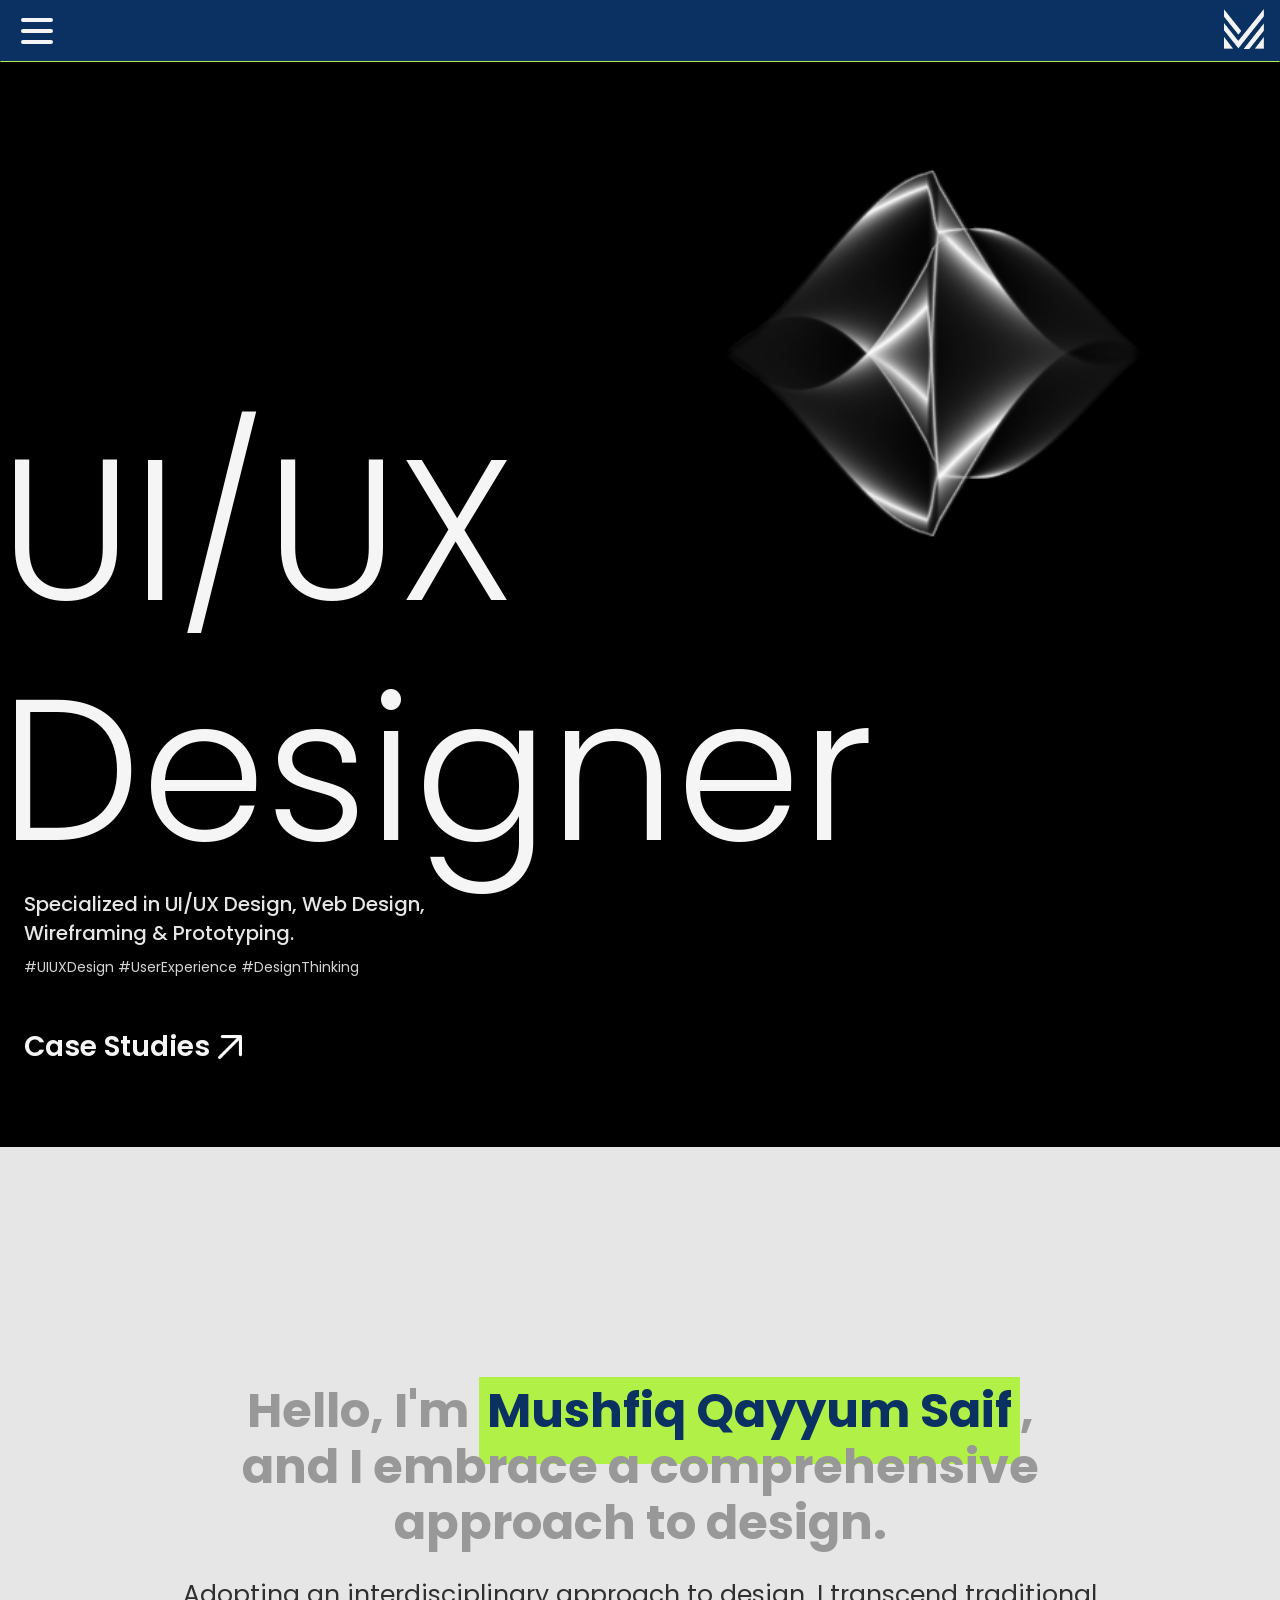
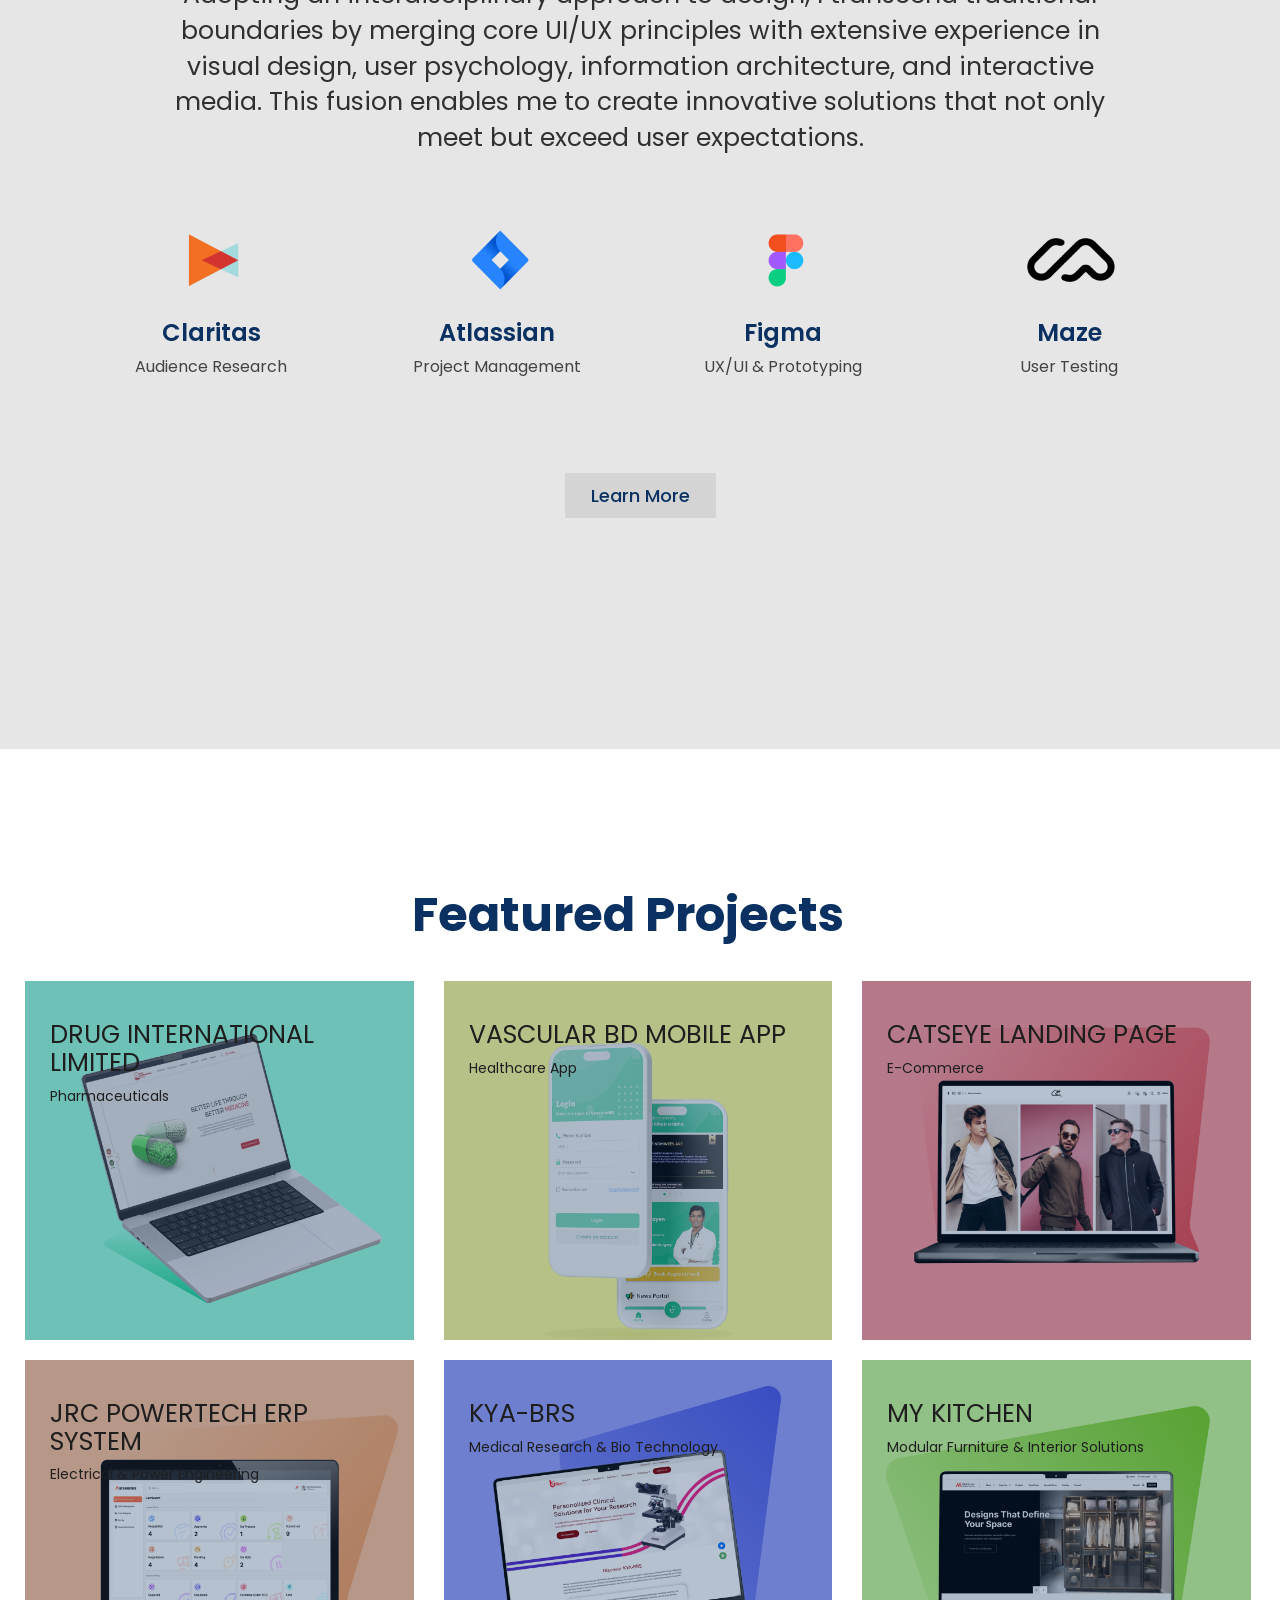
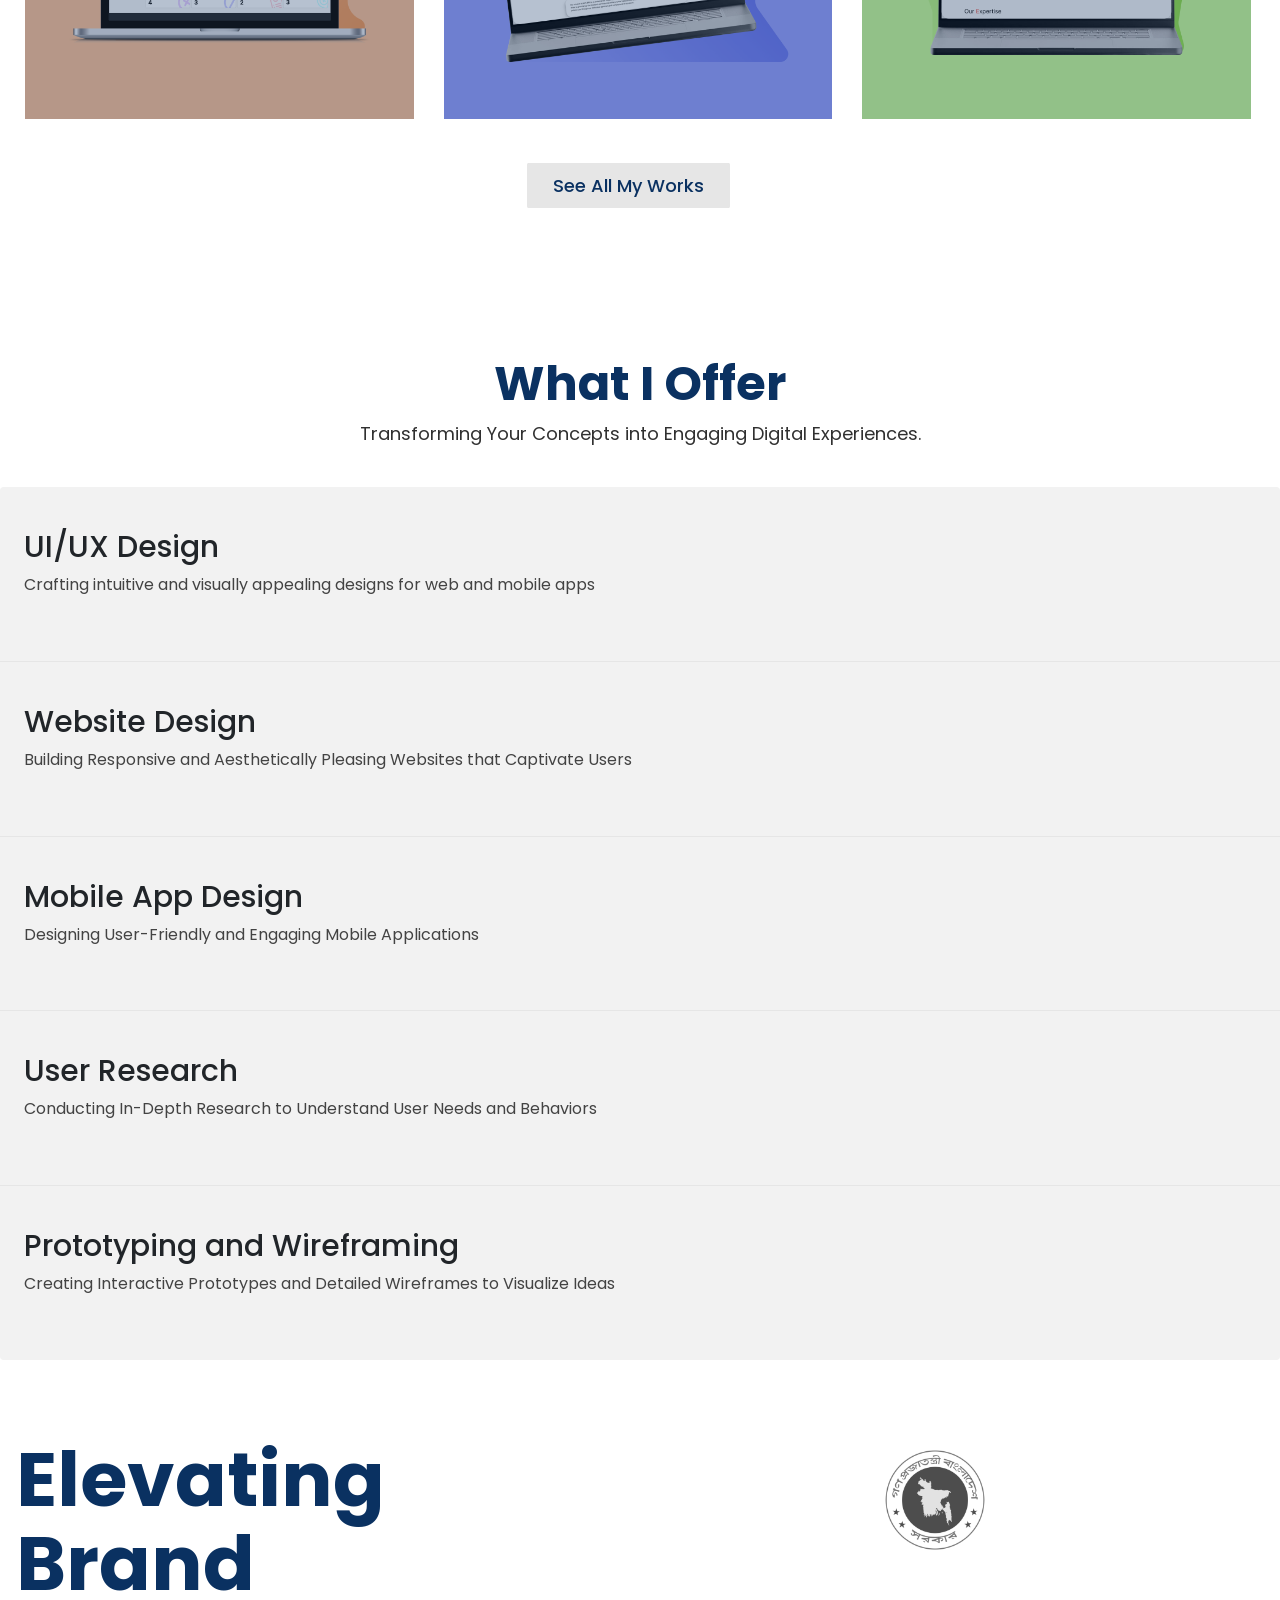
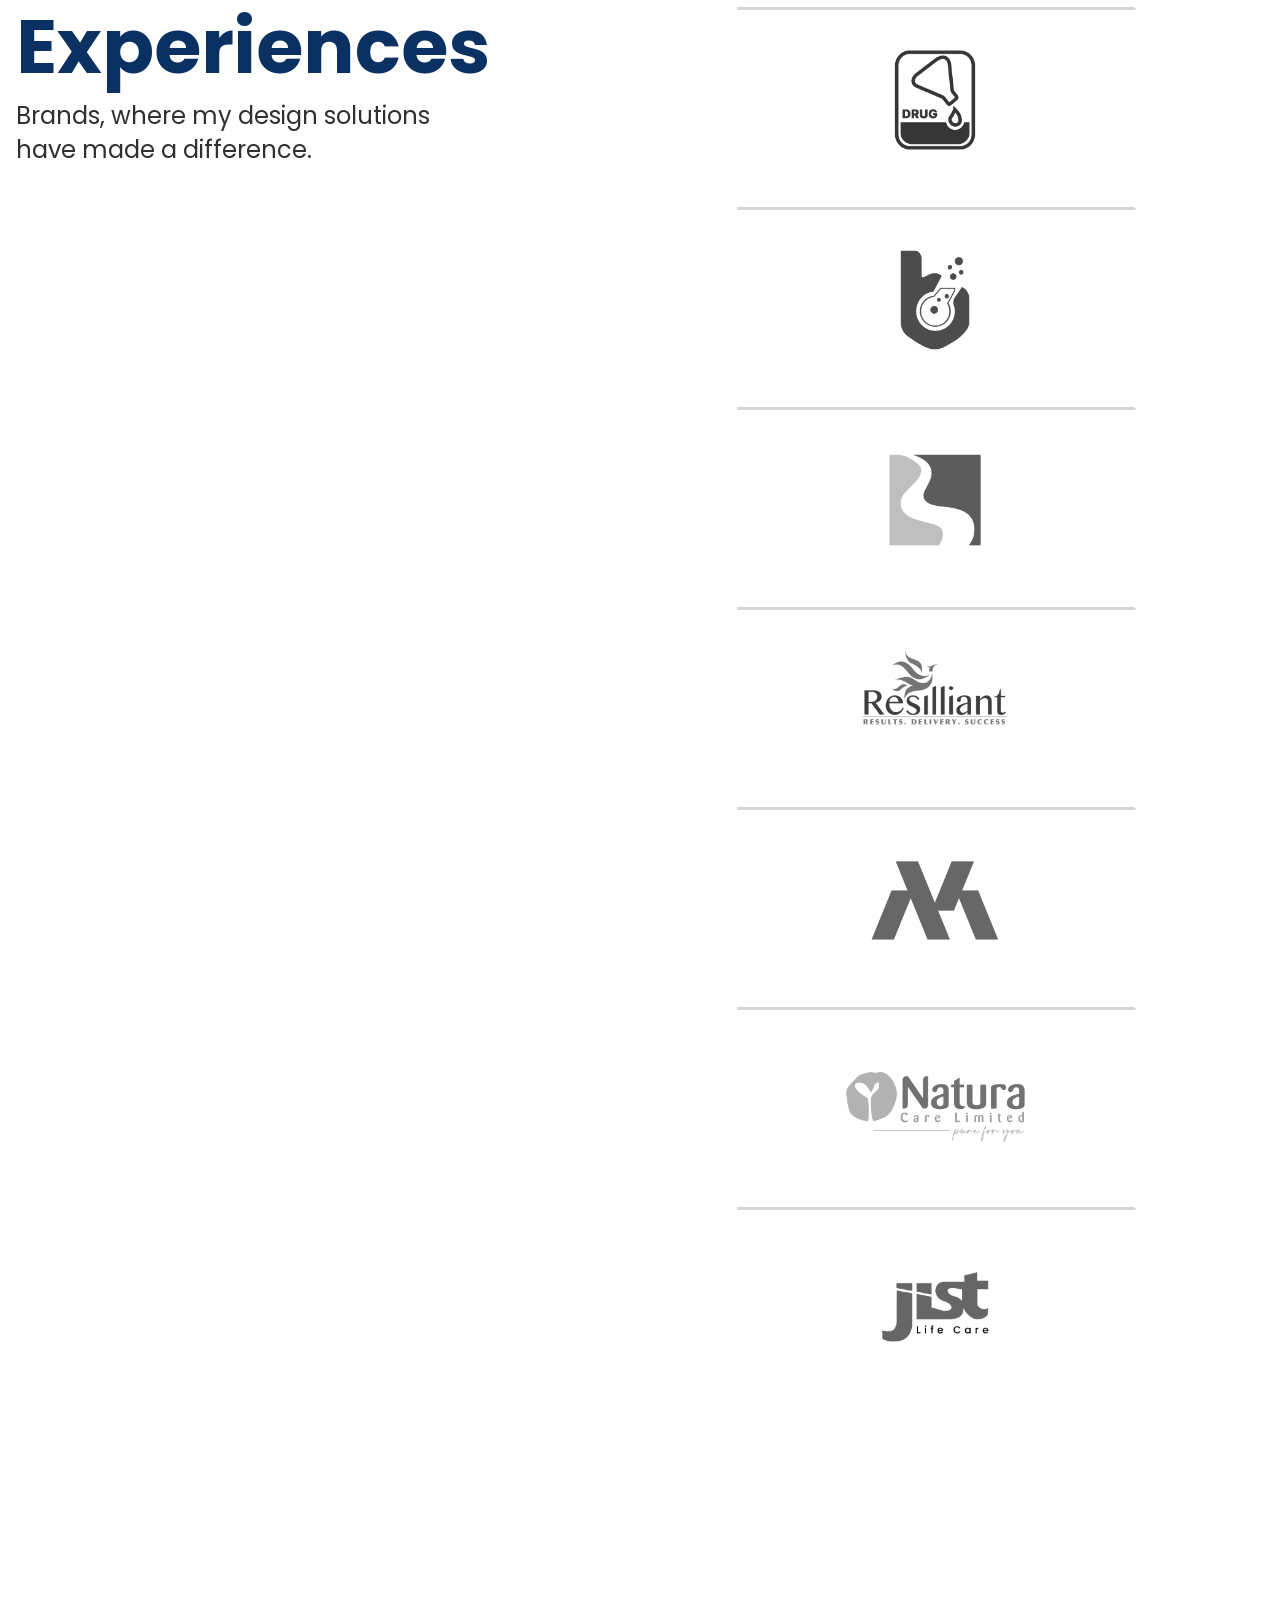
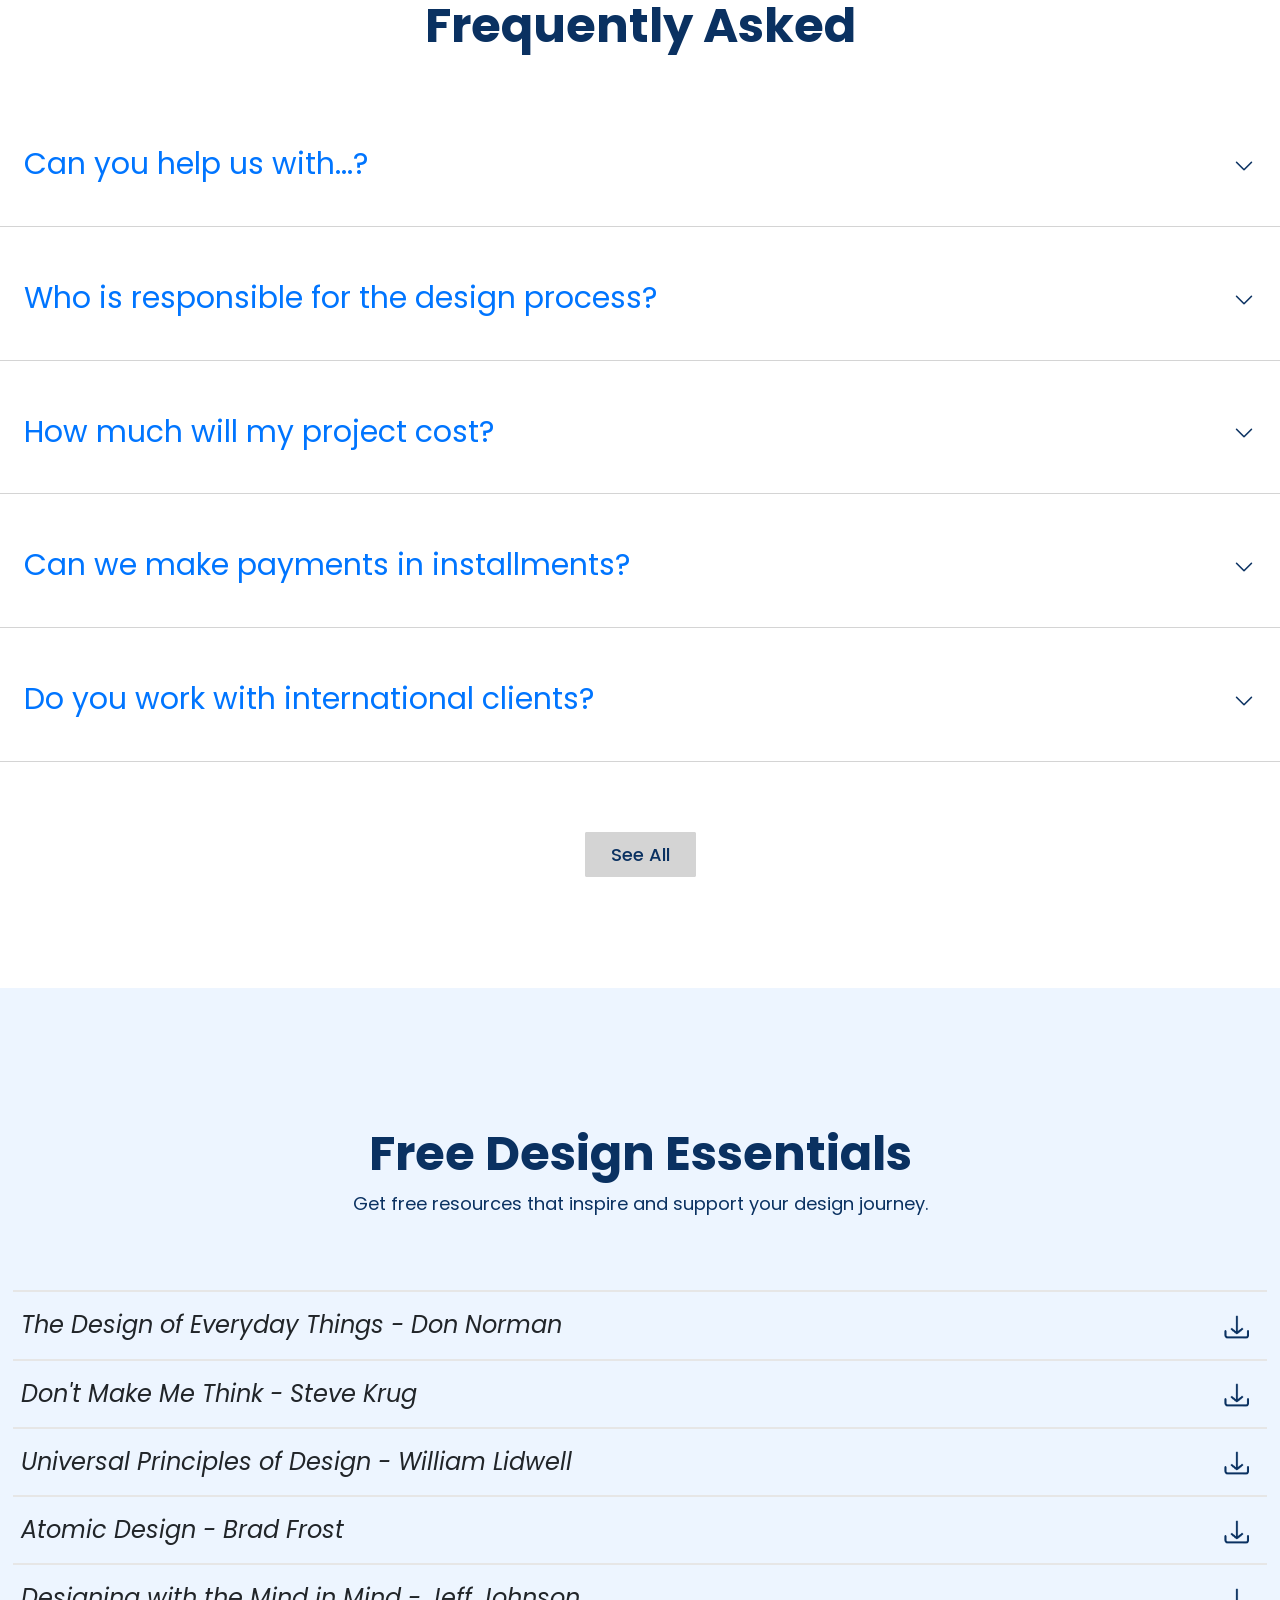
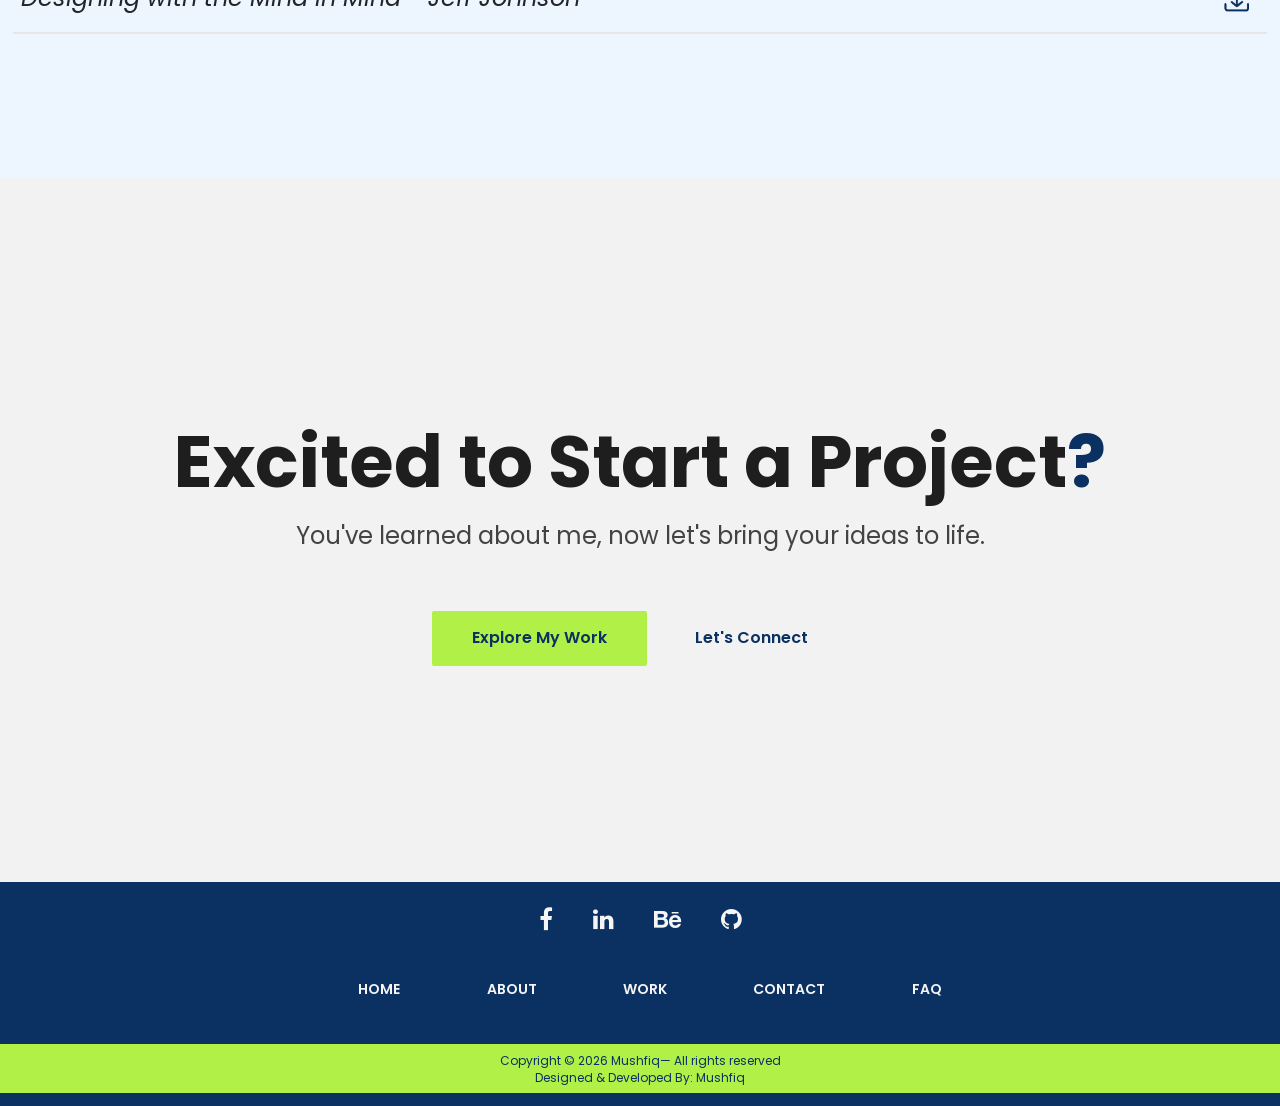
==== index.html @ 30e2c373 "Update index.html" ====
<!doctype html>
<html lang="en">

<head>
    <!-- Required meta tags -->
    <meta charset="utf-8">
    <meta name="viewport" content="width=device-width, initial-scale=1">

    <!-- Bootstrap CSS -->
    <link href="https://cdn.jsdelivr.net/npm/bootstrap@5.0.2/dist/css/bootstrap.min.css" rel="stylesheet"
        integrity="sha384-EVSTQN3/azprG1Anm3QDgpJLIm9Nao0Yz1ztcQTwFspd3yD65VohhpuuCOmLASjC" crossorigin="anonymous">

    <meta charset="UTF-8">
    <meta http-equiv="X-UA-Compatible" content="IE=edge">
    <meta name="viewport" content="width=device-width, initial-scale=1.0">
    <title>Mushfiq Qayyum: UI/UX Designer</title>
    <link rel="icon" type="image/x-icon" href="/images/Mushfiq_Logo.png">
    <link rel="stylesheet" href="css/style.css">

    <style>
        @import url('https://fonts.googleapis.com/css2?family=Baloo+2:wght@600&family=Edu+VIC+WA+NT+Beginner&family=Merriweather:wght@300&family=Montserrat:wght@500&family=Poppins:wght@200;500;600&family=Quicksand:wght@300;400;500;600;700&family=Raleway:wght@700&family=Roboto:ital,wght@1,900&family=Ubuntu:wght@500&display=swap');
    </style>
    <link href="https://fonts.googleapis.com/css?family=Poppins:300,400,500,700,900&display=swap" rel="stylesheet">

    <link rel="stylesheet" href="https://unpkg.com/boxicons@latest/css/boxicons.min.css">

    <link rel="preconnect" href="https://fonts.googleapis.com">
    <link rel="preconnect" href="https://fonts.gstatic.com" crossorigin>
    <link
        href="https://fonts.googleapis.com/css2?family=Baloo+2:wght@600&family=Edu+VIC+WA+NT+Beginner&family=Merriweather:wght@300&family=Montserrat:wght@500&family=Quicksand:wght@300;400;500;600;700&family=Raleway:wght@700&family=Roboto:ital,wght@1,900&family=Ubuntu:wght@500&display=swap"
        rel="stylesheet">

    <link rel="stylesheet" href="fonts/icomoon/style.css">

    <link rel="stylesheet" href="css/owl.carousel.min.css">

    <!--FONT AWESOME-->
    <link rel="stylesheet" href="https://cdnjs.cloudflare.com/ajax/libs/font-awesome/4.7.0/css/font-awesome.min.css">

    <!--GOOGLE FONTS-->
    <link rel="preconnect" href="https://fonts.gstatic.com">
    <link href="https://fonts.googleapis.com/css2?family=Fredoka+One&family=Play&display=swap" rel="stylesheet">

    <link href="//maxcdn.bootstrapcdn.com/bootstrap/3.3.0/css/bootstrap.min.css" rel="stylesheet" id="bootstrap-css">
    <script src="//maxcdn.bootstrapcdn.com/bootstrap/3.3.0/js/bootstrap.min.js"></script>
    <script src="//code.jquery.com/jquery-1.11.1.min.js"></script>
    <!------ Include the above in your HEAD tag ---------->
</head>

<body>
    <!--Navbar-->
    <nav>
        <div class="navbar" id="navigation-bar">
            <div class="menucontainer nav-container">
                <input class="checkbox" type="checkbox" name="" id="" />
                <div class="hamburger-lines">
                    <span class="line line1"></span>
                    <span class="line line2"></span>
                    <span class="line line3"></span>
                </div>
                <div class="logo">
                    <img src="images/MushfiqLogo2.gif" alt="..." width="40" height="40">
                </div>
                <div class="menu-items">
                    <li><a href="index.html" style="color: gray; pointer-events: none; text-decoration: line-through;">HOME</a></li>
                    <li><a href="about.html">ABOUT</a></li>
                    <li><a href="portfolio.html">WORK</a></li>
                    <li><a href="contact.html">CONTACT</a></li>
                    <li><a href="faq.html">FAQ</a></li>
                </div>
            </div>
        </div>
    </nav>
    <!--Navbar-->

    <!--Hero-->
    <section class="NHeroSection">
        <div class="newhero">
            <div class="herosectxt">
                <h1 class="firsttxt">UI/UX</h1>
                <h1 class="secondtxt">Designer</h1>
            </div>
            <div class="rightpart">
                <div class="tagline">
                    <p>Specialized in UI/UX Design, Web Design, <br> Wireframing & Prototyping.</p>
                </div>
                <div class="hashtags">
                    <p>#UIUXDesign #UserExperience #DesignThinking</p>
                </div>
                <div class="topbtn">
                    <div class="seecasestudies"><a href="/portfolio.html">Case Studies</a></div>
                    <div class="caseicon"><img src="icons/top-right.png" alt="..."></div>
                </div>
            </div>
        </div>
    </section>
    <!--Hero-->

    <!--About-->
    <section class="about" id="about">
        <div class="d-flex abt_name">
            <h1 class="name_in_abt">Hello, I'm <span class="name_deco">Mushfiq Qayyum Saif</span>, and I embrace a
                comprehensive approach to design.</h1>
            <p class="fs-1">Adopting an interdisciplinary approach to design, I transcend traditional boundaries by
                merging core UI/UX principles with extensive experience in visual design, user psychology, information
                architecture, and interactive media. This fusion enables me to create innovative solutions that not only
                meet but exceed user expectations.</p>
        </div>
        <div class="exp">
            <div class="softwares" id="sft1">
                <div class="exp_logo"><img src="images/Claritas.png" alt="..."></div>
                <h1 class="sft_name">Claritas</h1>
                <p class="sft_abt">Audience Research</p>
            </div>
            <div class="softwares">
                <div class="exp_logo"><img src="images/Atlassian.png" alt="...">
                </div>
                <h1 class="sft_name">Atlassian</h1>
                <p class="sft_abt">Project Management</p>
            </div>
            <div class="softwares">
                <div class="exp_logo"><img src="images/Figma.png" alt="..."></div>
                <h1 class="sft_name">Figma</h1>
                <p class="sft_abt">UX/UI & Prototyping</p>
            </div>
            <div class="softwares">
                <div class="exp_logo"><img src="images/Maze.png" alt="..."></div>
                <h1 class="sft_name">Maze</h1>
                <p class="sft_abt">User Testing</p>
            </div>
        </div>
        <div class="abt_learn">
            <a href="about.html" class="learn_btn" id="AbtLearnMore">Learn More</a>
        </div>
    </section>
    <!--About-->

    <!--Portfolio-->
    <section class="works">
        <div class="serv_Heading">
            <h1>Featured Projects</h1>
        </div>
        <div class="portfolio_works">
            <!-- In case of new project, uncomment this section and add new project details.
            <div class="col-md-4">
                <figure class="snip1174 red col-md-4">
                    <img src="portfolio/drug.png" alt="sq-sample33" />
                    <figcaption>
                        <h2>DRUG INTERNATIONAL LIMITED</h2>
                        <p>
                            Pharmaceuticals
                        </p>
                        <a href="https://www.behance.net/gallery/220978903/Redesigning-Drug-International-Limiteds-Website" target="_blank">View Project</a>
                    </figcaption>
                </figure>
            </div>-->
            <div class="col-md-4">
                <figure class="snip1174 red col-md-4">
                    <img src="portfolio/drug.png" alt="sq-sample33" />
                    <figcaption>
                        <h2>DRUG INTERNATIONAL LIMITED</h2>
                        <p>
                            Pharmaceuticals
                        </p>
                        <a href="https://www.behance.net/gallery/220978903/Redesigning-Drug-International-Limiteds-Website" target="_blank">View Project</a>
                    </figcaption>
                </figure>
            </div>
            <div class="col-md-4" id="Work_Cards">
                <figure class="snip1174 navy col-md-4">
                    <img src="portfolio/VascularBD.png" alt="sq-sample33" />
                    <figcaption>
                        <h2>VASCULAR BD MOBILE APP</h2>
                        <p>
                            Healthcare App
                        </p>
                        <a href="https://www.behance.net/gallery/220715547/A-Streamlined-Appointment-Health-Resource-App" target="_blank">View Project</a>
                    </figcaption>
                </figure>
            </div>
            <div class="col-md-4">
                <figure class="snip1174 red col-md-4">
                    <img src="portfolio/catseye.png" alt="sq-sample33" />
                    <figcaption>
                        <h2>CATSEYE LANDING PAGE</h2>
                        <p>
                            E-Commerce
                        </p>
                        <a href="https://www.behance.net/gallery/220799127/Fashion-eCommerce-Landing-Page-UIUX-Case-Study" target="_blank">View Project</a>
                    </figcaption>
                </figure>
            </div>
            <div class="col-md-4">
                <figure class="snip1174 navy col-md-4">
                    <img src="portfolio/jrc.png" alt="sq-sample33" />
                    <figcaption>
                        <h2>JRC POWERTECH ERP SYSTEM</h2>
                        <p>
                            Electrical & Power Engineering
                        </p>
                        <a href="https://www.behance.net/gallery/221008299/JRC-Powertech-ERP-Optimizing-Requisition-Management" target="_blank">View Project</a>
                    </figcaption>
                </figure>
            </div>
            <div class="col-md-4">
                <figure class="snip1174 red col-md-4">
                    <img src="portfolio/kya-brs.png" alt="sq-sample33" />
                    <figcaption>
                        <h2>KYA-BRS</h2>
                        <p>
                            Medical Research & Bio Technology
                        </p>
                        <a href="https://www.behance.net/gallery/221545623/Enhancing-UX-for-Research-Healthcare" target="_blank">View Project</a>
                    </figcaption>
                </figure>
            </div>
            <div class="col-md-4">
                <figure class="snip1174 red col-md-4">
                    <img src="portfolio/mykitchen.png" alt="sq-sample33" />
                    <figcaption>
                        <h2>MY KITCHEN</h2>
                        <p>
                            Modular Furniture & Interior Solutions
                        </p>
                        <a href="https://www.behance.net/gallery/221064459/Enhancing-Modular-Kitchen-Furniture-Shopping" target="_blank">View Project</a>
                    </figcaption>
                </figure>
            </div>
        </div>
        <div class="work_learnmore" id="work_learnmore">
            <a href="portfolio.html">See All My Works</a>
        </div>
    </section>
    <!--Portfolio-->

    <!--Services-->
    <section class="services" id="services">
        <div class="serv_Heading">
            <h1>What I Offer</h1>
        </div>
        <p>Transforming Your Concepts into Engaging Digital Experiences.</p>
        <div class="card">
            <div class="card-body1">
                <h2>UI/UX Design</h2>
                <p class="ser_para">Crafting intuitive and visually appealing designs for web and mobile apps</p>
                <img class="ser_img" src="images/uiux.gif" alt="...">
            </div>
            <div class="ser_dev"></div>
            <div class="card-body1">
                <h2>Website Design</h2>
                <p class="ser_para">Building Responsive and Aesthetically Pleasing Websites that Captivate Users</p>
                <img class="ser_img" src="images/web_design.gif" alt="...">
            </div>
            <div class="ser_dev"></div>
            <div class="card-body1">
                <h2>Mobile App Design</h2>
                <p class="ser_para">Designing User-Friendly and Engaging Mobile Applications</p>
                <img class="ser_img" src="images/mobile_app.gif" alt="...">
            </div>
            <div class="ser_dev"></div>
            <div class="card-body1">
                <h2>User Research</h2>
                <p class="ser_para">Conducting In-Depth Research to Understand User Needs and Behaviors</p>
                <img class="ser_img" src="images/user_research.gif" alt="...">
            </div>
            <div class="ser_dev"></div>
            <div class="card-body1">
                <h2>Prototyping and Wireframing</h2>
                <p class="ser_para">Creating Interactive Prototypes and Detailed Wireframes to Visualize Ideas</p>
                <img class="ser_img" src="images/wireframe.jpg" alt="...">
            </div>
        </div>
    </section>
    <!--Services-->

    <!--Clients-->
    <section class="clients">
        <div class="client_heading" id="clnt_txts">
            <h1 id="clnt_hdn">Elevating Brand Experiences</h1>
            <p id="clnt_para">Brands, where my design solutions have made a difference.</p>
        </div>
        <div class="client_logos">
            <div class="logo_row">
                <div class="client_logo" id="client_logo1"><img src="images/Govt.png" alt="..."></div>
                <div class="client_logo" id="client_logo2"><img src="images/Drug.png" alt="..."></div>
            </div>
            <div class="logo_row">
                <div class="client_logo" id="client_logo3"><img src="images/Kyabrs.png" alt="..."></div>
                <div class="client_logo" id="client_logo4"><img src="images/MBP.png" alt="..."></div>
            </div>
            <div class="logo_row">
                <div class="client_logo" id="client_logo5"><img src="images/Resilliant.png" alt="..."></div>
                <div class="client_logo" id="client_logo6"><img src="images/MyKitchen.png" alt="..."></div>
            </div>
            <div class="logo_row">
                <div class="client_logo" id="client_logo7"><img src="images/Natura.png" alt="..."></div>
                <div class="client_logo" id="client_logo8"><img src="images/Jist.png" alt="..."></div>
            </div>
        </div>
    </section>
    <!--Clients-->

    <!--FAQ-->
    <section class="faq">
        <div class="faq_head">
            <h1>Frequently Asked</h1>
        </div>
        <div class="questions">
            <div class="faq-item">
                <button class="faq-question">
                    Can you help us with...?
                    <span class="arrow"><img src="images/FAQ_down-arrow.png" alt="..."></span>
                </button>
                <div class="faq-answer">
                    <p>Yes, I can assist you with the UI/UX aspects of your project. While I focus on user interface
                        and user experience design, I do not handle logo design, print design, 3D modeling, or
                        back-end development. If your project needs skills outside my expertise, I'm happy to
                        collaborate with specialists who can provide those services.</p>
                </div>
            </div>

            <div class="faq-item">
                <button class="faq-question">
                    Who is responsible for the design process?
                    <span class="arrow"><img src="images/FAQ_down-arrow.png" alt="..."></span>
                </button>
                <div class="faq-answer">
                    <p>I personally handle the entire design process. I do not use sub-contractors unless explicitly
                        stated otherwise.</p>
                </div>
            </div>

            <div class="faq-item">
                <button class="faq-question">
                    How much will my project cost?
                    <span class="arrow"><img src="images/FAQ_down-arrow.png" alt="..."></span>
                </button>
                <div class="faq-answer">
                    <p>My rates vary depending on the complexity and scope of the project. I offer competitive
                        pricing and can provide a detailed quote after discussing your specific requirements. Please
                        contact me for a personalized estimate.</p>
                </div>
            </div>

            <div class="faq-item">
                <button class="faq-question">
                    Can we make payments in installments?
                    <span class="arrow"><img src="images/FAQ_down-arrow.png" alt="..."></span>
                </button>
                <div class="faq-answer">
                    <p>Yes, I offer flexible payment options, including installment plans. We can discuss a payment
                        schedule that works for both parties to ensure a smooth collaboration.</p>
                </div>
            </div>

            <div class="faq-item" id="last_faq">
                <button class="faq-question">
                    Do you work with international clients?
                    <span class="arrow"><img src="images/FAQ_down-arrow.png" alt="..."></span>
                </button>
                <div class="faq-answer">
                    <p>Yes, I have experience working with international clients and am comfortable collaborating
                        remotely. I use various communication tools to ensure smooth and effective communication,
                        regardless of the client's location.</p>
                </div>
            </div>
        </div>
        <div class="faq_seeall">
            <a class="faq_more" id="faq_see_all_btn" href="faq.html">See All</a>
        </div>
    </section>
    <!--FAQ-->

    <!--Resources-->
    <section class="resource">
        <div class="resource_head">
            <h1 class="resource_headline">Free Design Essentials</h1>
            <p class="resource_summary">Get free resources that inspire and support your design journey.</p>
        </div>
        <div class="resource_items">
            <div class="res_card card">
                <div class="res_divider"></div>
                <div class="res_card-body card-body">
                    <div class="res_name">The Design of Everyday Things - Don Norman</div>
                    <div class="download_icon"><a href="BOOKS/The Design of Everyday Things - Don Norman.pdf"
                            download="The Design of Everyday Things - Don Norman"><img
                                src="images/Res_DownloadIcon.png" alt="..."></a></div>
                </div>
                <div class="res_divider"></div>
            </div>

            <div class="res_card card">
                <div class="res_card-body card-body">
                    <div class="res_name">Don't Make Me Think - Steve Krug</div>
                    <div class="download_icon"><a href="BOOKS/Don't Make Me Think-Steve Krug.pdf"
                            download="Don't Make Me Think - Steve Krug"><img src="images/Res_DownloadIcon.png"
                                alt="..."></a></div>
                </div>
                <div class="res_divider"></div>
            </div>

            <div class="res_card card">
                <div class="res_card-body card-body">
                    <div class="res_name">Universal Principles of Design - William Lidwell</div>
                    <div class="download_icon"><a href="BOOKS/Universal Principles of Design-William Lidwell.pdf"
                            download="Universal Principles of Design - William Lidwell"><img
                                src="images/Res_DownloadIcon.png" alt="..."></a></div>
                </div>
                <div class="res_divider"></div>
            </div>

            <div class="res_card card">
                <div class="res_card-body card-body">
                    <div class="res_name">Atomic Design - Brad Frost</div>
                    <div class="download_icon"><a href="BOOKS/Atomic Design-Brad Frost.pdf"
                            download="Atomic Design - Brad Frost"><img src="images/Res_DownloadIcon.png" alt="..."></a>
                    </div>
                </div>
                <div class="res_divider"></div>
            </div>

            <div class="res_card card">
                <div class="res_card-body card-body">
                    <div class="res_name">Designing with the Mind in Mind - Jeff Johnson</div>
                    <div class="download_icon"><a href="BOOKS/Designing with the Mind in Mind-Jeff Johnson.pdf"
                            download="Designing with the Mind in Mind - Jeff Johnson"><img
                                src="images/Res_DownloadIcon.png" alt="..."></a></div>
                </div>
                <div class="res_divider"></div>
            </div>
        </div>
    </section>
    <!--Resources-->

    <!--Contact Me-->
    <section class="contact">
        <div class="contact_txt">
            <h1>Excited to Start a Project<span class="secondary_color">?</span></h1>
            <p>You've learned about me, now let's bring your ideas to life.</p>
        </div>
        <div class="contact_ctas">
            <a href="portfolio.html" class="hcontact_btns" id="Contact_Explore_Portfolio">Explore My Work</a>
            <a href="contact.html" class="hcontact_btns" id="Contact_Connect">Let's Connect</a>
        </div>
    </section>
    <!--Contact Me-->

    <!--Footer-->
    <footer>
        <div class="footer" id="footerid">
            <div class="row1">
                <a href="https://www.facebook.com/mushfiq.saif" target="_blank"><i class="fa fa-facebook"></i></a>
                <a href="https://www.linkedin.com/in/mushfiqqayyum/" target="_blank"><i
                        class="fa fa-linkedin"></i></a>
                <a href="https://www.behance.net/saif50" target="_blank"><i class="fa fa-behance"></i></a>
                <a href="https://github.com/mushfiq-uiux" target="_blank"><i class="fa fa-github"></i></a>
            </div>

            <div class="row2">
                <ul>
                    <li><a href="index.html">HOME</a></li>
                    <li><a href="about.html">ABOUT</a></li>
                    <li><a href="portfolio.html">WORK</a></li>
                    <li><a href="contact.html">CONTACT</a></li>
                    <li><a href="faq.html">FAQ</a></li>
                </ul>
            </div>

            <div class="row">
                Copyright &copy;
                <script>document.write(new Date().getFullYear());</script> Mushfiq&mdash; All rights reserved <br>
                Designed & Developed By: Mushfiq
            </div>
        </div>
    </footer>
    <!--Footer-->



















    <!-- Optional JavaScript; choose one of the two! -->

    <!-- Option 1: Bootstrap Bundle with Popper -->
    <script src="https://cdn.jsdelivr.net/npm/bootstrap@5.0.2/dist/js/bootstrap.bundle.min.js"
        integrity="sha384-MrcW6ZMFYlzcLA8Nl+NtUVF0sA7MsXsP1UyJoMp4YLEuNSfAP+JcXn/tWtIaxVXM"
        crossorigin="anonymous"></script>

    <!-- Option 2: Separate Popper and Bootstrap JS -->
    <!--
    <script src="https://cdn.jsdelivr.net/npm/@popperjs/core@2.9.2/dist/umd/popper.min.js" integrity="sha384-IQsoLXl5PILFhosVNubq5LC7Qb9DXgDA9i+tQ8Zj3iwWAwPtgFTxbJ8NT4GN1R8p" crossorigin="anonymous"></script>
    <script src="https://cdn.jsdelivr.net/npm/bootstrap@5.0.2/dist/js/bootstrap.min.js" integrity="sha384-cVKIPhGWiC2Al4u+LWgxfKTRIcfu0JTxR+EQDz/bgldoEyl4H0zUF0QKbrJ0EcQF" crossorigin="anonymous"></script>
    -->

    <!--custom js link-->
    <script src="js/main.js"></script>
    <!--custom js link-->

    <!--scroll animation-->
    <script src="https://unpkg.com/scrollreveal"></script>
</body>

</html>
---- css/style.css ----
* {
  box-sizing: border-box;
  margin: 0;
  padding: 0;
  /*font-family: 'Quicksand', sans-serif;*/
  font-family: 'Poppins', sans-serif;
  list-style: none;
  text-decoration: none;
  scroll-behavior: smooth;
}

:root {
  /*Colors*/
  --Brand: #0A3161;
  --Secondary: #B1F147;
  --Brand_LS: #EDF5FF;
  --text-color1: #1e1e1e;
  --text-color2: #303030;
  --text-color3: #434343;
  --white: #ffffff;
  --bg-color: #f5f5f5;
  --gr1: #F2F2F2;
  --gr1: #F2F2F2;
  --gr2: #E6E6E6;
  --gr3: #D4D4D4;
  --gr4: #989898;
  --Link: #0075FF;
  --Success: #53A653;
  --Danger: #FF0000;
  --Warning: #FF5F15;




  /*Old Colors*/
  --brand-color: #26AE47;
  --brand-color-hover: #1e8938;
  --bg-color2: rgb(205, 205, 205)5;
  --grey1: #ececec;
  --grey2: #b0b0b0;
  /*--gradient: linear-gradient(45deg, #ACFF73, #91FFA9, #79FFDB);*/
  /*--store: linear-gradient(#242629, #313538, #ACFF73, #91FFA9, #79FFDB, #ffffff);*/
}

body {
  background: var(--bg-color);
  color: var(--text-color1);
}

.span {
  background-color: var(--Brand);
  color: var(--Secondary);
  padding: 2px 4px;
  padding-left: 100px;
  padding-right: 8px;
}

.secondary_color {
  color: var(--Brand);
}

.workspan {
  background-color: var(--Brand);
  color: var(--Secondary);
  padding: 2px 4px;
  padding-left: 60px;
  padding-right: 8px;
}

.devider1 {
  background-color: var(--Secondary);
  height: 2px;
  width: 322px;
  margin-bottom: 40px;
}

.devider2 {
  background-color: var(--Secondary);
  height: 2px;
  width: 385px;
  margin-bottom: 40px;
}

@import url("https://fonts.googleapis.com/css2?family=Poppins:ital,wght@0,100;0,200;0,300;0,400;0,500;0,600;0,700;0,800;0,900;1,100;1,200;1,300;1,400;1,500;1,600;1,700;1,800;1,900&display=swap");

.menucontainer {
  width: 100%;
  margin: auto;
}

.navbar {
  background-color: var(--Brand);
  width: 100%;
  padding-top: 0px;
  padding-bottom: 0px;
  z-index: 1;
  position: fixed;
}

#navigation-bar {
  border-bottom: 1px solid var(--Secondary);
  border-radius: 0px;
  z-index: 1;
  position: fixed;
}

.nav-container {
  display: flex;
  justify-content: space-between;
  align-items: center;
  height: 62px;
}

.navbar .menu-items {
  display: flex;
}

.navbar .nav-container li {
  list-style: none;
}

.navbar .nav-container a {
  text-decoration: none;
  color: var(--Brand);
  font-weight: 500;
  font-size: 60px;
  padding: 0.7rem;
}

.navbar .nav-container a:hover {
  color: var(--gr4);
}

.nav-container {
  display: block;
  position: relative;
  height: 60px;
}

.nav-container .checkbox {
  position: absolute;
  display: block;
  height: 32px;
  width: 32px;
  top: 20px;
  left: 20px;
  z-index: 5;
  opacity: 0;
  cursor: pointer;
}

.nav-container .hamburger-lines {
  display: block;
  height: 26px;
  width: 32px;
  position: absolute;
  top: 17px;
  left: 20px;
  z-index: 2;
  display: flex;
  flex-direction: column;
  justify-content: space-between;
}

.nav-container .hamburger-lines .line {
  display: block;
  height: 4px;
  width: 100%;
  border-radius: 10px;
  background: var(--bg-color);
}

.nav-container .hamburger-lines .line1 {
  transform-origin: 0% 0%;
  transition: transform 0.4s ease-in-out;
}

.nav-container .hamburger-lines .line2 {
  transition: transform 0.2s ease-in-out;
}

.nav-container .hamburger-lines .line3 {
  transform-origin: 0% 100%;
  transition: transform 0.4s ease-in-out;
}

.navbar .menu-items {
  background-color: var(--Secondary);
  height: 100vh;
  width: 100%;
  margin: 0px 0px;
  padding: 0px 0px;
  transform: translate(-150%);
  display: flex;
  flex-direction: column;
  transition: transform 0.5s ease-in-out;
  justify-content: center;
  padding-left: 80px;
  opacity: 0.98;
}

.navbar .menu-items li {
  margin-bottom: 1.2rem;
  font-size: 1.5rem;
  font-weight: 500;
}

.logo {
  position: absolute;
  right: 15px;
  padding: 8px 0px;
}

.nav-container input[type="checkbox"]:checked~.menu-items {
  transform: translateX(0);
}

.nav-container input[type="checkbox"]:checked~.hamburger-lines .line1 {
  transform: rotate(45deg);
  background-color: var(--Brand);
}

.nav-container input[type="checkbox"]:checked~.hamburger-lines .line2 {
  transform: scaleY(0);
}

.nav-container input[type="checkbox"]:checked~.hamburger-lines .line3 {
  transform: rotate(-45deg);
  background-color: var(--Brand);
}

.nav-container input[type="checkbox"]:checked~.logo {
  display: none;
}

.newhero {
  display: flex;
  justify-content: flex-start;
  align-items: flex-end;
  flex-wrap: wrap;
}

.HeroSection {
  background-color: var(--bg-color);
  height: auto;
  width: 100%;
  margin-top: 0px;
  margin-bottom: 0px;
  padding-top: 400px;
  padding-bottom: 80px;
}

.herosectxt .firsttxt,
.secondtxt {
  color: var(--bg-color);
  font-size: 200px;
  font-weight: 300;
}

.rightpart {
  padding-left: 24px;
}

.tagline {
  color: var(--gr2);
  font-size: 20px;
  font-weight: 500;
}

.hashtags {
  color: var(--gr3);
  font-size: 14px;
  font-weight: 400;
  padding-bottom: 40px;
}

.NHeroSection {
  background-color: #000000;
  height: auto;
  width: 100%;
  margin-top: 0px;
  margin-bottom: 0px;
  padding-top: 400px;
  padding-bottom: 80px;
  display: flex;
  background-image: url(/gif/MqlI.gif);
  background-repeat: no-repeat;
  background-position: right top;
  background-size: 700px;
}

.newhero .rightpart {
  display: flex;
  flex-direction: column;
}

.rightpart .topbtn .caseicon img {
  height: 24px;
  width: 24px;
}

.seecasestudies {
  color: var(--text-color1);
  font-size: 28px;
  font-weight: 600;
  padding-right: 8px;
}

.topbtn {
  display: flex;
  align-items: center;
  flex-direction: row;
  padding-left: 0px;
}

.topbtn:hover {
  .caseicon {
    transform: rotate(45deg);
    transition: all 0.3s ease-in-out;
  }
}

.topbtn .seecasestudies a {
  text-decoration: none;
  color: var(--bg-color);
}

.Hero {
  background-color: var(--Brand);
  height: auto;
  width: 100%;
  padding-top: 61px;
}

.mushfiq {
  color: var(--Secondary);
}

.Hero img {
  height: auto;
  width: 100%;
}

.Hero .herotxt {
  color: var(--bg-color);
  display: flex;
  justify-content: center;
  align-items: center;
  padding: 80px 40px;
  text-align: center;
  flex-direction: column;
}

.herotxt .im {
  font-size: 20px;
  font-weight: 200;
}

.herotxt .name {
  font-size: 24px;
  font-weight: 400;
}

.herotxt h1 {
  font-size: 80px;
  padding: 24px 0px;
}

.dot {
  color: var(--brand-color);
}

.herotxt .tags {
  display: flex;
  justify-content: center;
  align-items: flex-start;
  font-size: 16px;
  font-weight: 300;
  gap: 8px;
  color: var(--Brand_LS);
}

#hireBtn {
  border-radius: 2px;
}

#ViewPortBtn {
  border-radius: 2px;
}

#Hero-AC_Buttons_Hire {
  text-decoration: none;
  color: var(--Brand);
}

#Hero-AC_Buttons_CV {
  text-decoration: none;
  color: var(--bg-color);
}

.cta {
  display: flex;
  justify-content: center;
  align-items: center;
  gap: 8px;
  padding: 16px 8px;
}

.cta .hire {
  font-size: 18px;
  background-color: var(--Secondary);
  color: var(--Brand);
  padding: 12px 32px;
}

.cta .hire:hover {
  font-size: 18px;
  background-color: var(--Secondary);
  color: var(--Brand);
  padding: 12px 32px;
  transform: scale(0.9);
  transition: all .35s ease-in-out;
}

.cta .cv {
  font-size: 18px;
  background-color: var(--Brand);
  color: var(--bg-color);
  border: 2px solid var(--Secondary);
  padding: 12px 32px;
}

.cta .cv:hover {
  font-size: 18px;
  background-color: var(--Brand);
  color: var(--bg-color);
  border: 2px solid var(--Secondary);
  padding: 12px 32px;
  transform: scale(0.9);
  transition: all .35s ease-in-out;
}

.btn {
  border-radius: 2px;
}

.about {
  display: flex;
  justify-content: center;
  align-items: center;
  flex-direction: column;
  padding-top: 200px;
  padding-bottom: 200px;
  background-color: var(--gr2);
}

.about p {
  margin: 0px 150px;
  font-weight: 400;
  text-align: center;
  color: var(--text-color2);
}

.abt_learn {
  margin: 40px 0px;
  text-decoration: none;
}

.learn_btn {
  border: 2px solid var(--gr3);
  background-color: var(--gr3);
  border-radius: 2px;
  padding: 8px 24px;
  margin: 24px 0px;
  font-size: 18px;
  font-weight: 500;
  color: var(--Brand);
  text-decoration: none;
}

.learn_btn:hover {
  border: 2px solid var(--Secondary);
  background-color: var(--Secondary);
  color: var(--Brand);
}

#AbtLearnMore {
  text-decoration: none;
}

.abt_name {
  display: flex;
  justify-content: center;
  align-items: center;
  flex-direction: column;
}

.about .name_in_abt {
  font-size: 48px;
  line-height: 56px;
  font-weight: bold;
  text-align: center;
  padding: 16px 200px;
  color: var(--gr4);
}

.name_deco {
  background-color: var(--Secondary);
  color: var(--Brand);
  padding: 0px 8px;
  padding-bottom: 20px;
}

.exp {
  display: flex;
  justify-content: center;
  align-items: center;
  flex-wrap: wrap;
  flex-direction: row;
  gap: 20px;
  margin: 40px 0px;
}

.softwares {
  display: flex;
  justify-content: center;
  align-items: center;
  flex-direction: column;
  border-radius: 2px;
  margin: 8px 16px;
  padding: 16px 24px;
}

.softwares:hover {
  transform: translate(0%, -8%);
  transition: all .35s ease-in-out;
}

.exp .exp_logo {
  height: auto;
  width: 10%;
  padding-right: 90px;
}

.exp .sft_name {
  font-size: 24px;
  font-weight: 600;
  color: var(--Brand);
}

.exp .sft_abt {
  font-size: 16px;
  font-weight: 400;
  margin: 0px;
  padding: 0px;
  color: var(--text-color3);
}

/*.portfolio {
    display: flex;
    justify-content: center;
    align-items: center;
    flex-direction: column;
    margin-top: 80px;
    background-color: var(--grey1);
    padding: 40px 0px;
    background-image: url(/images/line_pattern.png);
    background-repeat: no-repeat;
    background-size: cover;
    background-position: center;
}



.portfolio .port_Heading h1 {
    font-size: 36px;
    font-weight: 600;
    padding: 2px 8px;
}



.portfolio .tabs .nav-link {
    color: var(--grey2);
}

.portfolio .works {
    margin: 32px 40px;
}

.layout{
    display: grid;
    height: 100%;
    width: 100%;
    overflow: hidden;
    grid-template-rows: 50px 1fr;
    grid-template-columns: 1fr 1fr 1fr;
  }
  
  input[type="radio"]{
    display: none;
  }
  
  label.nav{
    display: flex;
    align-items: center;
    justify-content: center;
    cursor: pointer;
    border-bottom: 2px solid var(--grey2);
    color: var(--grey2);
    background: var(--grey1);
    user-select: none;
    transition: background 0.4s, padding-left 0.2s;
    padding-left: 0;
    input[type="radio"]:checked + .page + &{
      background: var(--text-color1);
      color: var(--bg-color);
      padding-left: 0px;
      span{
        padding-left: 0px  
      }
    }
    span{
      padding-left: 0px;
      position: relative;
    }
  }
  
  .page{
    grid-column-start: 1;
    grid-row-start: 2;
    grid-column-end: span 3;
    padding: 0px 20px;
    display: flex;
    align-items: center;
    flex-direction: column;
  }
  
  .page-contents > *{
    opacity: 0;
    transform: translateY(20px);
    transition: opacity 0.2s, transform 0.2s;
    @for $c from 1 through 20{
      &:nth-child(#{$c}){
        transition-delay: 0.2s + ($c * 0.2s);
      }
    }
  }
  
  input[type="radio"] + .page{
    transition: transform 0.2s;
    transform: translateX(100%);
  }
  
  input[type="radio"]:checked + .page{
    transform: translateX(0%);
    .page-contents > *{
      opacity: 1;
      transform: translateY(0px);
    }
  }
  
  .page-contents{
    max-width: 100%;
    width: 500px;
    margin: 0 auto;
  }

  .page-contents {
    display: flex;
    justify-content: center;
    align-items: center;
    gap: 24px;
    margin-top: 40px;
  }

.port_btn {
    border: 0px;
    padding: 8px 24px;
}

.port_btn:hover {
    color: var(--bg-color);
    background-color: var(--text-color3);
}

#port_learnbtn {
    border: 0px;
    color: var(--text-color1);
    background-color: var(--grey1);
}

#port_learnbtn:hover {
    color: var(--text-color1);
    background-color: var(--grey2);
}*/

.works {
  display: flex;
  justify-content: center;
  align-items: center;
  flex-direction: column;
  margin-bottom: 80px;
  margin-top: 120px;
  padding-right: 24px;
}

.pworks {
  display: flex;
  justify-content: center;
  align-items: center;
  flex-direction: column;
  margin-bottom: 80px;
  padding-top: 120px;
  padding-right: 24px;
}

.portfolio_works {
  margin: 20px auto;
}

figure.snip1174 {
  color: var(--bg-color);
  position: relative;
  float: left;
  overflow: hidden;
  background-color: var(--text-color1);
  color: var(--bg-color);
  text-align: left;
  margin: 10px;
  width: 100%;
  border-radius: 0px;
}

figure.snip1174 * {
  -webkit-box-sizing: border-box;
  box-sizing: border-box;
  -webkit-transition: all 0.35s ease;
  transition: all 0.35s ease;
}

figure.snip1174 img {
  max-width: 100%;
  -webkit-transform: scale(1.1);
  transform: scale(1.1);
  vertical-align: top;
  opacity: 0.7;
}

figure.snip1174 figcaption {
  position: absolute;
  padding: 40px 25px;
  top: 0;
  left: 0;
  color: var(--text-color1);
}

figure.snip1174:hover {
  figcaption {
    color: var(--gr3);
  }
}

figure.snip1174 h2,
figure.snip1174 p {
  margin: 0;
  padding: 0;
}

figure.snip1174 h2 {
  margin-bottom: 10px;
  display: inline-block;
  font-weight: 400;
  font-size: 1.8em;
}

figure.snip1174 p {
  font-weight: 400;
  margin-bottom: 20px;
  line-height: 1.4em;
}

figure.snip1174 a {
  display: inline-block;
  padding: 10px 20px;
  border: 1px solid var(--bg-color);
  border-radius: 2px;
  text-decoration: none;
  color: var(--bg-color);
  letter-spacing: 2px;
  text-transform: uppercase;
  font-size: 0.8em;
  -webkit-transform: translateY(50%);
  transform: translateY(50%);
  opacity: 0;
}

figure.snip1174 a:hover {
  background-color: var(--Secondary);
  border: 1px solid var(--Secondary);
  color: var(--Brand);
}

figure.snip1174.navy {
  background-color: var(--Brand);
}

figure.snip1174.red {
  background-color: var(--Brand);
}

figure.snip1174:hover img,
figure.snip1174.hover img {
  opacity: 0;
  -webkit-transform: scale(1);
  transform: scale(1);
}

figure.snip1174:hover a,
figure.snip1174.hover a {
  -webkit-transform: translateY(0);
  transform: translateY(0);
  opacity: 1;
}

.work_learnmore a {
  border: 2px solid var(--gr2);
  background-color: var(--gr2);
  border-radius: 2px;
  padding: 8px 24px;
  margin: 24px 0px;
  font-size: 18px;
  font-weight: 500;
  color: var(--Brand);
  text-decoration: none;
}

.work_learnmore a:hover {
  border: 2px solid var(--Secondary);
  background-color: var(--Secondary);
  color: var(--Brand);
  text-decoration: none;
}

#work_learnmore {
  margin-top: 24px;
  text-decoration: none;
}

.services .serv_Heading h1{
  font-size: 48px;
  font-weight: bold;
  text-align: center;
  color: var(--Brand);
}

.works .serv_Heading h1{
  font-size: 48px;
  font-weight: bold;
  text-align: center;
  color: var(--Brand);
}

.services {
  display: flex;
  justify-content: center;
  align-items: center;
  flex-direction: column;
  margin-top: 140px;
}

.services p {
  color: var(--text-color2);
  font-size: 18px;
  font-weight: 400;
  padding: 0px 24px;
  text-align: center;
  margin-bottom: 40px;
}

.ser_dev {
  background-color: var(--gr2);
  height: 1px;
  width: 100%;
}

.services .card {
  background-color: var(--gr1);
  border: none;
  height: auto;
  width: 100%;
}

.services .card img {
  float: right;
  margin: 0px 24px;
  display: none;
  height: auto;
  width: 20%;
  border-radius: 2px;
}

.services .ser_para {
  color: var(--text-color3);
  font-size: 16px;
  font-weight: 400;
  padding: 0px 24px;
  margin-bottom: 40px;
  text-align: left;
}

.services .card h2 {
  padding: 0px 24px;
}

.card-body1 {
  padding: 24px 0px;
}

.card-body1:hover {
  background-color: var(--gr2);
  color: var(--Brand);

  .ser_para {
    color: var(--Brand);
  }

  .ser_img {
    display: block;
  }
}

.clients {
  display: flex;
  justify-content: center;
  align-items: center;
  text-align: center;
  padding: 50px 0;
}

.clients .client_heading {
  display: flex;
  align-self: flex-start;
  flex-direction: column;
  margin: 0px 0px;
  padding: 8px 16px;
  padding-right: 100px;
}

.clients .client_heading h1 {
  font-size: 76px;
  font-weight: bold;
  text-align: left;
  color: var(--Brand);
}

.clients .client_heading p {
  font-size: 24px;
  text-align: left;
  color: var(--text-color2);
}

.clients .client_logos {
  display: flex;
  justify-content: center;
  align-items: center;
  flex-wrap: wrap;
  margin: 0px;
}

.clients .client_logos .client_logo {
  border-radius: 2px;
  height: 200px;
  width: 400px;
}

.clients .client_logos .client_logo img {
  height: auto;
  width: 200px;
  margin: 0px 0px;
  padding: 40px 8px;
  filter: url("data:image/svg+xml;utf8,<svg xmlns=\'http://www.w3.org/2000/svg\'><filter id=\'grayscale\'><feColorMatrix type=\'matrix\' values=\'0.3333 0.3333 0.3333 0 0 0.3333 0.3333 0.3333 0 0 0.3333 0.3333 0.3333 0 0 0 0 0 1 0\'/></filter></svg>#grayscale");
  -webkit-filter: grayscale(100%);
  -moz-filter: grayscale(100%);
  -ms-filter: grayscale(100%);
  filter: grayscale(100%);
  filter: gray;
}

.clients .client_logos .client_logo img {
  height: auto;
  width: 200px;
  margin: 0px 0px;
  padding: 40px 8px;
  filter: url("data:image/svg+xml;utf8,<svg xmlns=\'http://www.w3.org/2000/svg\'><filter id=\'grayscale\'><feColorMatrix type=\'matrix\' values=\'0.3333 0.3333 0.3333 0 0 0.3333 0.3333 0.3333 0 0 0.3333 0.3333 0.3333 0 0 0 0 0 1 0\'/></filter></svg>#grayscale");
  -webkit-filter: grayscale(100%);
  -moz-filter: grayscale(100%);
  -ms-filter: grayscale(100%);
  filter: grayscale(100%);
  filter: gray;
}

#client_logo1 {
  border-right: 3px solid var(--gr3);
  border-bottom: 3px solid var(--gr3);
}

#client_logo2 {
  border-right: 3px solid var(--gr3);
  border-bottom: 3px solid var(--gr3);
}

#client_logo3 {
  border-bottom: 3px solid var(--gr3);
}

#client_logo4 {
  border-bottom: 3px solid var(--gr3);
}

#client_logo5 {
  border-right: 3px solid var(--gr3);
  border-bottom: 3px solid var(--gr3);
}

#client_logo6 {
  border-right: 3px solid var(--gr3);
}

#client_logo7 {
  border-bottom: 3px solid var(--gr3);
}

.clients .client_logos .client_logo img:hover {
  -webkit-filter: none;
  -moz-filter: none;
  -ms-filter: none;
  filter: none;
}

.faq {
  display: flex;
  justify-content: center;
  align-items: center;
  flex-direction: column;
  background-color: var(--white);
  height: auto;
  width: 100%;
  margin: 0px 0px;
  padding: 120px 0px;
}

.faq .faq_head {
  margin-bottom: 40px;
}

.faq .faq_head h1 {
  font-size: 48px;
  font-weight: bold;
  text-align: center;
  color: var(--Brand);
}

.questions {
  display: flex;
  justify-content: center;
  align-items: center;
  flex-direction: column;
  height: auto;
  width: 100%;
}

.questions .faq-item {
  border-bottom: 1px solid var(--gr3);
  margin-bottom: 10px;
  height: auto;
  width: 100%;
}

#last_faq {
  margin-bottom: 80px;
}

.faq-question {
  width: 100%;
  background: var(--white);
  border: none;
  padding: 40px 24px;
  text-align: left;
  font-size: 30px;
  color: var(--Link);
  cursor: pointer;
  display: flex;
  justify-content: space-between;
  align-items: center;
}

.faq #faq_see_all_btn {
  margin: 40px 0px;
  text-decoration: none;
}

.faq .faq_more {
  border: 2px solid var(--gr3);
  background-color: var(--gr3);
  border-radius: 2px;
  padding: 8px 24px;
  margin: 24px 0px;
  font-size: 18px;
  font-weight: 500;
  color: var(--Brand);
}

.faq .faq_more:hover {
  border: 2px solid var(--Secondary);
  background-color: var(--Secondary);
  color: var(--Brand);
}

.arrow img {
  height: 24px;
  width: 24px;
}

.faq-answer {
  display: none;
  margin: 24px 0px;
  padding: 8px 24px;
  float: right;
  background: var(--white);

  max-height: 0;
  overflow: hidden;
  transition: max-height 0.3s ease;
}

.faq-answer p {
  font-size: 18px;
  color: var(--text-color1);
  padding-left: 800px;
}

.faq-question.active+.faq-answer {
  display: block;
}

.faq-question .arrow {
  transition: transform 0.3s ease;
}

.faq-question.active .arrow {
  transform: rotate(180deg);
}

.faq-question.active {
  color: var(--text-color1);
}


.resource {
  background-color: var(--Brand_LS);
  display: flex;
  justify-content: center;
  align-items: center;
  flex-direction: column;
  flex-wrap: wrap;
  padding: 120px 0px;
}

.resource .resource_head {
  display: flex;
  justify-content: center;
  align-items: center;
  flex-direction: column;
  margin-bottom: 40px;
}

.resource .resource_head h1 {
  font-size: 48px;
  font-weight: bold;
  text-align: center;
  color: var(--Brand);
}

.resource .resource_head p {
  font-size: 18px;
  text-align: center;
  padding: 0px 16px;
  color: var(--Brand);
}

.resource .resource_items {
  display: flex;
  justify-content: center;
  align-items: center;
  flex-direction: column;
  height: auto;
  width: 98%;
  margin: 24px 0px;
}

.resource .resource_items .res_name {
  font-size: 24px;
  font-style: italic;
}

.resource .resource_items .res_card {
  height: auto;
  width: 100%;
  border: none;
  border-radius: 0px;
  background-color: var(--Brand_LS)
}

.resource .resource_items .res_divider {
  height: 2px;
  width: 100%;
  background-color: var(--gr2);
}

.resource .resource_items .res_card .res_card-body {
  display: flex;
  justify-content: space-between;
  align-items: center;
  margin: 0px 0px;
  padding: 16px 8px;
  font-size: 24px;
}

.resource .resource_items .res_card .res_card-body .download_icon img {
  height: 28px;
  width: 28px;
  margin-right: 8px;
}

.contact {
  display: flex;
  justify-content: center;
  align-items: center;
  flex-direction: column;
  padding: 200px 16px;
  background-color: var(--gr1);
}

.contact_txt {
  display: flex;
  justify-content: center;
  align-items: center;
  flex-direction: column;
  padding: 24px;
}

.contact .contact_txt h1 {
  color: var(--text-color1);
  text-align: center;
  font-size: 72px;
  font-weight: bold;
}

.contact .contact_txt p {
  color: var(--text-color3);
  text-align: center;
  font-size: 24px;
  font-weight: 400;
  padding: 8px 0px;
}

.contact .contact_ctas {
  display: flex;
  justify-content: center;
  align-items: center;
  gap: 8px;
  margin: 16px 0px;
}

.contact .contact_ctas #Contact_Explore_Portfolio {
  background-color: var(--Secondary);
  color: var(--Brand);
  padding: 16px 40px;
  border-radius: 2px;
  text-decoration: none;
  font-size: 16px;
  font-weight: 600;
}

.contact .contact_ctas #Contact_Explore_Portfolio:hover {
  background-color: var(--Brand);
  color: var(--Secondary);
}

.contact .contact_ctas #Contact_Connect {
  color: var(--Brand);
  padding: 16px 40px;
  border-radius: 2px;
  text-decoration: none;
  font-size: 16px;
  font-weight: 600;
}

.contact .contact_ctas #Contact_Connect:hover {
  background-color: var(--gr3);
}

.footer {
  background: var(--Brand);
  padding: 0px 0px;
  font-family: 'Play', sans-serif;
  text-align: center;
  display: flex;
  justify-content: center;
  align-items: center;
  flex-direction: column;
}

.footer .row {
  width: 100%;
  margin: 1% 0%;
  padding: 0.6% 0%;
  color: var(--Brand);
  font-size: 12px;
  display: flex;
  justify-content: center;
  align-items: center;
  flex-direction: row;
  text-align: center;
  background-color: var(--Secondary);
}

.footer .row2 {
  width: 100%;
  margin: 1% 0%;
  padding: 0.6% 0%;
  color: var(--bg-color);
  font-size: 16px;
  display: flex;
  justify-content: center;
  align-items: center;
  flex-direction: row;
  text-align: center;
}

.footer .row2 a {
  text-decoration: none;
  color: var(--bg-color);
  transition: 0.5s;
}

.row2 {
  font-family: 'Titillium Web';
  text-transform: uppercase;
  text-align: center;
  font-weight: 600;
}

.row2 * {
  box-sizing: border-box;
  transition: all .35s ease;
}

.row2 li {
  display: inline-block;
  list-style: outside none none;
  margin: .5em 1em;
  padding: 0;
}

.row2 a {
  padding: .5em .8em;
  color: var(--bg-color);
  position: relative;
  text-decoration: none;
  font-size: 14px;
}

.row2 a::before,
.row2 a::after {
  content: '';
  height: 14px;
  width: 14px;
  position: absolute;
  transition: all .35s ease;
  opacity: 0;
}

.row2 a::before {
  content: '';
  right: 0;
  top: 0;
  border-top: 3px solid var(--Secondary);
  border-right: 3px solid var(--Secondary);
  transform: translate(-100%, 50%);
}

.row2 a:after {
  content: '';
  left: 0;
  bottom: 0;
  border-bottom: 3px solid var(--Secondary);
  border-left: 3px solid var(--Secondary);
  transform: translate(100%, -50%)
}

.row2 a:hover:before,
.row2 a:hover:after {
  transform: translate(0, 0);
  opacity: 1;
}

.row2 a:hover {
  color: var(--Secondary);
}

.footer .row1 {
  margin: 1% 0%;
  padding: 0.6% 0%;
  color: var(--bg-color);
  font-size: 24px;
  display: flex;
  justify-content: center;
  align-items: center;
  flex-direction: row;
  gap: 40px;
}

.footer .row1 a {
  text-decoration: none;
  color: var(--bg-color);
  transition: 0.5s;
}

.footer .row1 a:hover {
  color: var(--Secondary);
  transform: translate(0%, -20%);
}

.footer .row2 ul {
  width: 100%;
}

.footer .row2 ul li {
  display: inline-block;
  margin: 0px 30px;
}

.footer .row2 a i {
  font-size: 2em;
  margin: 0% 1%;
}

@media (max-width:720px) {
  .footer {
    text-align: left;
    padding: 5%;
  }

  .footer .row2 ul li {
    display: block;
    margin: 10px 0px;
    text-align: left;
  }

  .footer .row2 a i {
    margin: 0% 3%;
  }
}

@media (max-width: 990px) {

  .herosectxt .firsttxt,
  .secondtxt {
    font-size: 76px;
    font-weight: 400;
  }

  .navbar .menu-items {
  justify-content: flex-end;
}

  .tagline {
    font-size: 16px;
    padding-top: 24px;
  }
  
  .hashtags {
    color: var(--gr3);
    font-size: 14px;
    font-weight: 400;
    padding-bottom: 40px;
  }

  .herosectxt {
    padding-left: 24px;
  }

  .NHeroSection {
    background-position: left top;
    background-size: 400px;
  }

  .Hero {
    margin-bottom: 0px;
  }

  .Hero .herotxt {
    padding: 60px 0px;
    margin: 75px 0px;
  }

  .herotxt .name {
    font-size: 20px;
    padding-top: 24px;
  }

  .herotxt h1 {
    font-size: 40px;
    padding: 8px 0px;
  }

  #IDesign {
    font-size: 80px;
  }

  .cta {
    padding: 40px 8px;
  }

  .cta .btn {
    font-size: 16px;
  }

  .about {
    margin: 0px 0px;
  }

  .about .abt_name p {
    margin: 0px 40px;
    text-align: center;
    padding: 8px 40px;
    margin: 0px 0px;
    font-size: 16px;
  }

  .about .name_in_abt {
    font-size: 22px;
    line-height: 28px;
    margin: 0px 0px;
    padding: 24px 16px;
  }

  .works .portfolio_works {
    display: flex;
    justify-content: center;
    align-items: center;
    flex-direction: row;
    flex-wrap: wrap;
    margin-bottom: 80px;
  }

  .page-contents {
    flex-direction: column;
  }

  .portfolio .card-body {
    padding: 16px 40px;
  }

  .services .card img {
    float: left;
    height: auto;
    width: 80%;
  }

  .navbar .menu-items {
    padding-left: 20px;
  }

  .footer .row2 ul li a {
    margin: 24px 0px;
    font-size: 18px;
    display: flex;
    justify-content: center;
    align-items: center;
    flex-direction: row;
  }

  .footer .row1 {
    margin: 16px 0px;
  }

  .portfolio_works {
    padding-right: 20px;
  }

  .works {
    padding-right: 0px;
  }

  .footer .row {
    margin-bottom: 16px;
  }

  #footerid {
    margin: 0px;
    padding: 0%;
  }

  .contact .contact_txt h1 {
    font-size: 40px;
  }

  .contact .contact_txt p {
    font-size: 16px;
  }

  .contact .contact_ctas {
    flex-direction: column;
    gap: 8px;
  }

  .contact .contact_ctas #Contact_Explore_Portfolio {
    padding: 16px 40px;
  }

  .contact .contact_ctas #Contact_Connect {
    padding: 16px 40px;
  }

  .clients {
    flex-direction: column;
    padding: 0px 0px;
  }

  .clients #clnt_txts {
    align-self: center;
    justify-content: center;
    align-items: center;
    padding: 8px 16px;
  }

  .clients .client_heading #clnt_hdn {
    font-size: 40px;
    text-align: center;
    padding-bottom: 8px;
  }

  .clients .client_heading #clnt_para {
    font-size: 16px;
    text-align: center;
  }

  #client_logo1 {
    border-right: 3px solid var(--white);
    border-bottom: 3px solid var(--gr3);
  }

  #client_logo2 {
    border-right: 3px solid var(--white);
    border-bottom: 3px solid var(--gr3);
  }

  #client_logo3 {
    border-right: 3px solid var(--white);
    border-bottom: 3px solid var(--gr3);
  }

  #client_logo4 {
    border-right: 3px solid var(--white);
    border-bottom: 3px solid var(--gr3);
  }

  #client_logo5 {
    border-right: 3px solid var(--white);
    border-bottom: 3px solid var(--gr3);
  }

  #client_logo6 {
    border-right: 3px solid var(--white);
    border-bottom: 3px solid var(--gr3);
  }

  #client_logo7 {
    border-right: 3px solid var(--white);
    border-bottom: 3px solid var(--gr3);
  }

  #client_logo8 {
    border-right: 3px solid var(--white);
    border-bottom: 3px solid var(--gr3);
  }

  .faq-answer p {
    font-size: 20px;
    padding-left: 0px;
  }


}

@media (max-width: 1024px) {
  .Hero .herotxt {
    padding: 40px 40px;
  }

  .herotxt .name {
    font-size: 18px;
    padding-top: 24px;
  }

  .herotxt h1 {
    font-size: 30px;
    padding: 8px 0px;
  }

  .cta {
    padding: 40px 8px;
  }

  .page-contents {
    flex-direction: column;
  }

  .portfolio .card-body {
    padding: 16px 40px;
  }
}

@media (max-width: 1280px) {
  .Hero .herotxt {
    padding: 20px 0px;
  }

  .herotxt .name {
    font-size: 20px;
    padding-top: 24px;
  }

  .herotxt h1 {
    font-size: 40px;
  }

  .cta {
    padding: 40px 8px;
  }

  .page-contents {
    flex-direction: column;
  }

  .portfolio .card-body {
    padding: 16px 40px;
  }
}

@media (max-width: 1470px) {
  #client_logo1 {
    border-right: 3px solid var(--white);
    border-bottom: 3px solid var(--gr3);
  }

  #client_logo2 {
    border-right: 3px solid var(--white);
    border-bottom: 3px solid var(--gr3);
  }

  #client_logo3 {
    border-right: 3px solid var(--white);
    border-bottom: 3px solid var(--gr3);
  }

  #client_logo4 {
    border-right: 3px solid var(--white);
    border-bottom: 3px solid var(--gr3);
  }

  #client_logo5 {
    border-right: 3px solid var(--white);
    border-bottom: 3px solid var(--gr3);
  }

  #client_logo6 {
    border-right: 3px solid var(--white);
    border-bottom: 3px solid var(--gr3);
  }

  #client_logo7 {
    border-right: 3px solid var(--white);
    border-bottom: 3px solid var(--gr3);
  }
}
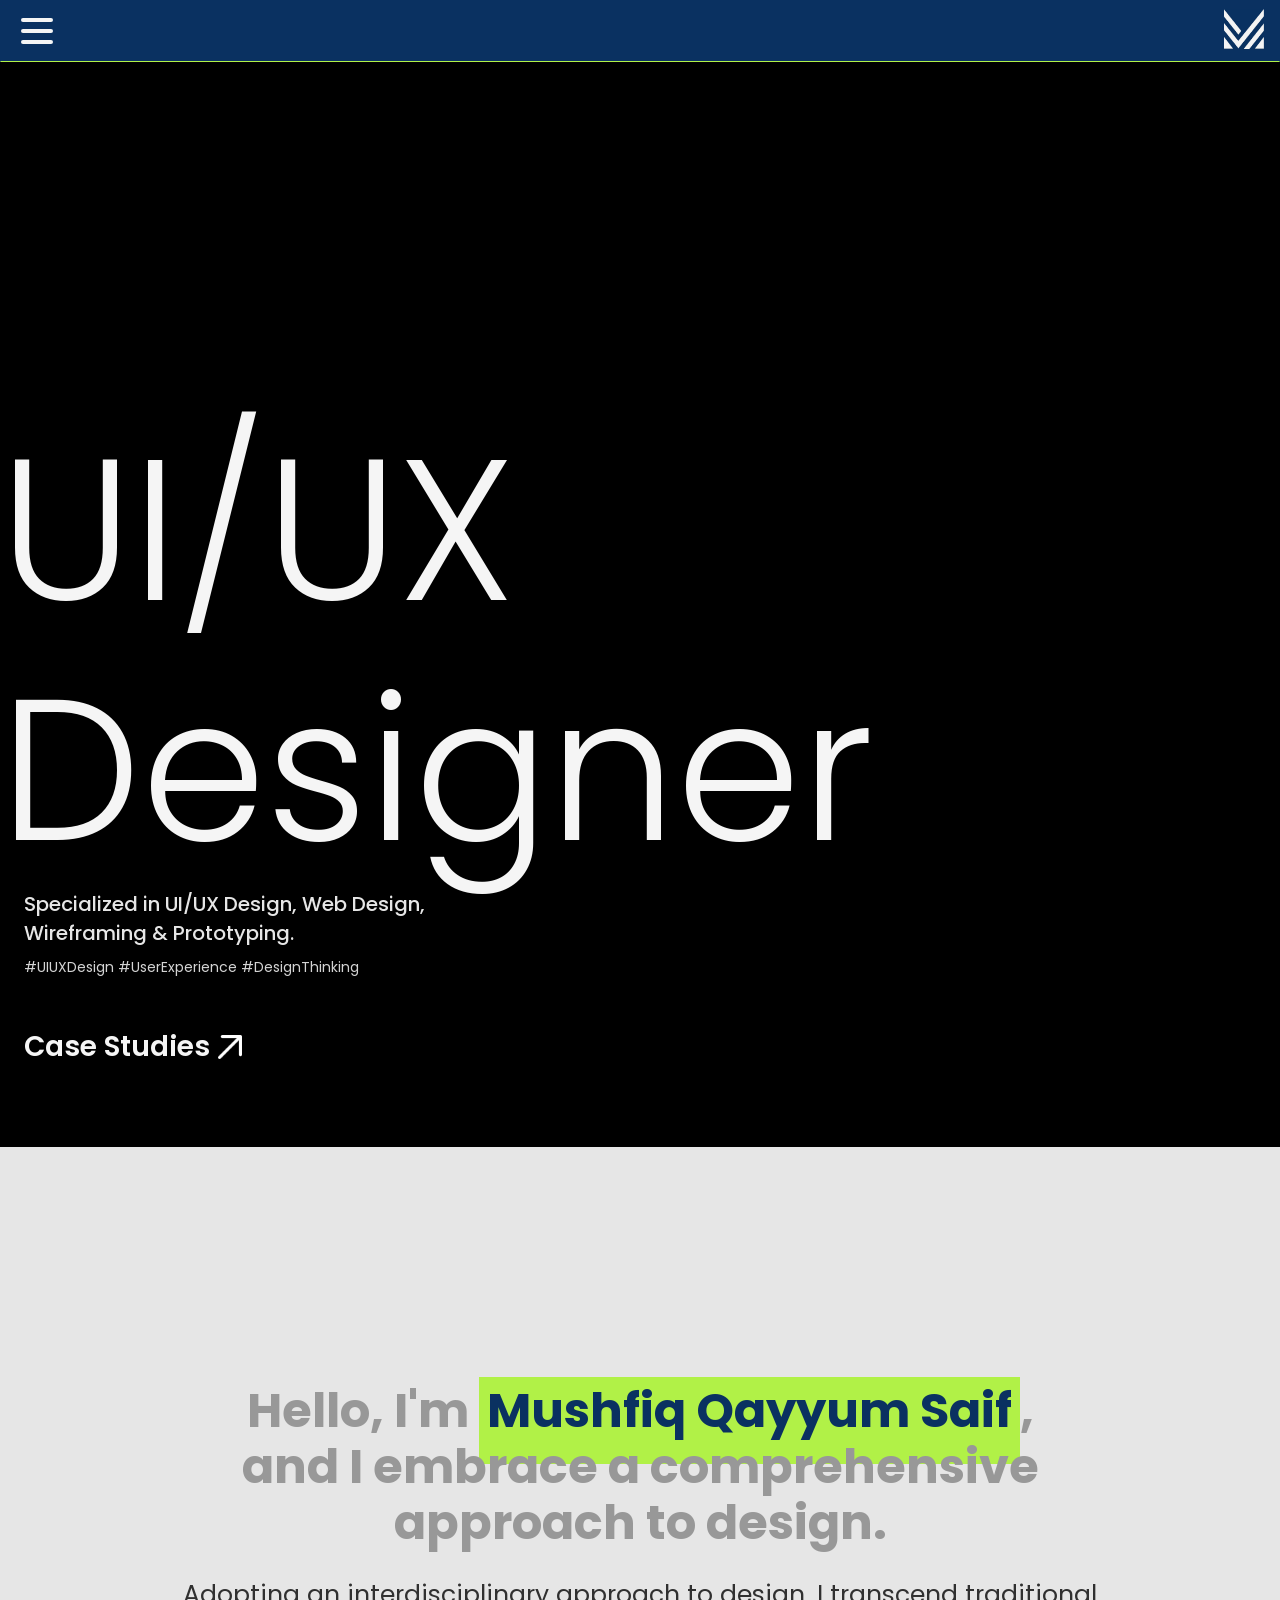
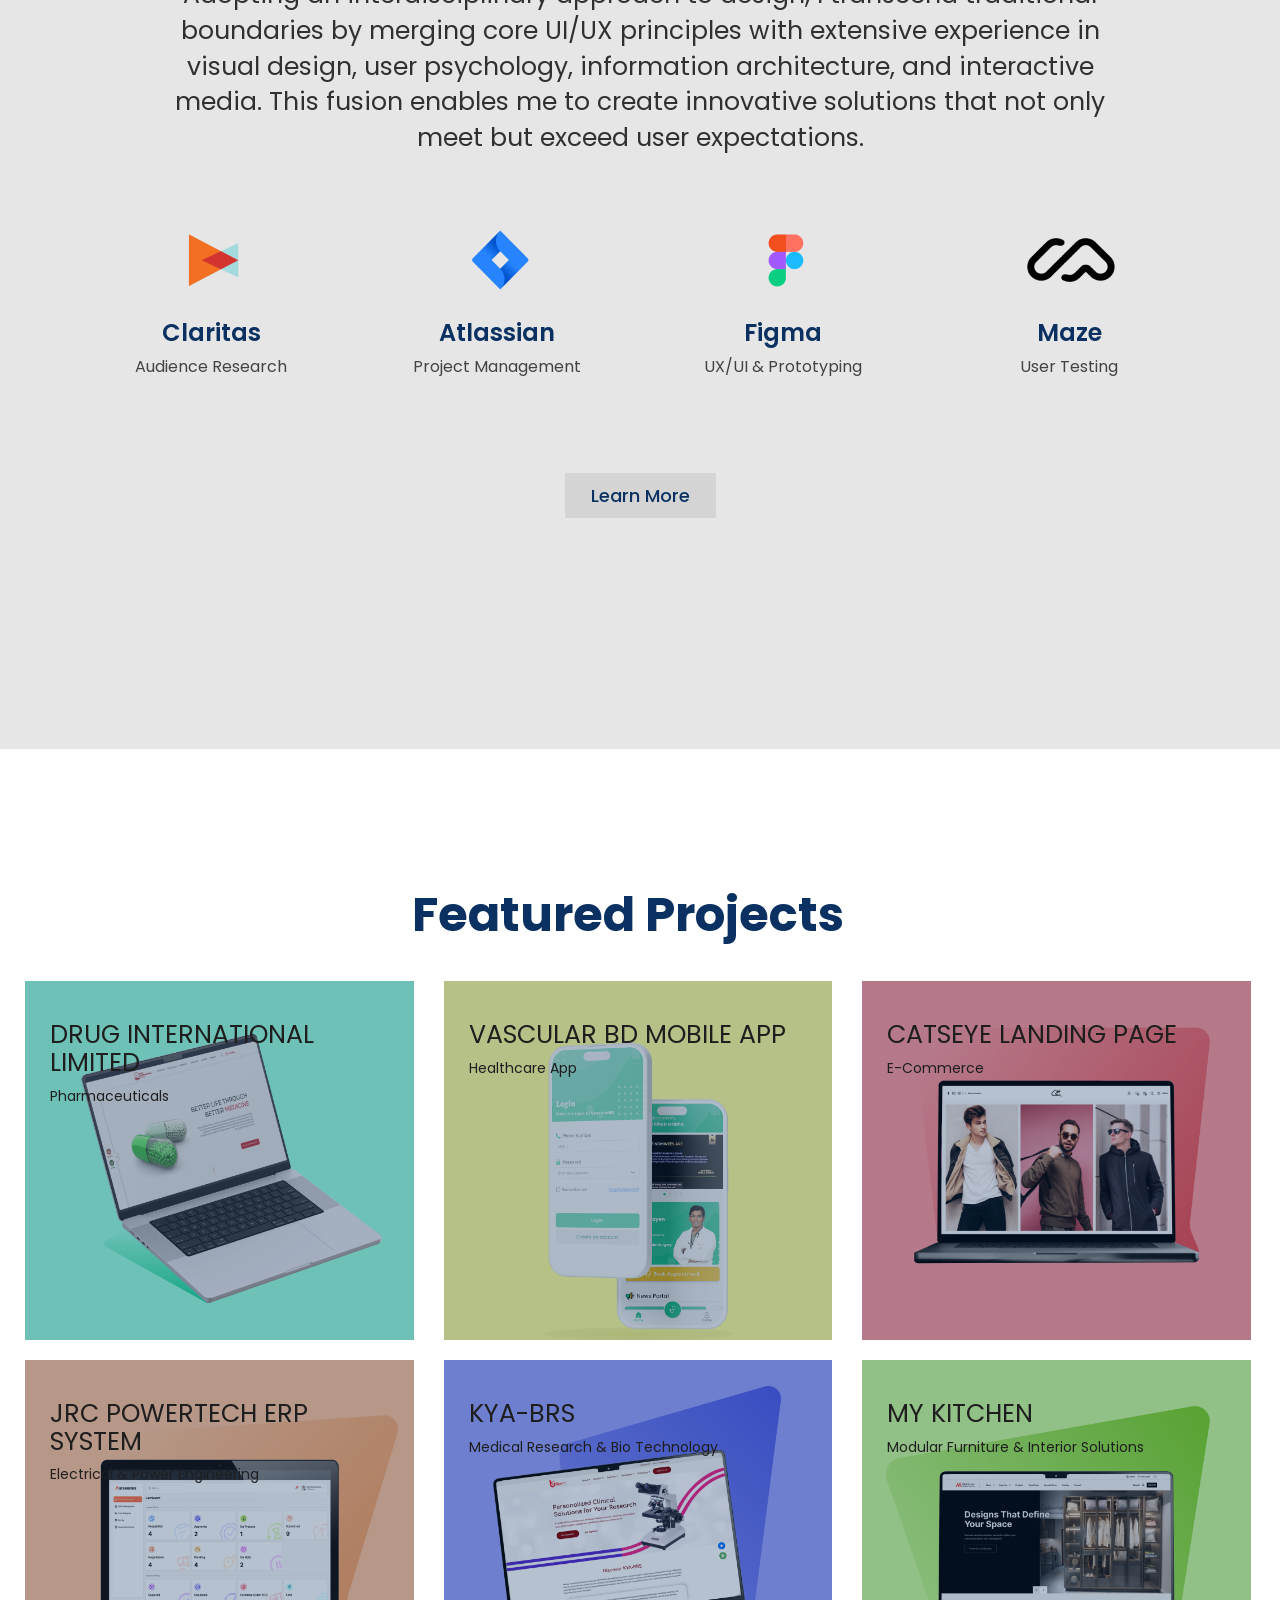
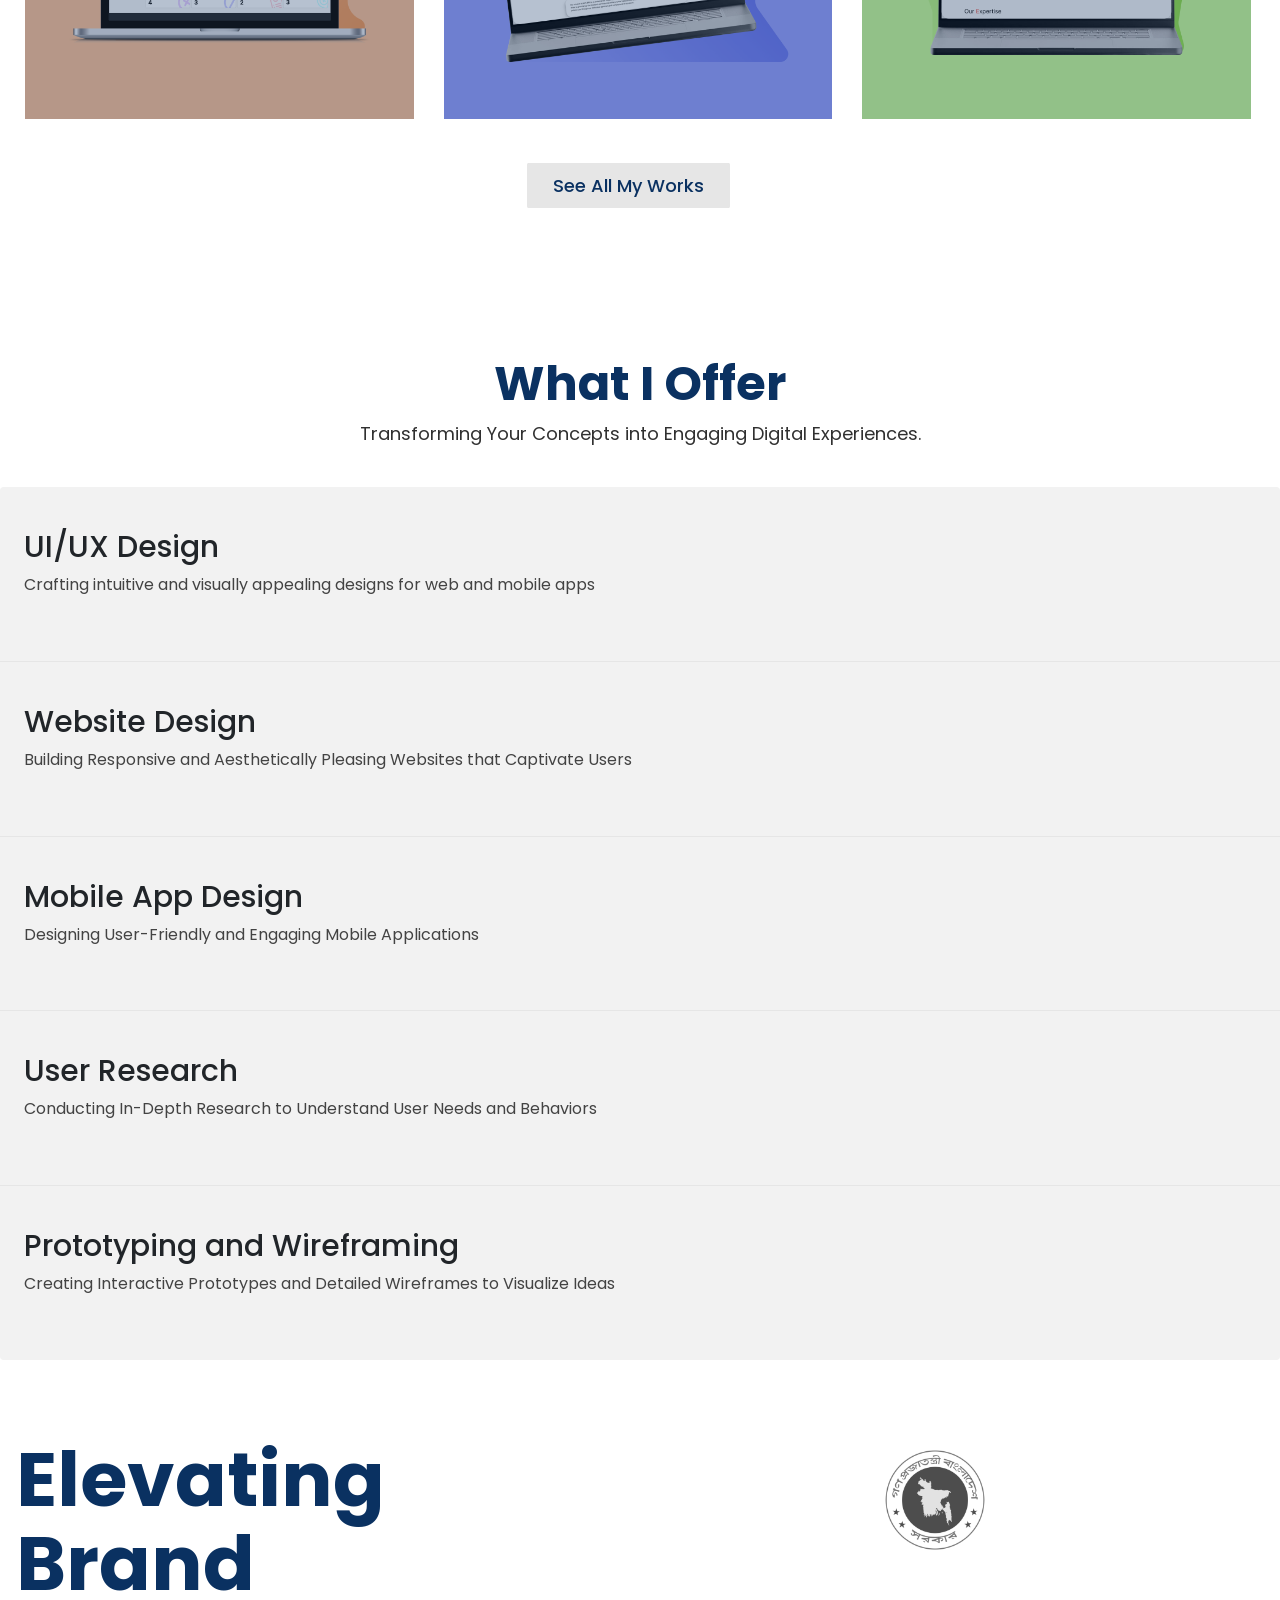
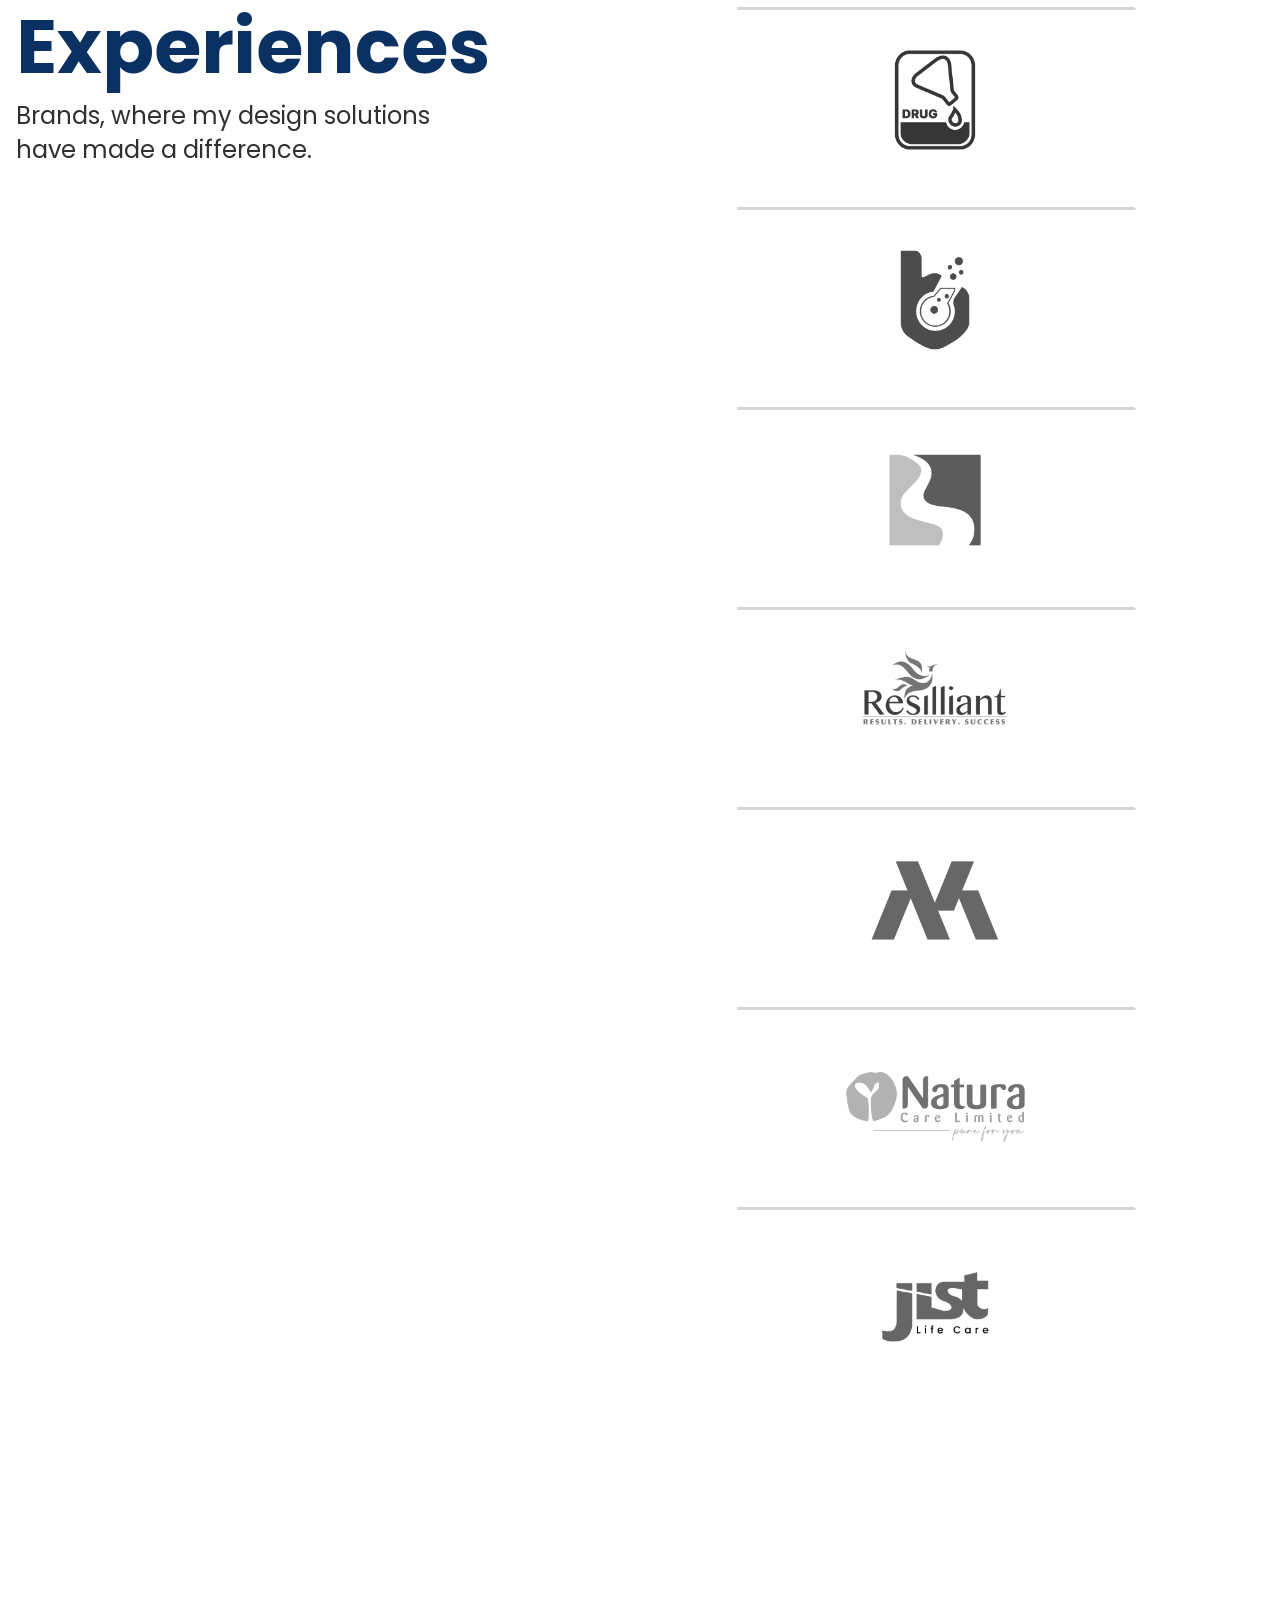
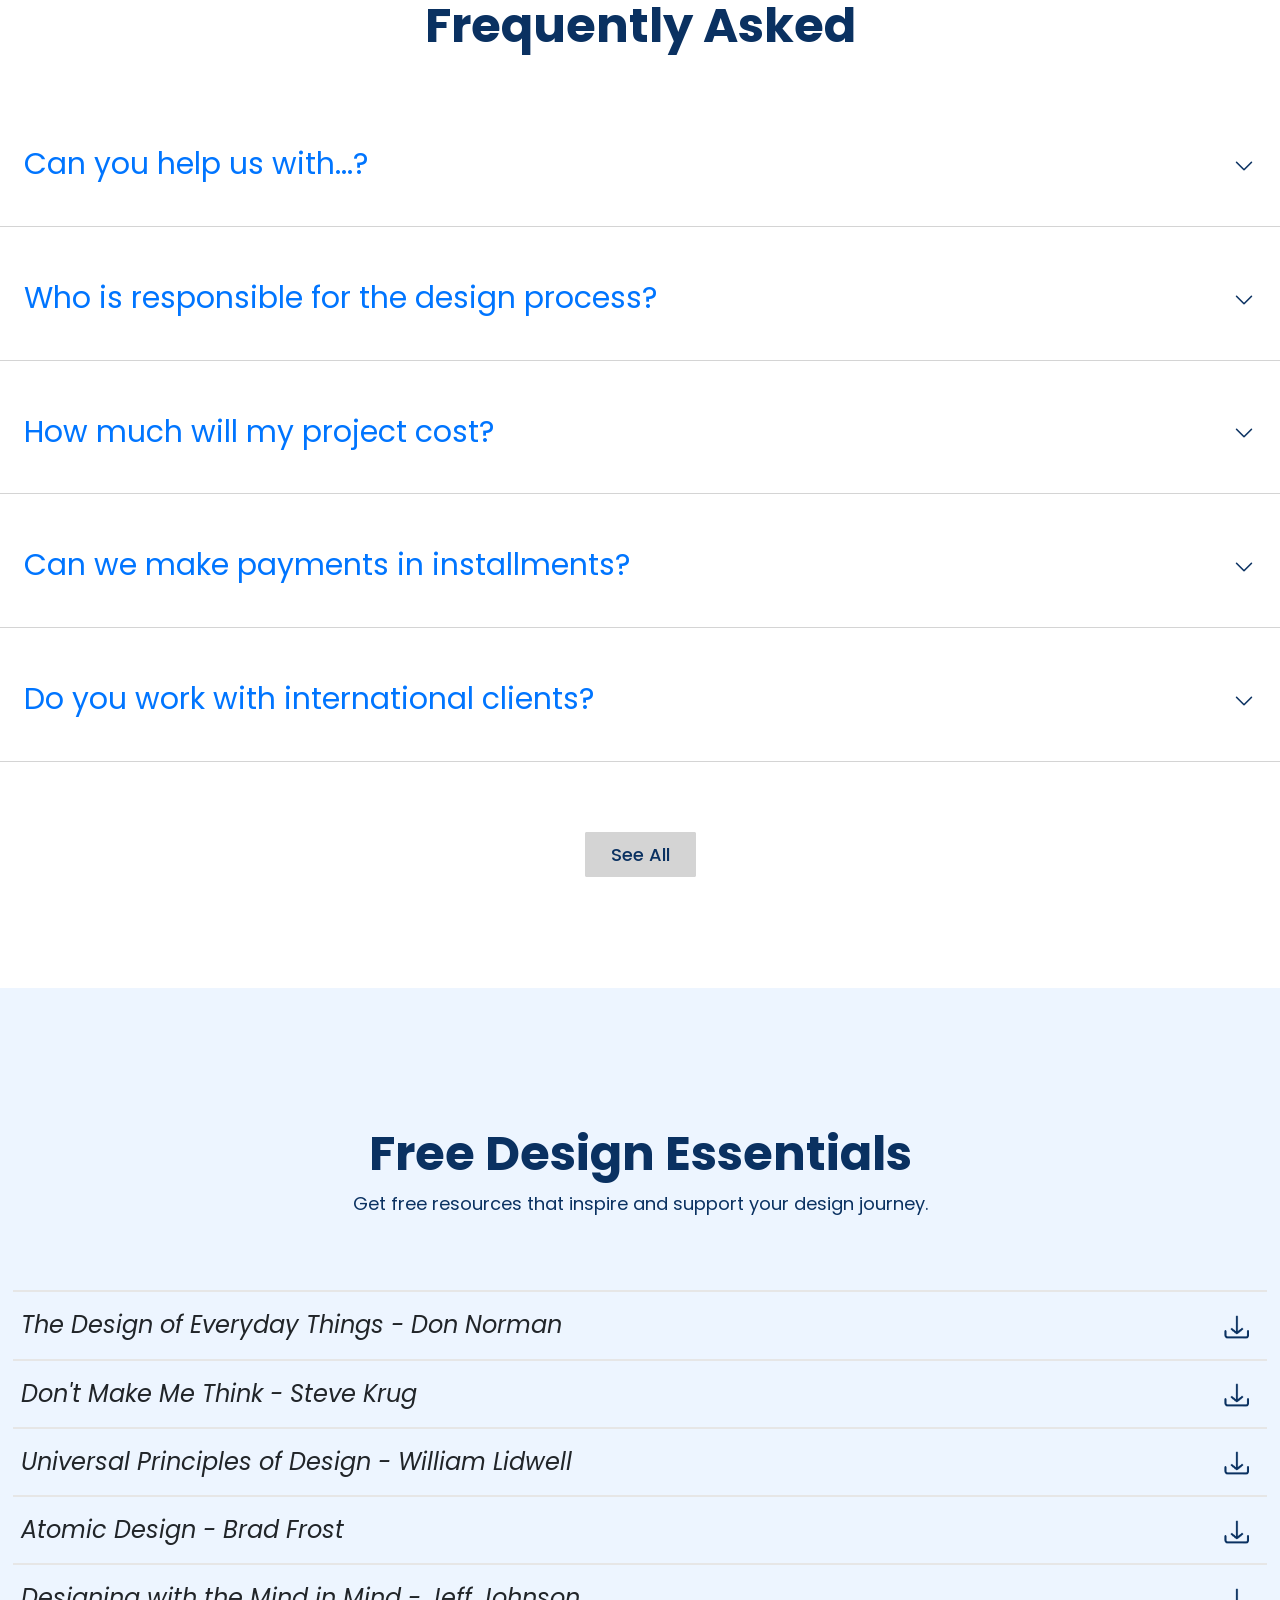
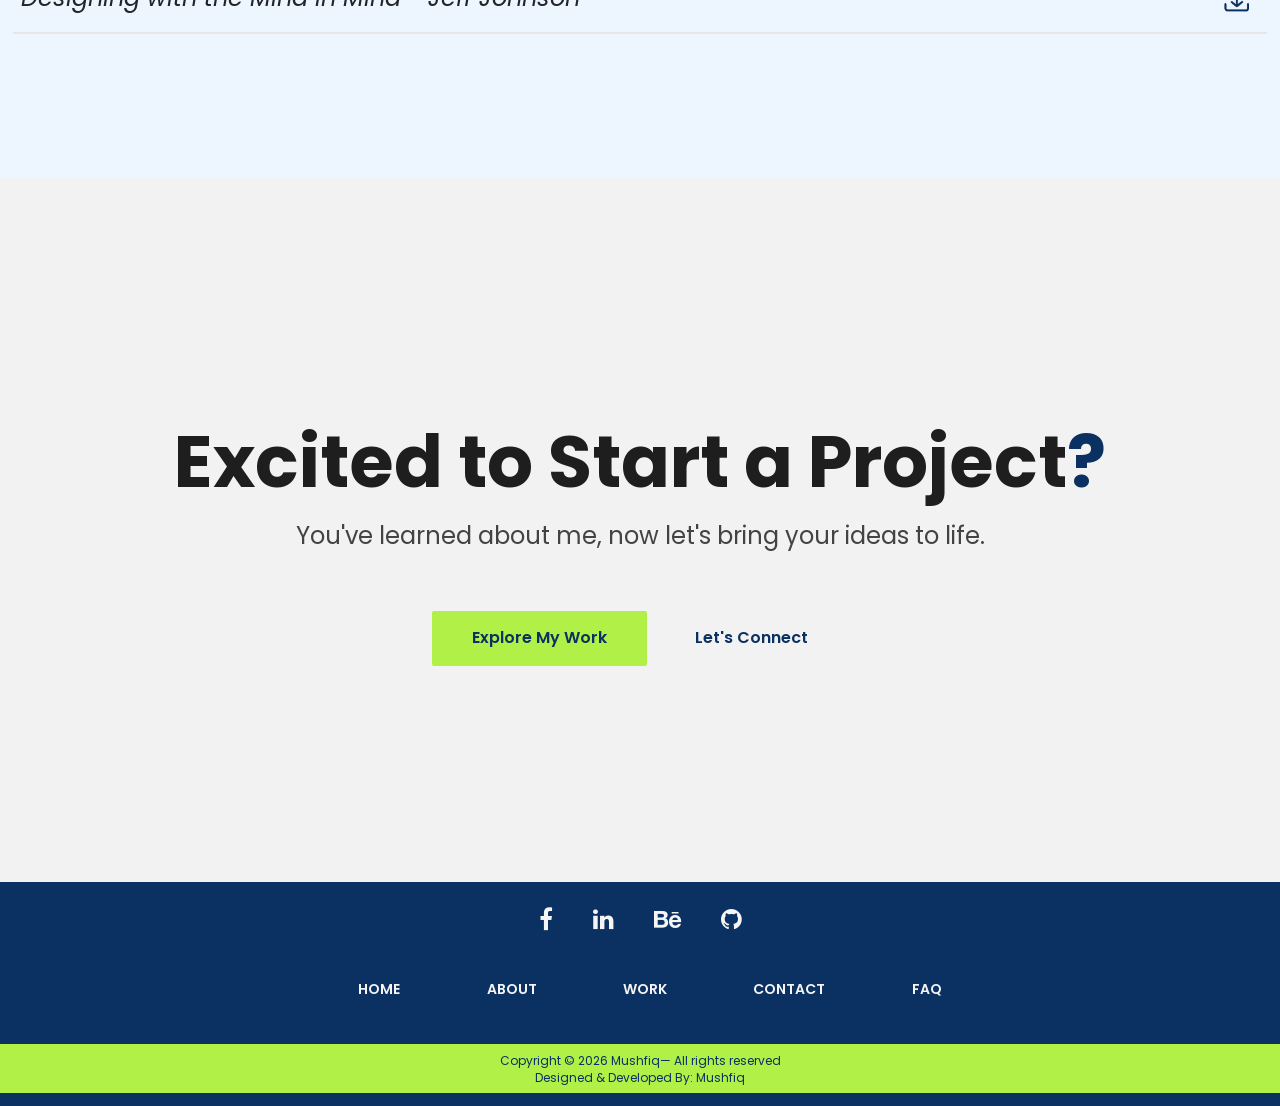
==== commit 86a32069: "Update index.html" ====
--- a/index.html
+++ b/index.html
@@ -88,7 +88,7 @@
                     <p>#UIUXDesign #UserExperience #DesignThinking</p>
                 </div>
                 <div class="topbtn">
-                    <div class="seecasestudies"><a href="/portfolio.html">Case Studies</a></div>
+                    <div class="seecasestudies"><a href="portfolio.html">Case Studies</a></div>
                     <div class="caseicon"><img src="icons/top-right.png" alt="..."></div>
                 </div>
             </div>
--- a/css/style.css
+++ b/css/style.css
@@ -283,7 +283,7 @@
   padding-top: 400px;
   padding-bottom: 80px;
   display: flex;
-  background-image: url(/gif/MqlI.gif);
+  background-image: url(gif/MqlI.gif);
   background-repeat: no-repeat;
   background-position: right top;
   background-size: 700px;
@@ -1786,4 +1786,4 @@
     border-right: 3px solid var(--white);
     border-bottom: 3px solid var(--gr3);
   }
-}+}
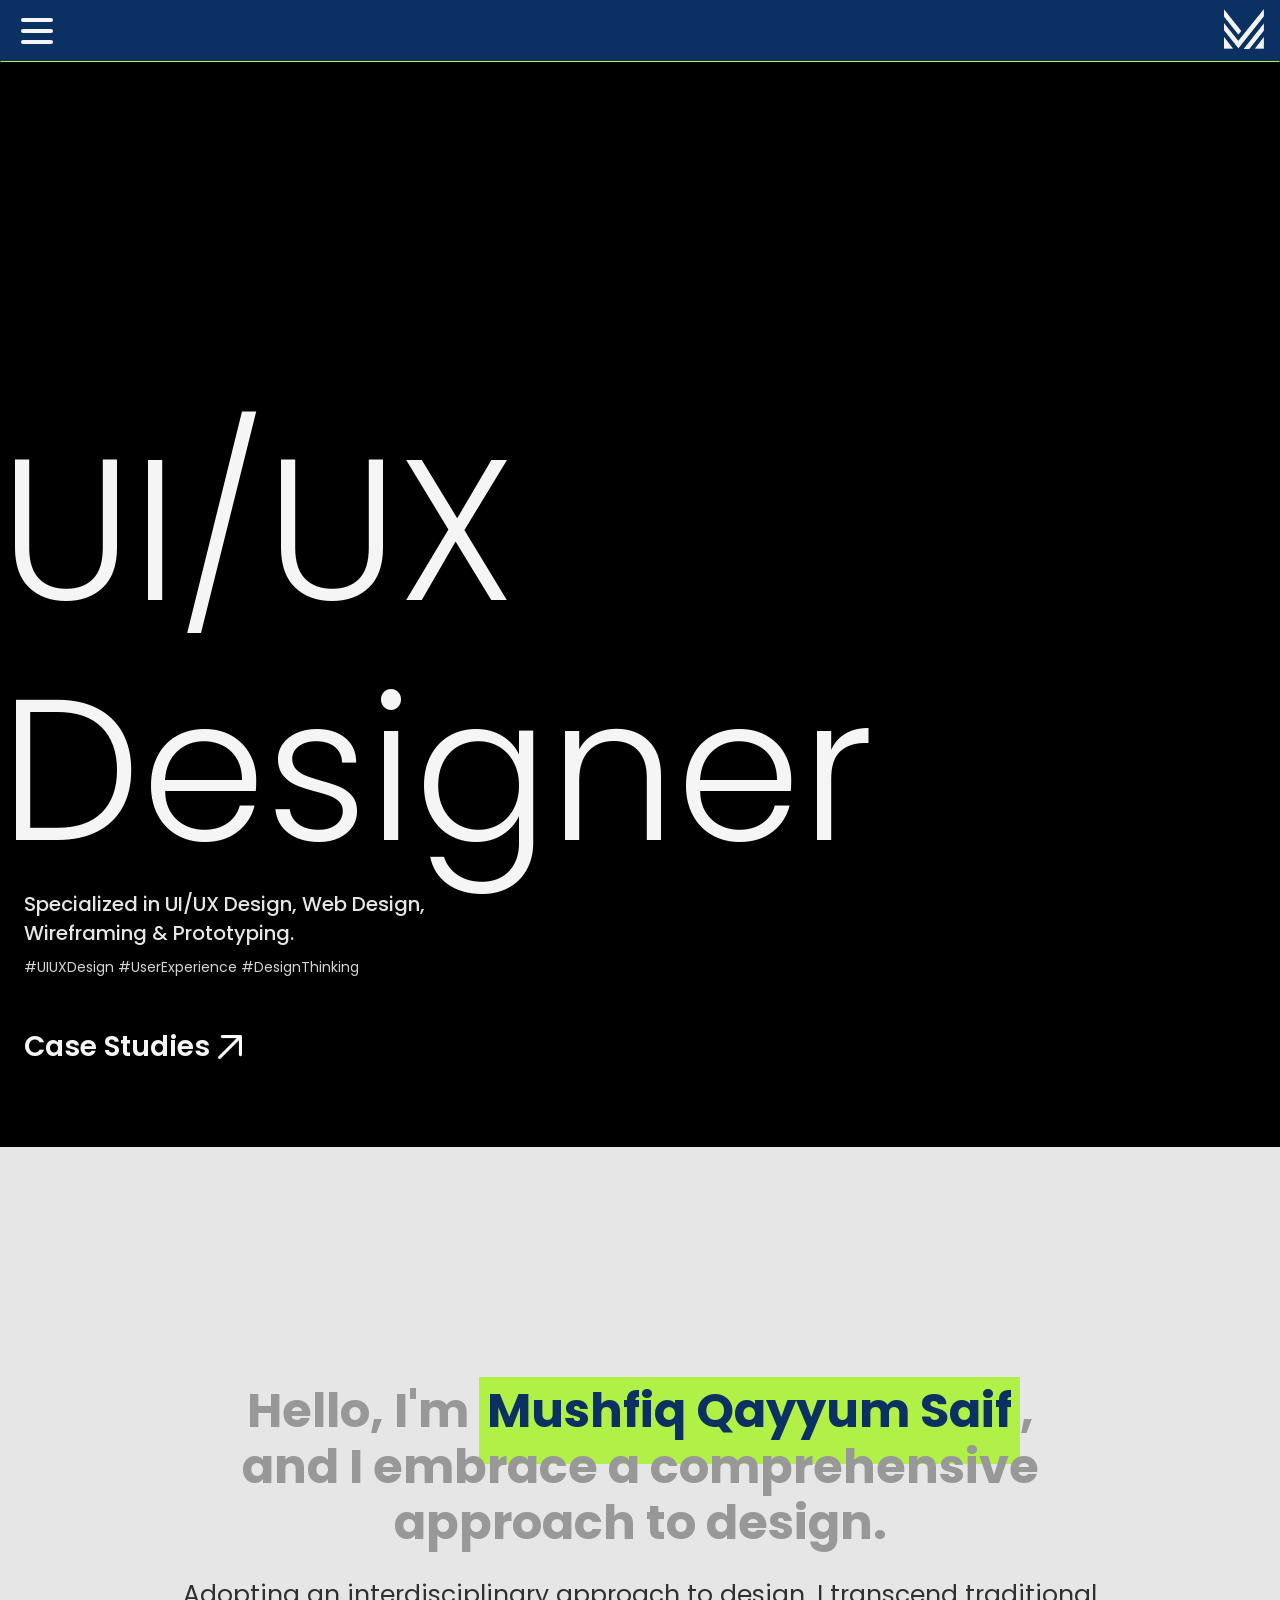
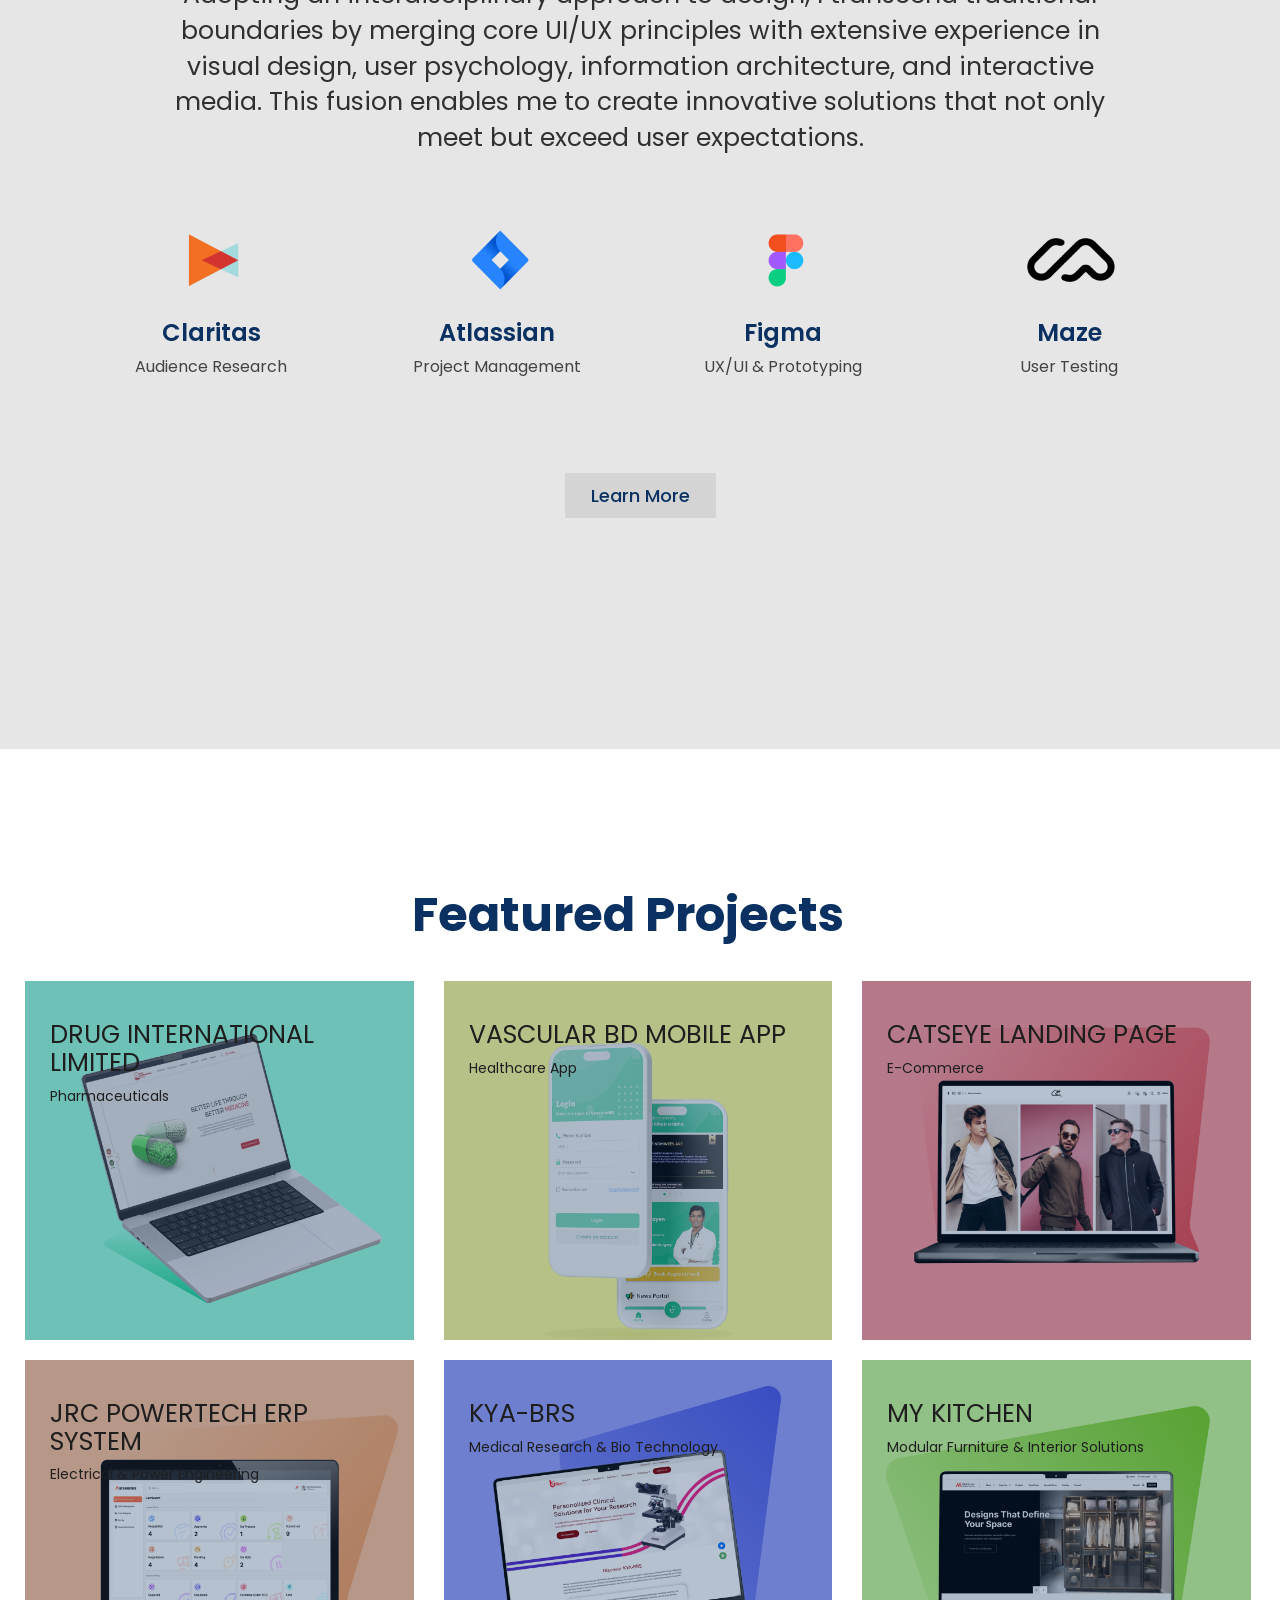
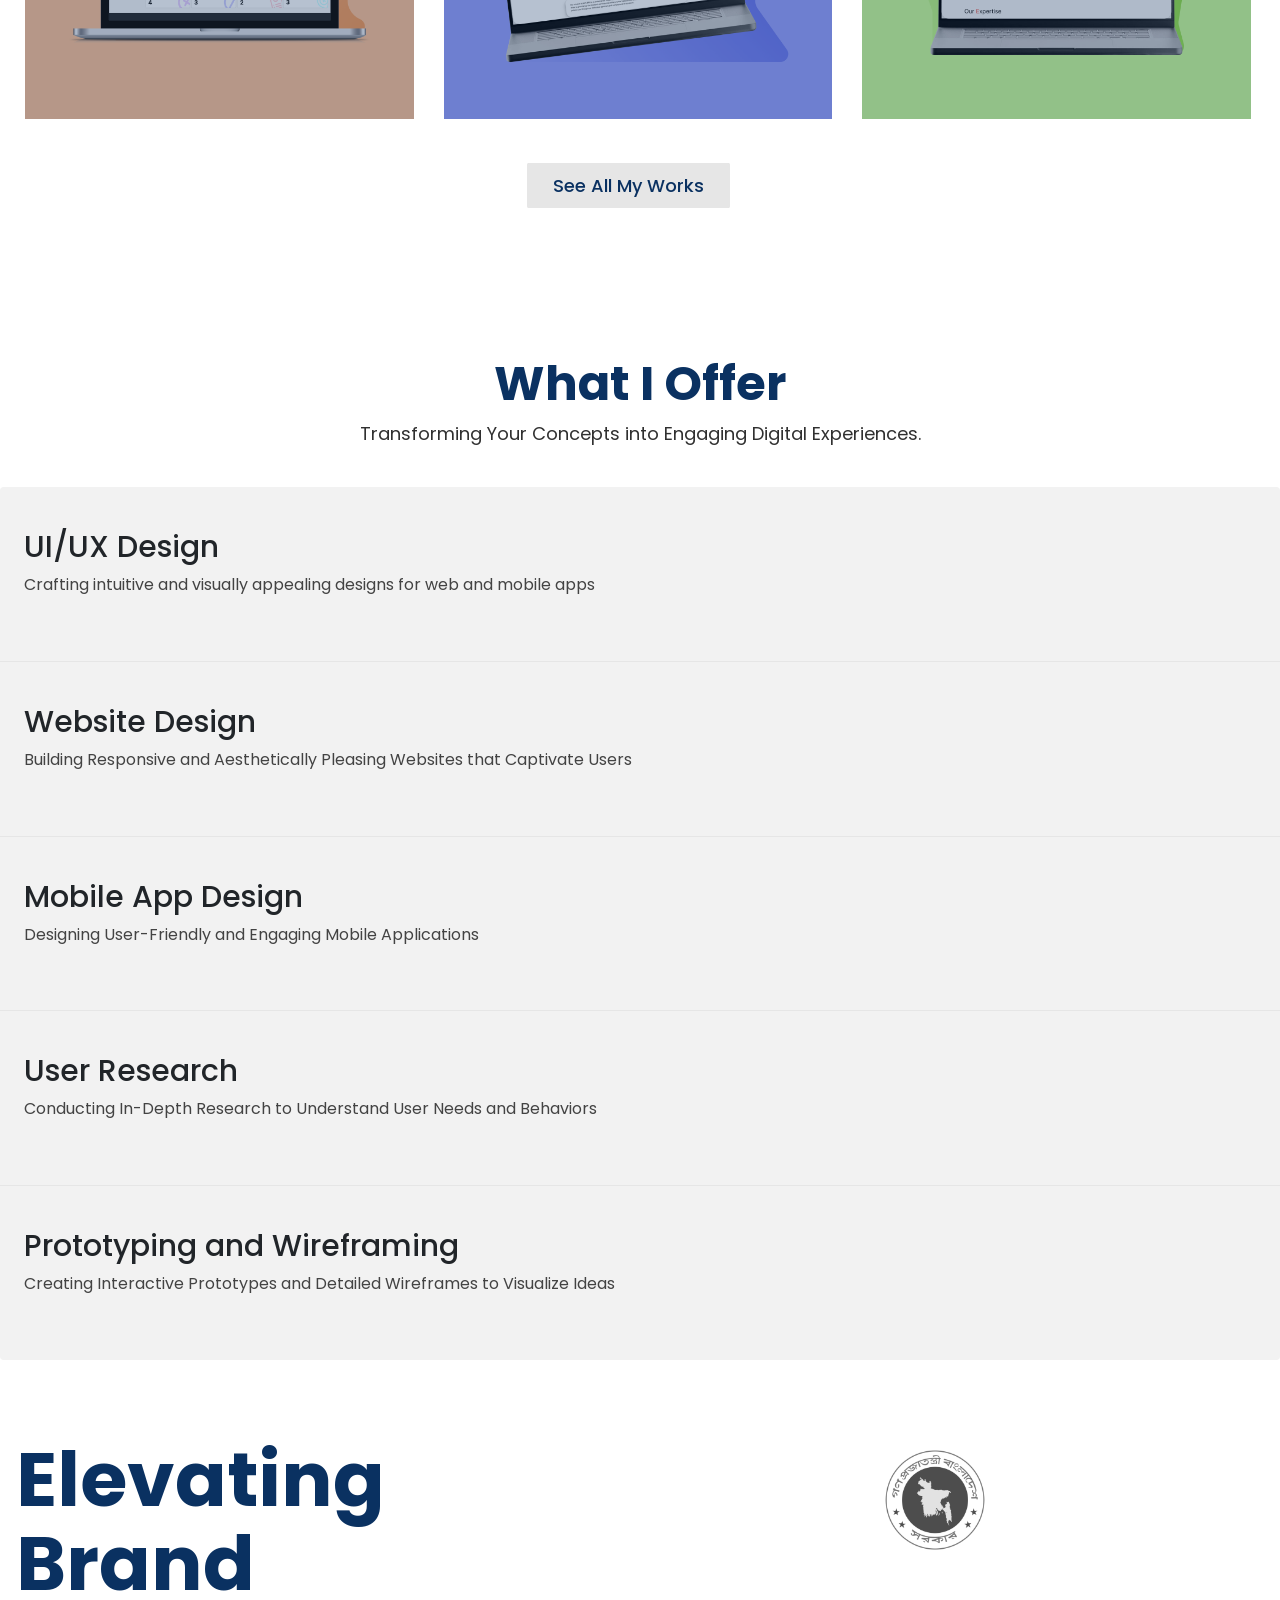
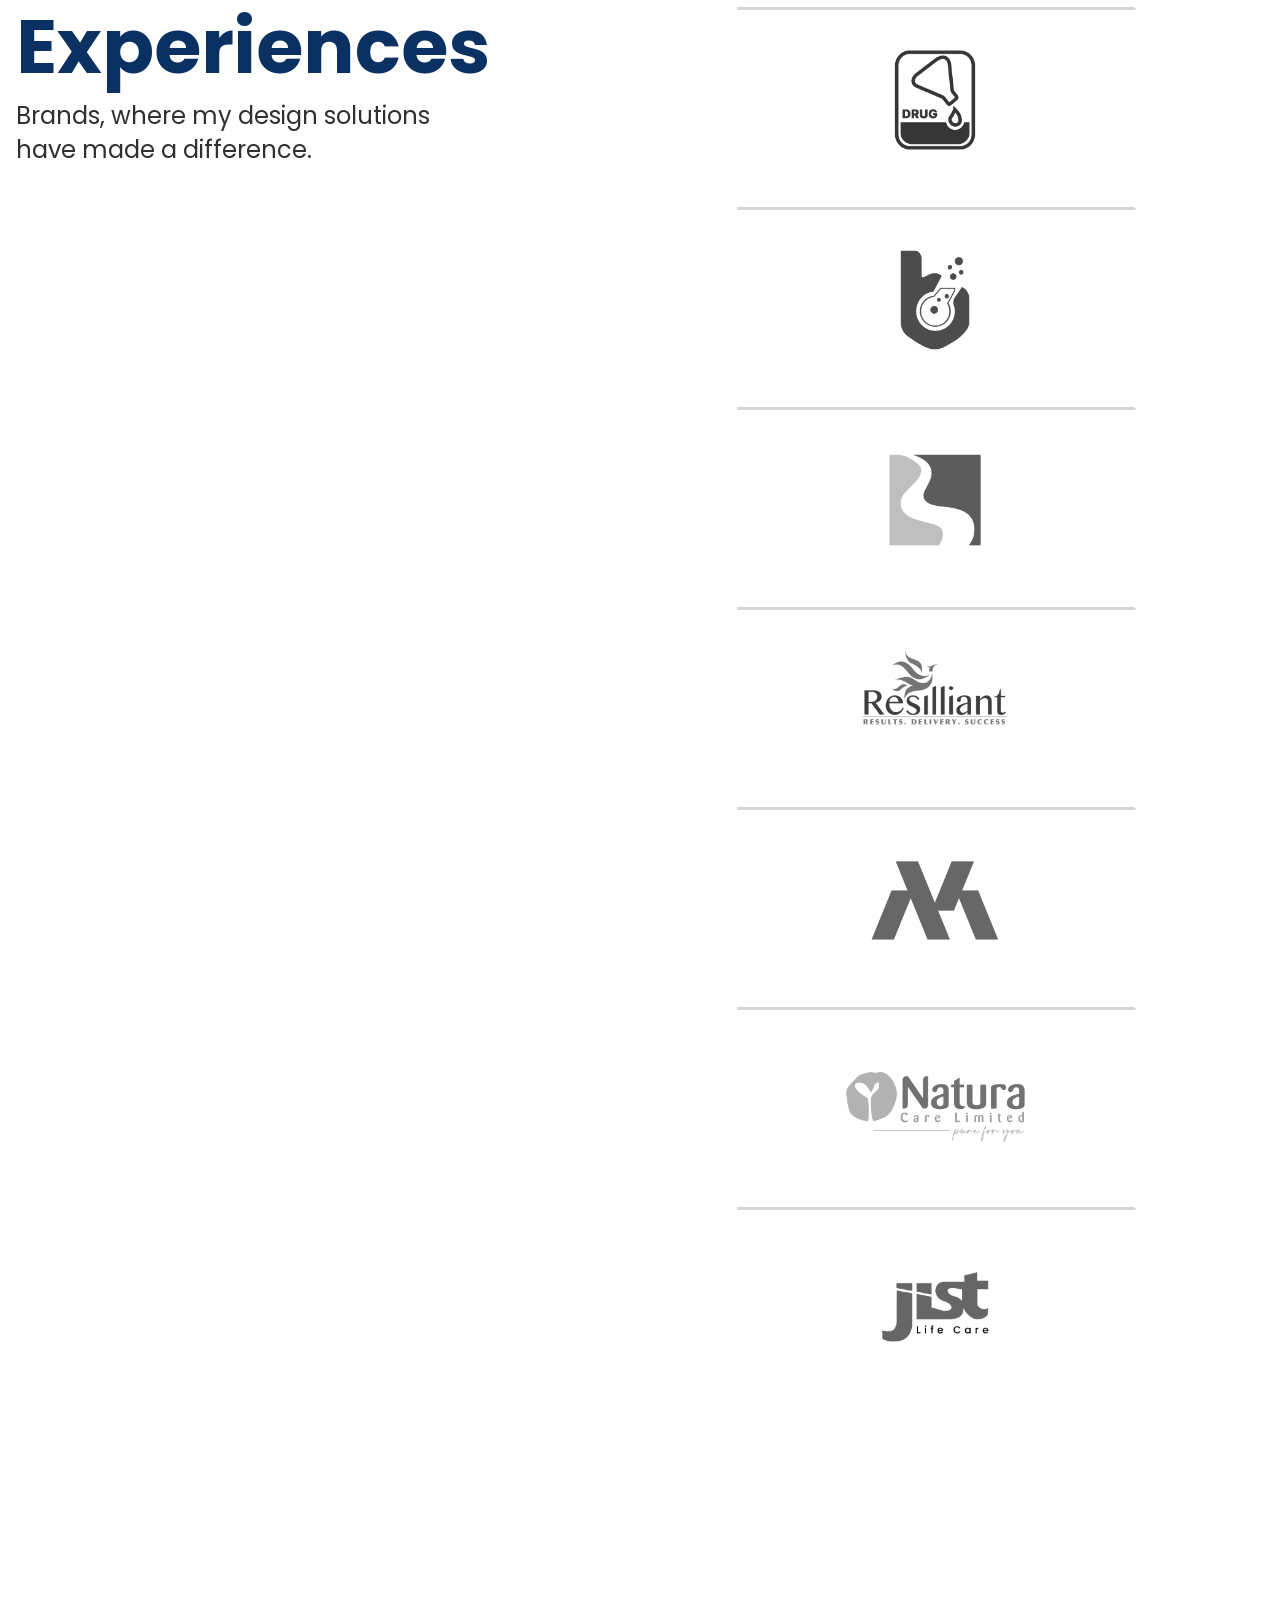
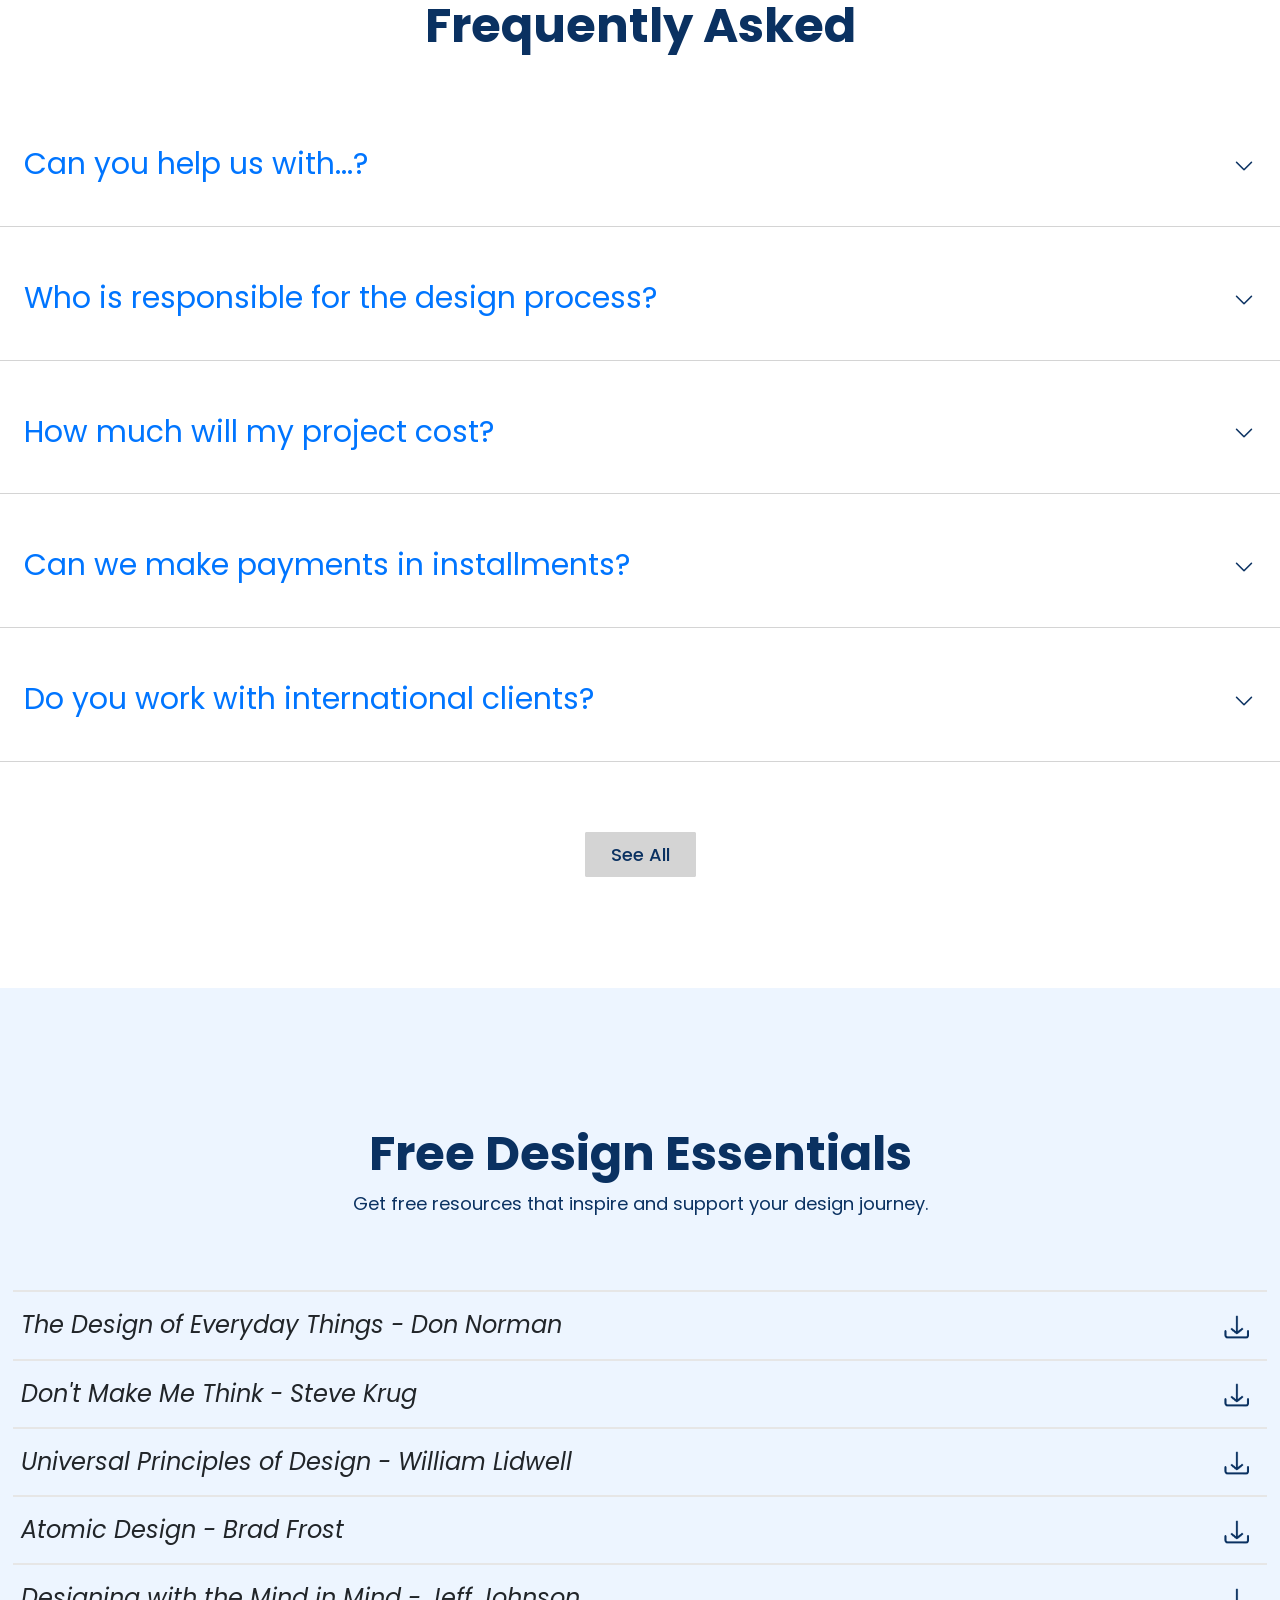
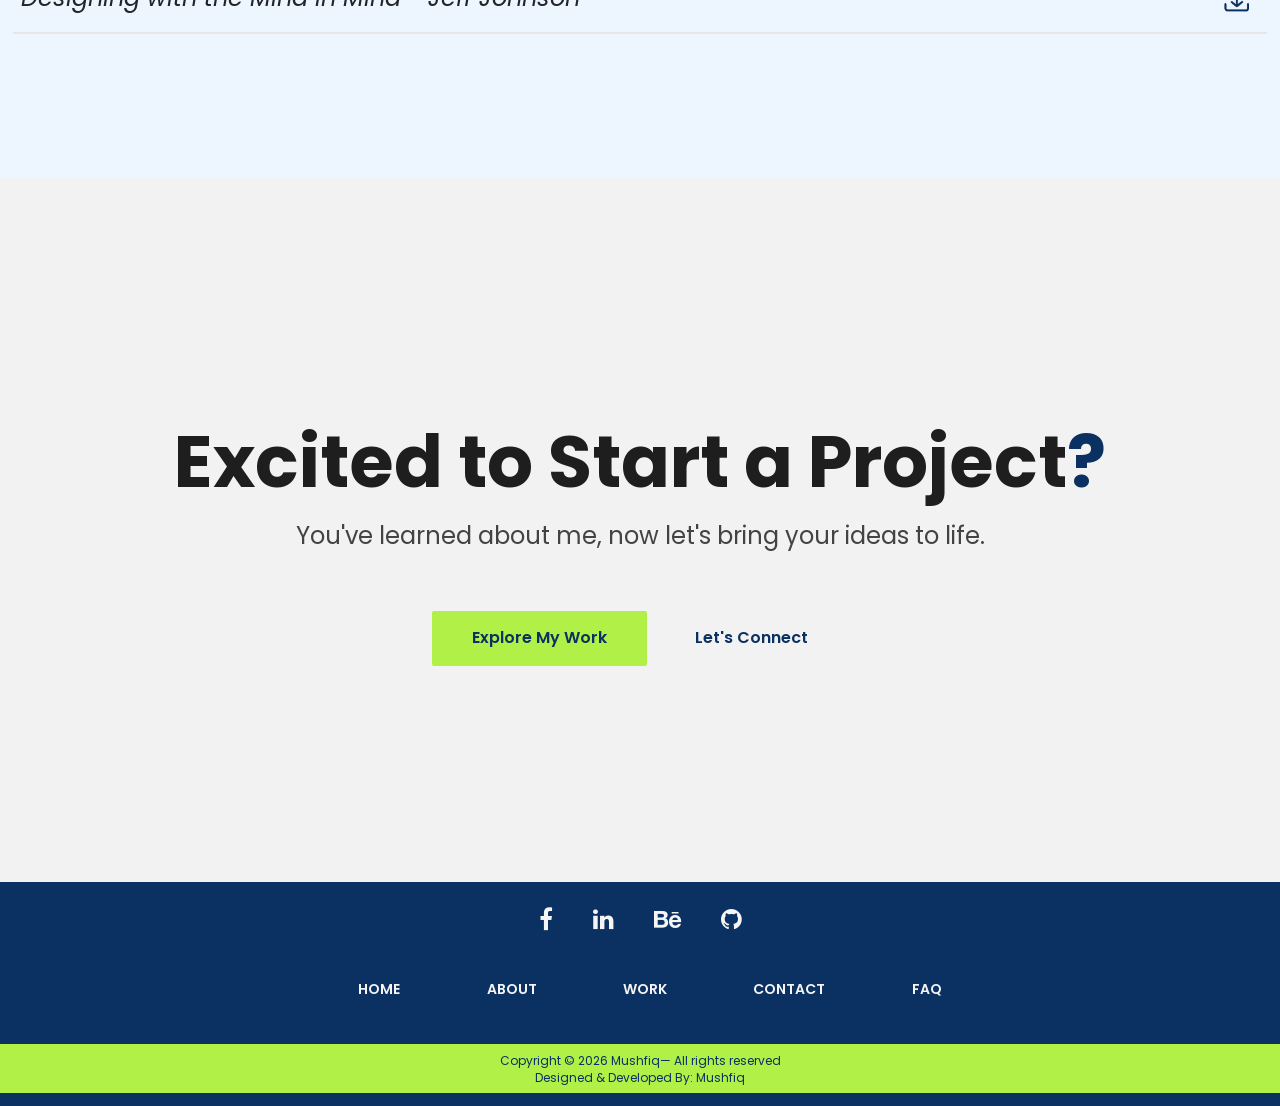
==== commit 982bfab0: "Update index.html" ====
--- a/index.html
+++ b/index.html
@@ -14,7 +14,7 @@
     <meta http-equiv="X-UA-Compatible" content="IE=edge">
     <meta name="viewport" content="width=device-width, initial-scale=1.0">
     <title>Mushfiq Qayyum: UI/UX Designer</title>
-    <link rel="icon" type="image/x-icon" href="/images/Mushfiq_Logo.png">
+    <link rel="icon" type="image/x-icon" href="images/Mushfiq_Logo.png">
     <link rel="stylesheet" href="css/style.css">
 
     <style>
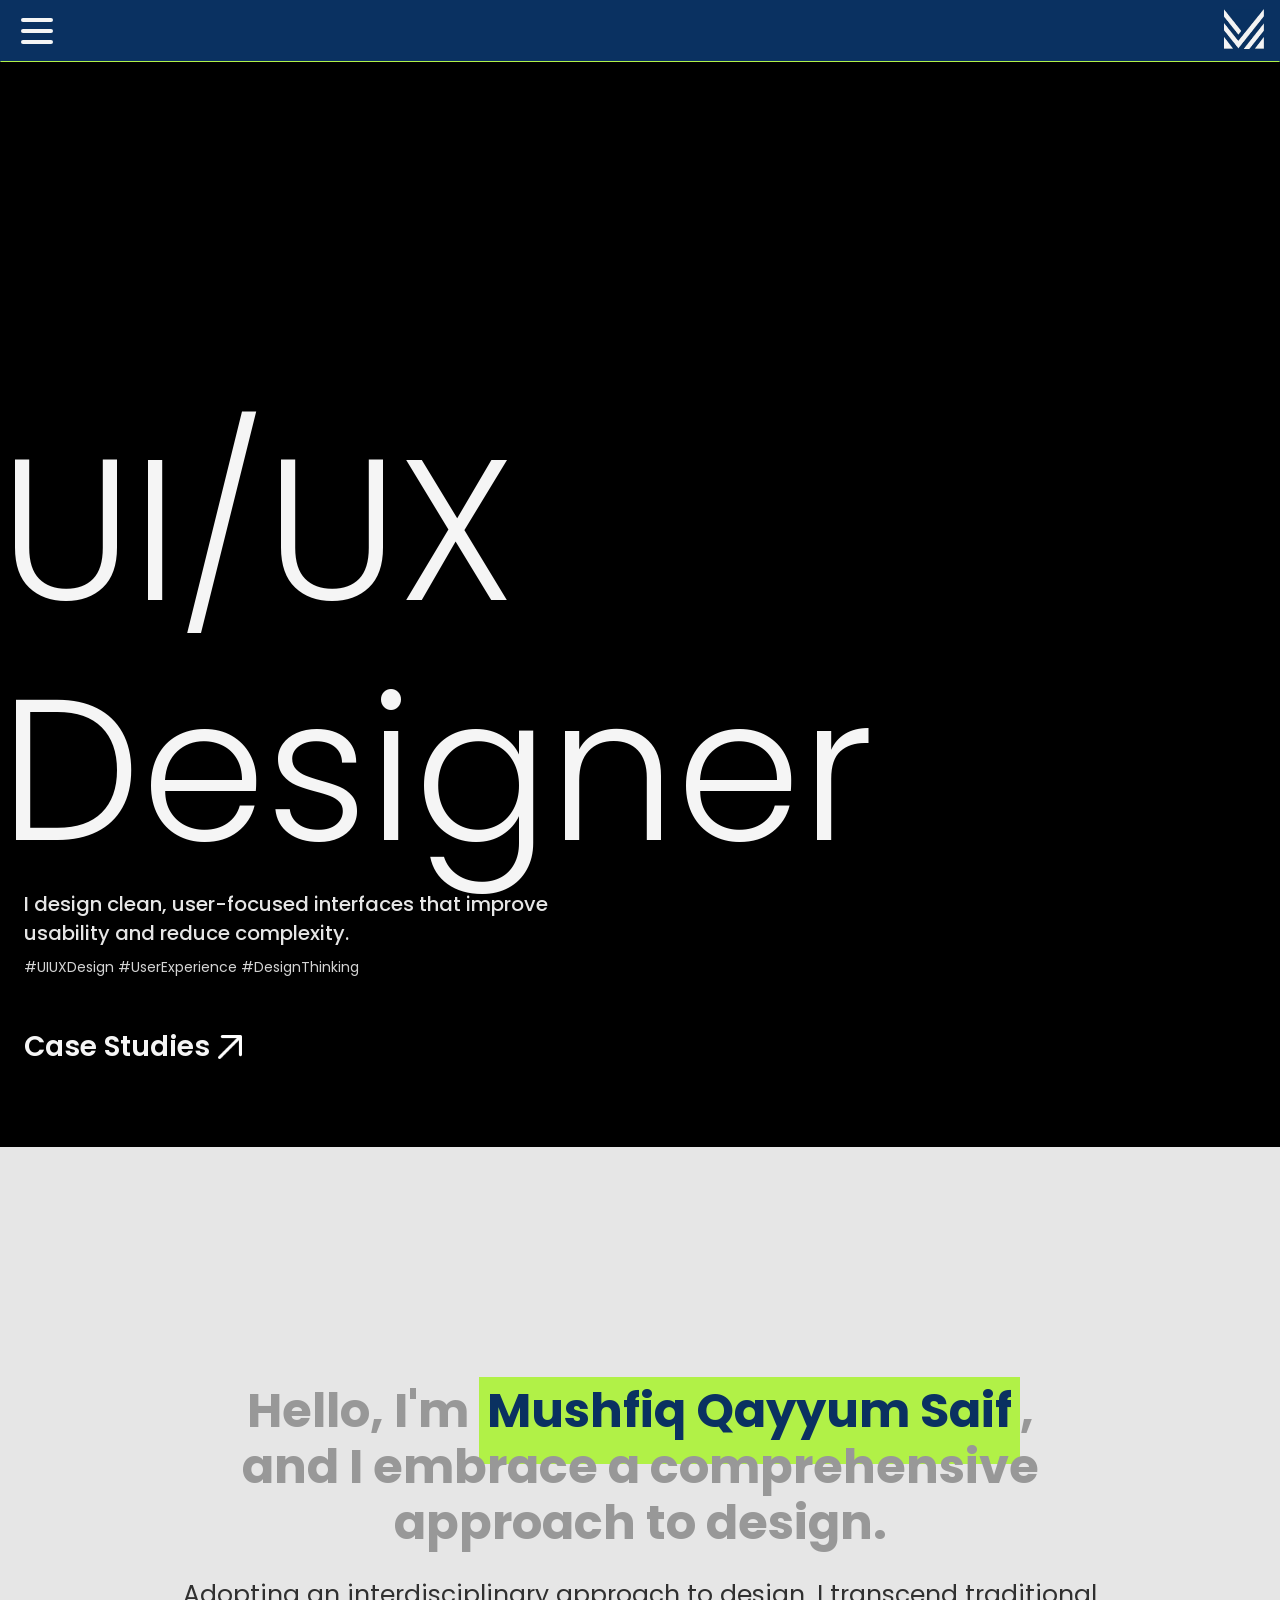
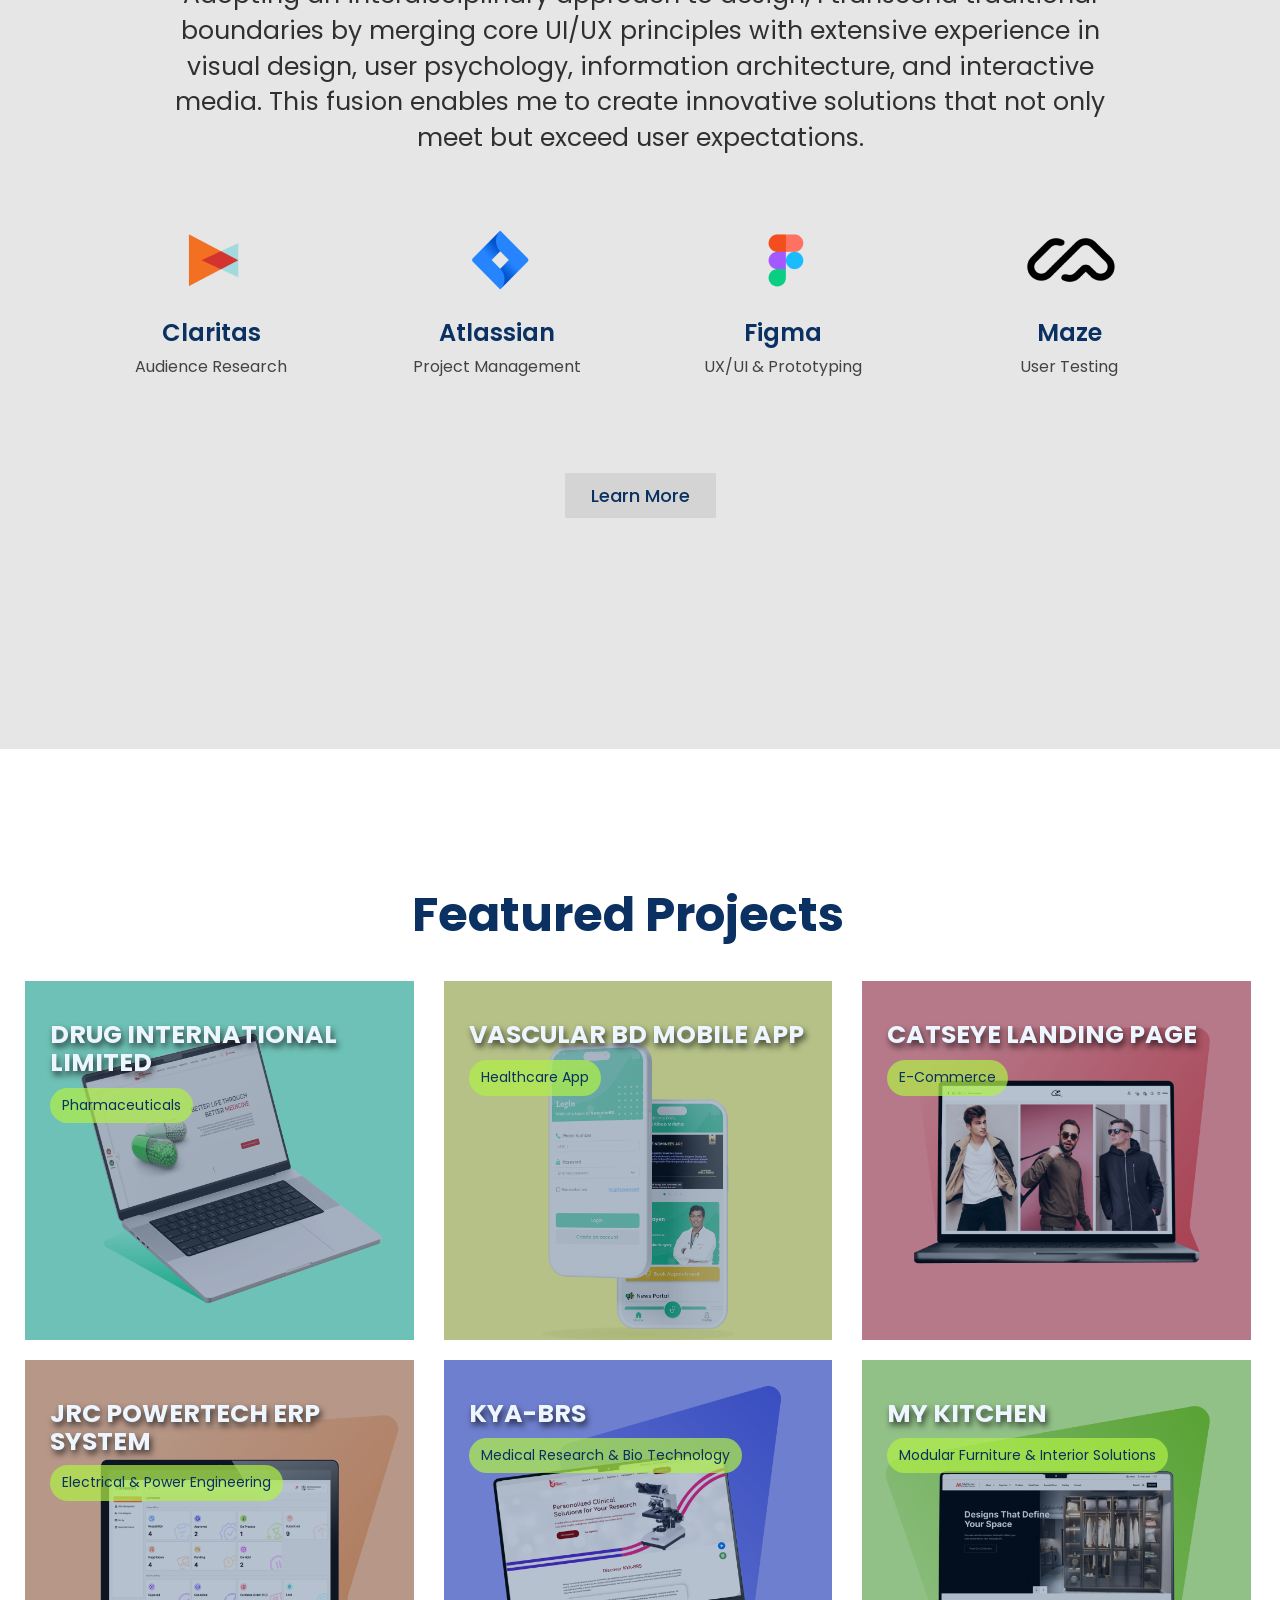
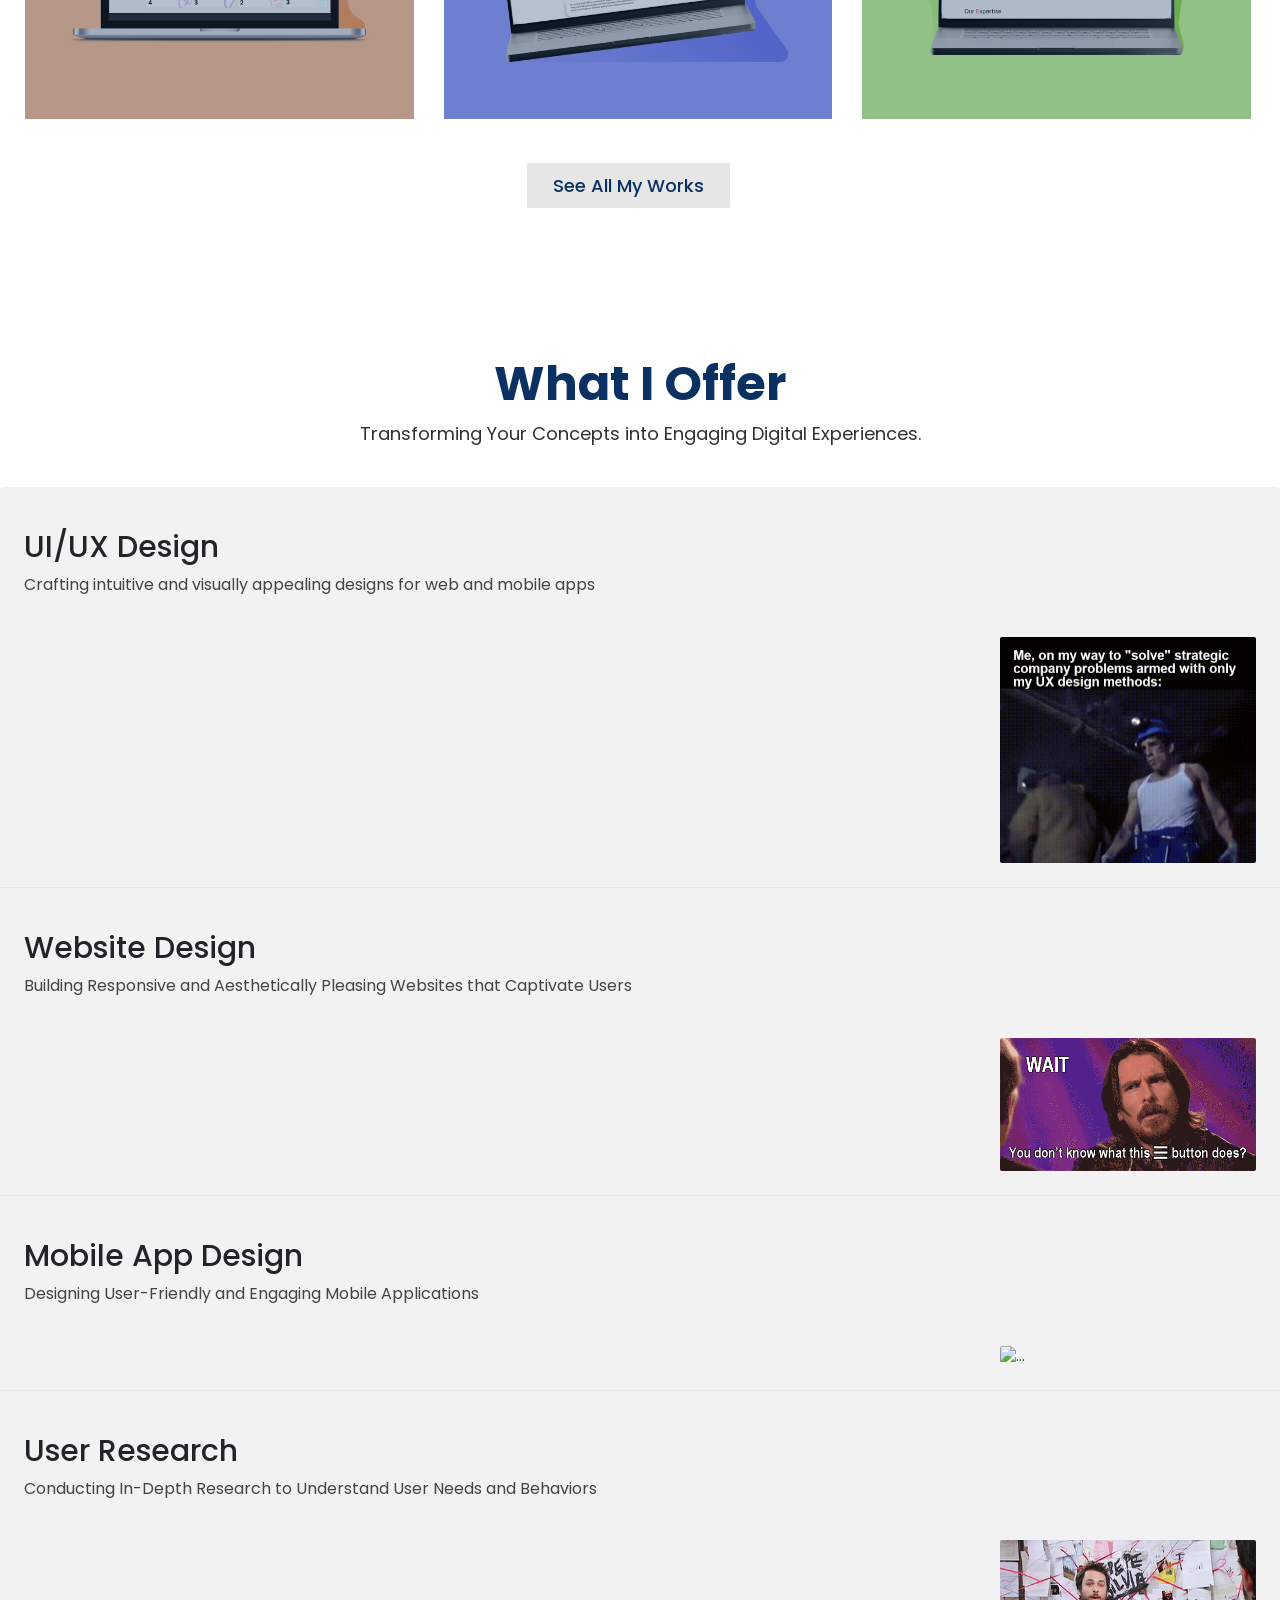
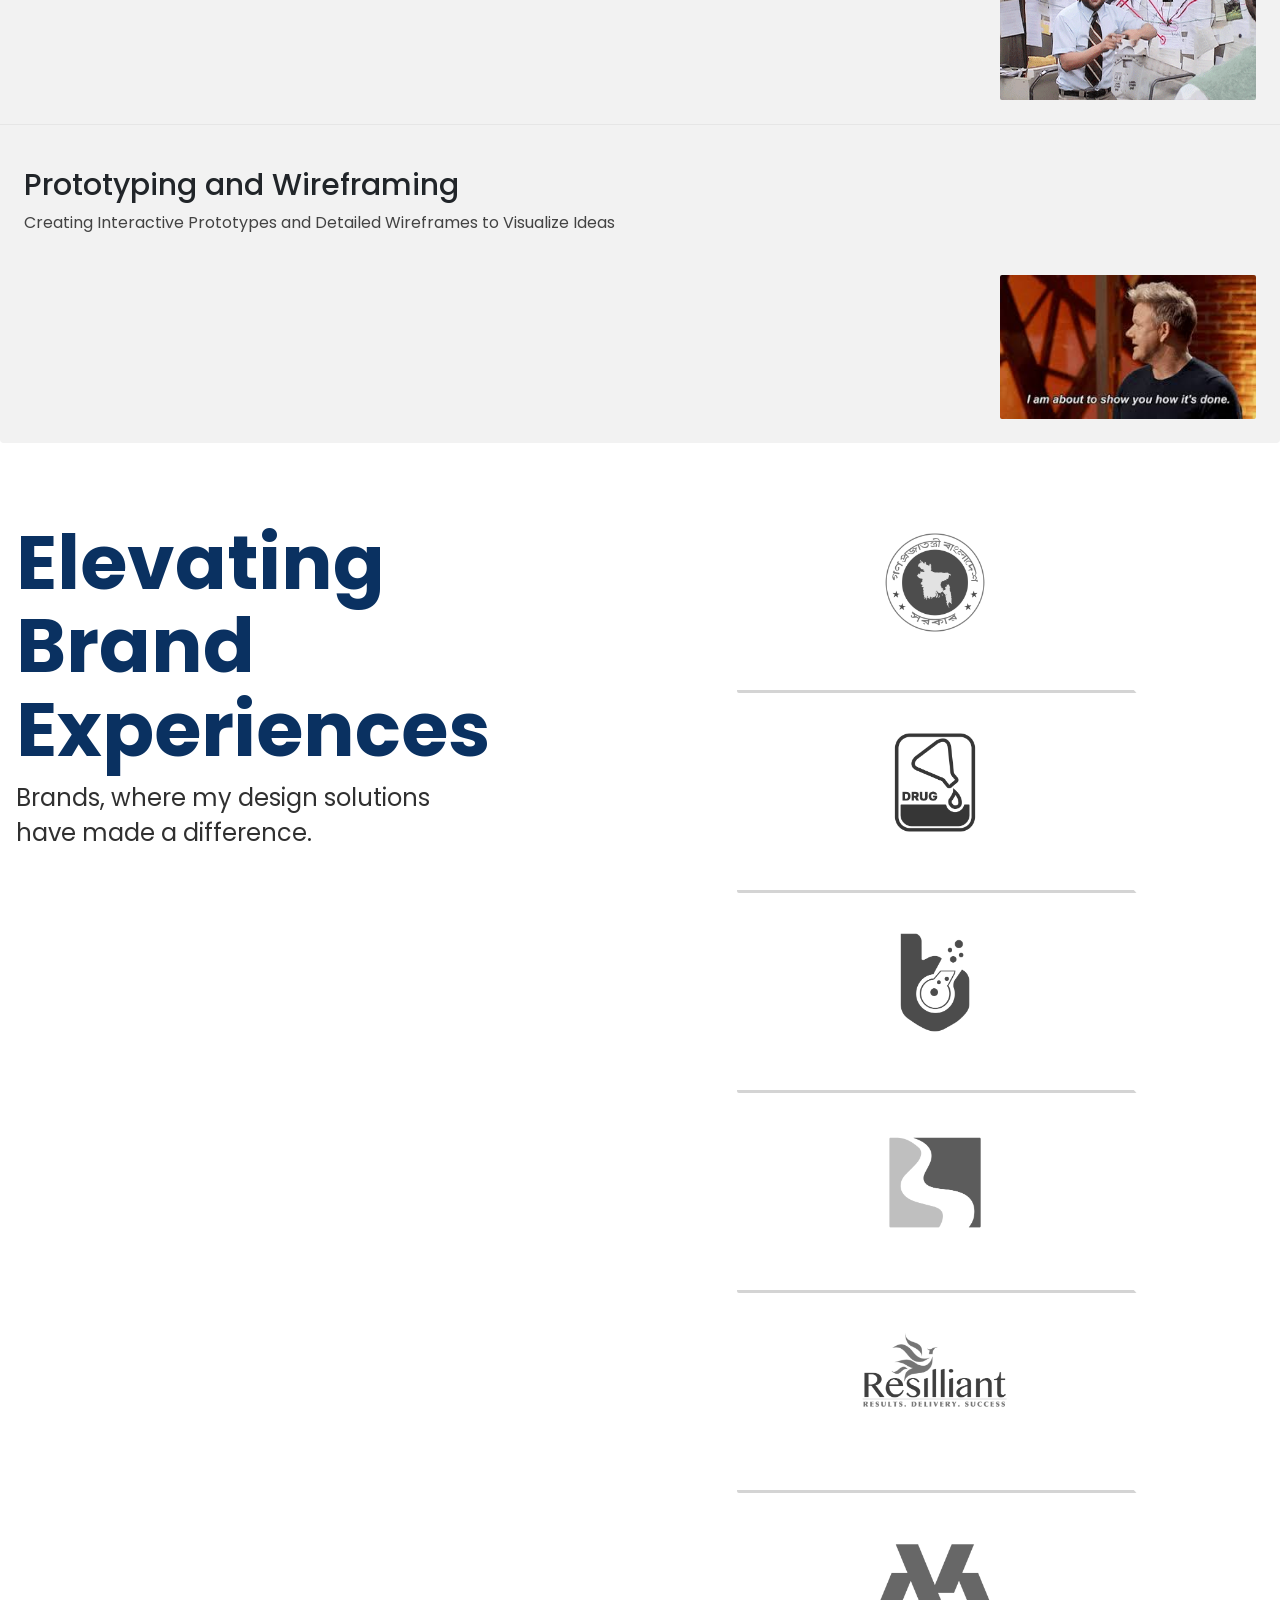
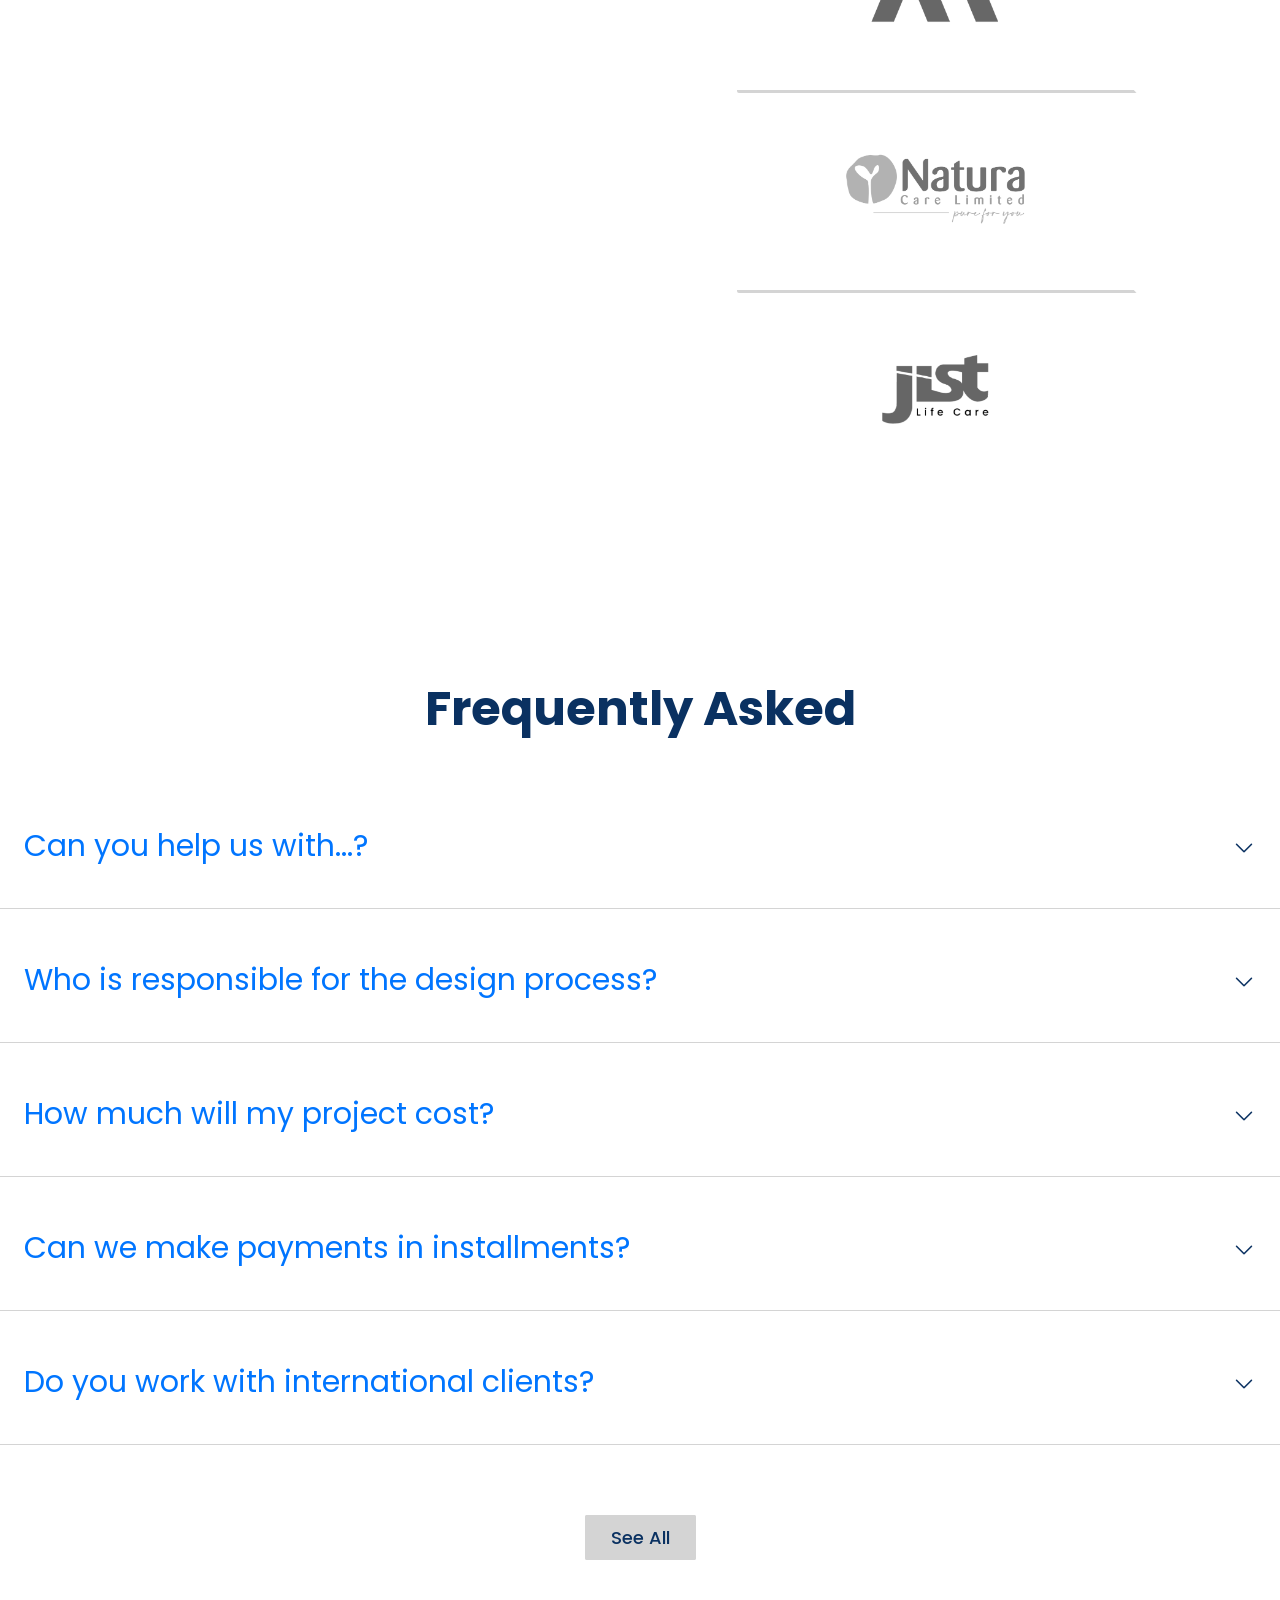
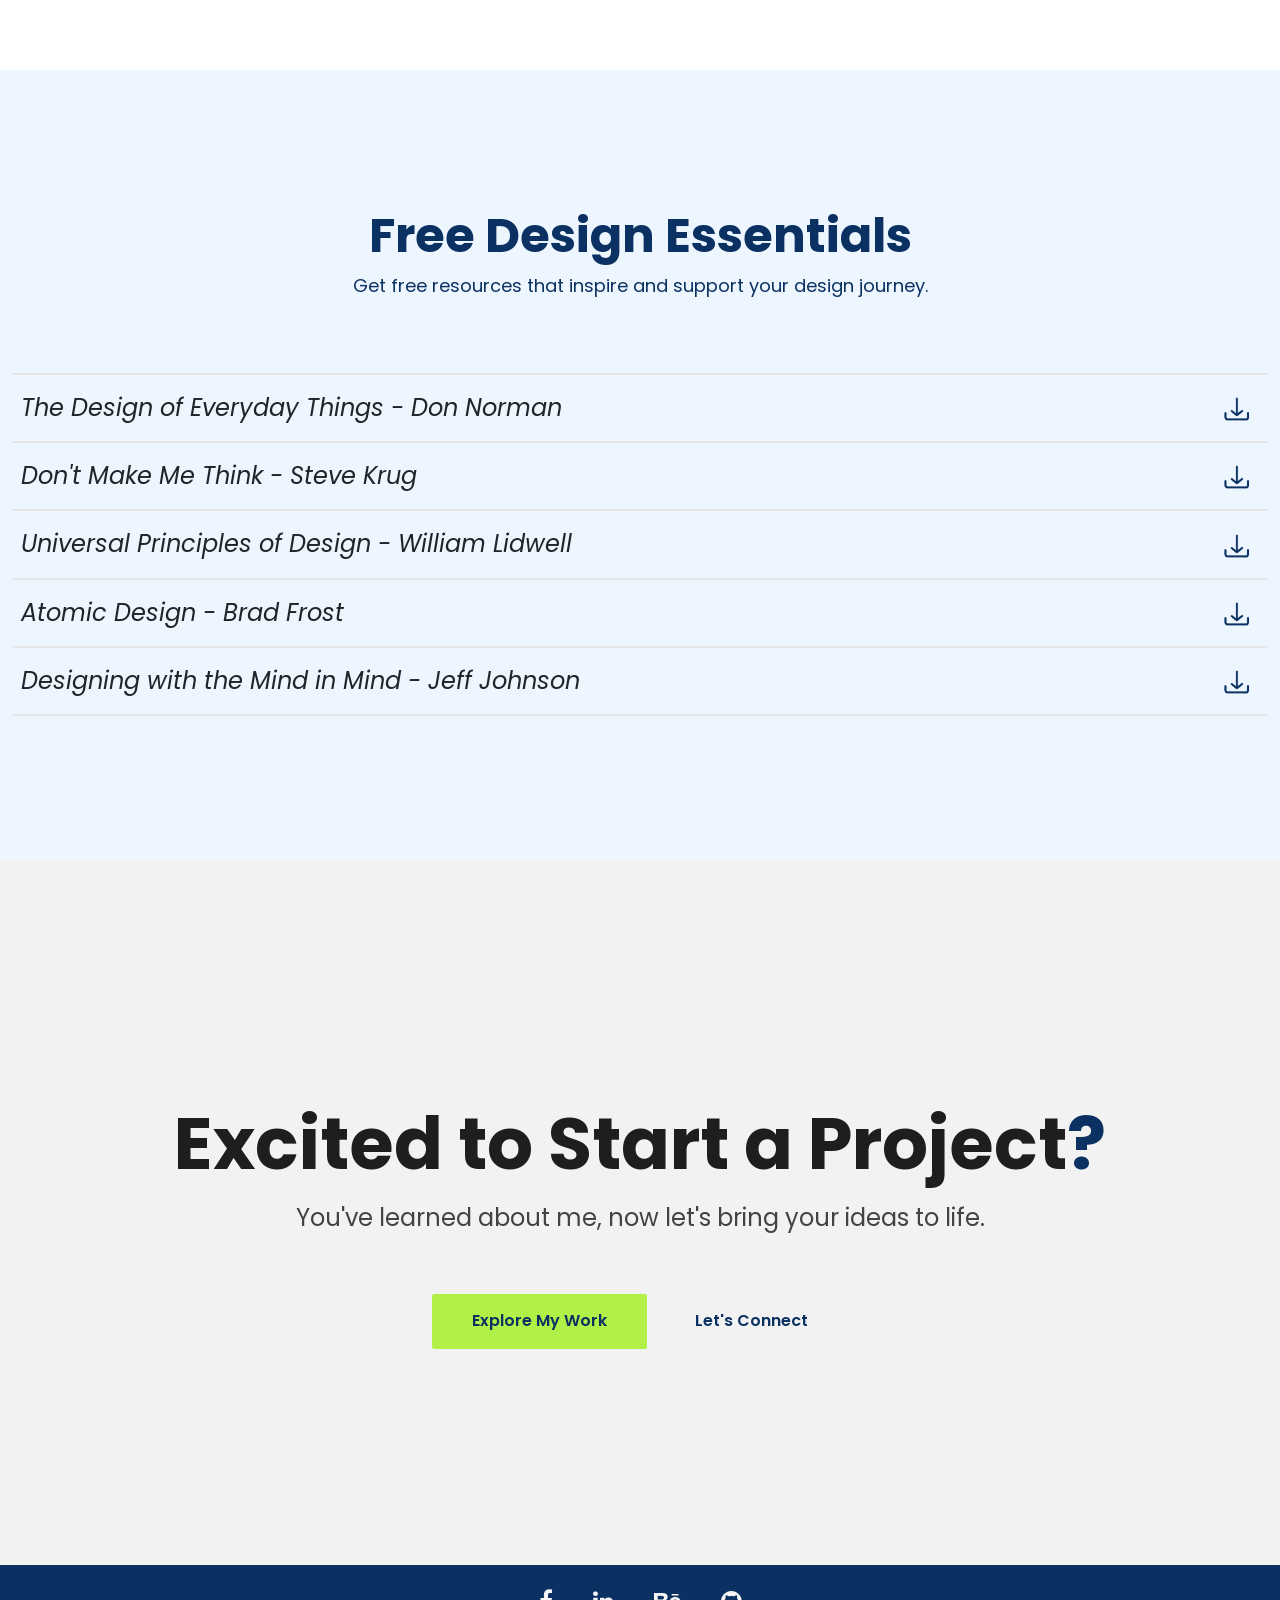
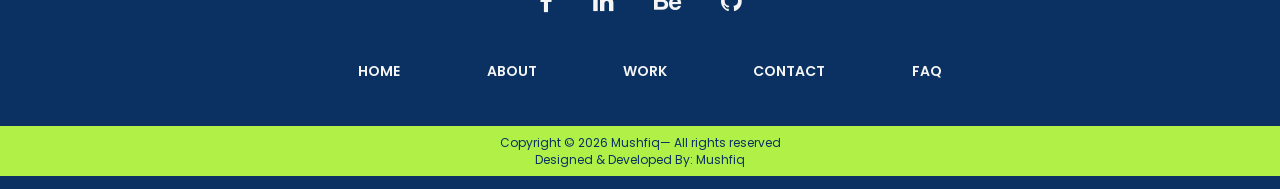
==== commit c2852685: "Update index.html" ====
--- a/index.html
+++ b/index.html
@@ -82,7 +82,8 @@
             </div>
             <div class="rightpart">
                 <div class="tagline">
-                    <p>Specialized in UI/UX Design, Web Design, <br> Wireframing & Prototyping.</p>
+                    <!--<p>Specialized in UI/UX Design, Web Design, <br> Wireframing & Prototyping.</p>-->
+                    <p>I design clean, user-focused interfaces that improve <br> usability and reduce complexity.</p>
                 </div>
                 <div class="hashtags">
                     <p>#UIUXDesign #UserExperience #DesignThinking</p>
@@ -239,7 +240,7 @@
             <h1>What I Offer</h1>
         </div>
         <p>Transforming Your Concepts into Engaging Digital Experiences.</p>
-        <div class="card">
+        <div class="card" id="ser_id">
             <div class="card-body1">
                 <h2>UI/UX Design</h2>
                 <p class="ser_para">Crafting intuitive and visually appealing designs for web and mobile apps</p>
--- a/css/style.css
+++ b/css/style.css
@@ -283,7 +283,7 @@
   padding-top: 400px;
   padding-bottom: 80px;
   display: flex;
-  background-image: url(gif/MqlI.gif);
+  background-image: url(/portfolio/gif/herogif.gif);
   background-repeat: no-repeat;
   background-position: right top;
   background-size: 700px;
@@ -772,6 +772,9 @@
   display: inline-block;
   font-weight: 400;
   font-size: 1.8em;
+  color: var(--Brand_LS);
+  font-weight: bolder;
+  text-shadow: 2px 4px 6px rgba(0, 0, 0, 0.4);
 }
 
 figure.snip1174 p {
@@ -1453,6 +1456,36 @@
     padding: 5%;
   }
 
+  figure.snip1174 {
+  figcaption {
+    color: var(--Brand_LS);
+  }
+
+  figcaption h2{
+    font-weight: bolder;
+    text-shadow: 2px 4px 6px rgba(0, 0, 0, 0.7);
+  }
+
+  figcaption p {
+    display: inline-block;
+    padding-top: 8px;
+    padding-bottom: 8px;
+    padding-right: 12px;
+    padding-left: 12px;
+    border-radius: 20px;
+    color: var(--Brand);
+    background-color: rgba(177, 241, 71, 0.7);
+  }
+}
+
+  #ser_id img {
+    display: block;
+  }
+
+  .navbar .menu-items {
+  justify-content: center;
+}
+
   .footer .row2 ul li {
     display: block;
     margin: 10px 0px;
@@ -1472,8 +1505,34 @@
     font-weight: 400;
   }
 
+  figure.snip1174 {
+  figcaption {
+    color: var(--Brand_LS);
+  }
+
+  figcaption h2{
+    font-weight: bolder;
+    text-shadow: 2px 4px 6px rgba(0, 0, 0, 0.7);
+  }
+
+  figcaption p {
+    display: inline-block;
+    padding-top: 8px;
+    padding-bottom: 8px;
+    padding-right: 12px;
+    padding-left: 12px;
+    border-radius: 20px;
+    color: var(--Brand);
+    background-color: rgba(177, 241, 71, 0.7);
+  }
+}
+
+  #ser_id img {
+    display: block;
+  }
+
   .navbar .menu-items {
-  justify-content: flex-end;
+  justify-content: center;
 }
 
   .tagline {
@@ -1701,6 +1760,36 @@
     padding: 40px 40px;
   }
 
+  figure.snip1174 {
+  figcaption {
+    color: var(--Brand_LS);
+  }
+
+  figcaption h2{
+    font-weight: bolder;
+    text-shadow: 2px 4px 6px rgba(0, 0, 0, 0.7);
+  }
+
+  figcaption p {
+    display: inline-block;
+    padding-top: 8px;
+    padding-bottom: 8px;
+    padding-right: 12px;
+    padding-left: 12px;
+    border-radius: 20px;
+    color: var(--Brand);
+    background-color: rgba(177, 241, 71, 0.7);
+  }
+}
+
+  #ser_id img {
+    display: block;
+  }
+
+  .navbar .menu-items {
+  justify-content: center;
+}
+
   .herotxt .name {
     font-size: 18px;
     padding-top: 24px;
@@ -1728,6 +1817,36 @@
   .Hero .herotxt {
     padding: 20px 0px;
   }
+
+  figure.snip1174 {
+  figcaption {
+    color: var(--Brand_LS);
+  }
+
+  figcaption h2{
+    font-weight: bolder;
+    text-shadow: 2px 4px 6px rgba(0, 0, 0, 0.7);
+  }
+
+  figcaption p {
+    display: inline-block;
+    padding-top: 8px;
+    padding-bottom: 8px;
+    padding-right: 12px;
+    padding-left: 12px;
+    border-radius: 20px;
+    color: var(--Brand);
+    background-color: rgba(177, 241, 71, 0.7);
+  }
+}
+
+  #ser_id img {
+    display: block;
+  }
+
+  .navbar .menu-items {
+  justify-content: center;
+}
 
   .herotxt .name {
     font-size: 20px;
@@ -1757,6 +1876,36 @@
     border-bottom: 3px solid var(--gr3);
   }
 
+  figure.snip1174 {
+  figcaption {
+    color: var(--Brand_LS);
+  }
+
+  figcaption h2{
+    font-weight: bolder;
+    text-shadow: 2px 4px 6px rgba(0, 0, 0, 0.7);
+  }
+
+  figcaption p {
+    display: inline-block;
+    padding-top: 8px;
+    padding-bottom: 8px;
+    padding-right: 12px;
+    padding-left: 12px;
+    border-radius: 20px;
+    color: var(--Brand);
+    background-color: rgba(177, 241, 71, 0.7);
+  }
+}
+
+  #ser_id img {
+    display: block;
+  }
+
+  .navbar .menu-items {
+  justify-content: center;
+}
+
   #client_logo2 {
     border-right: 3px solid var(--white);
     border-bottom: 3px solid var(--gr3);
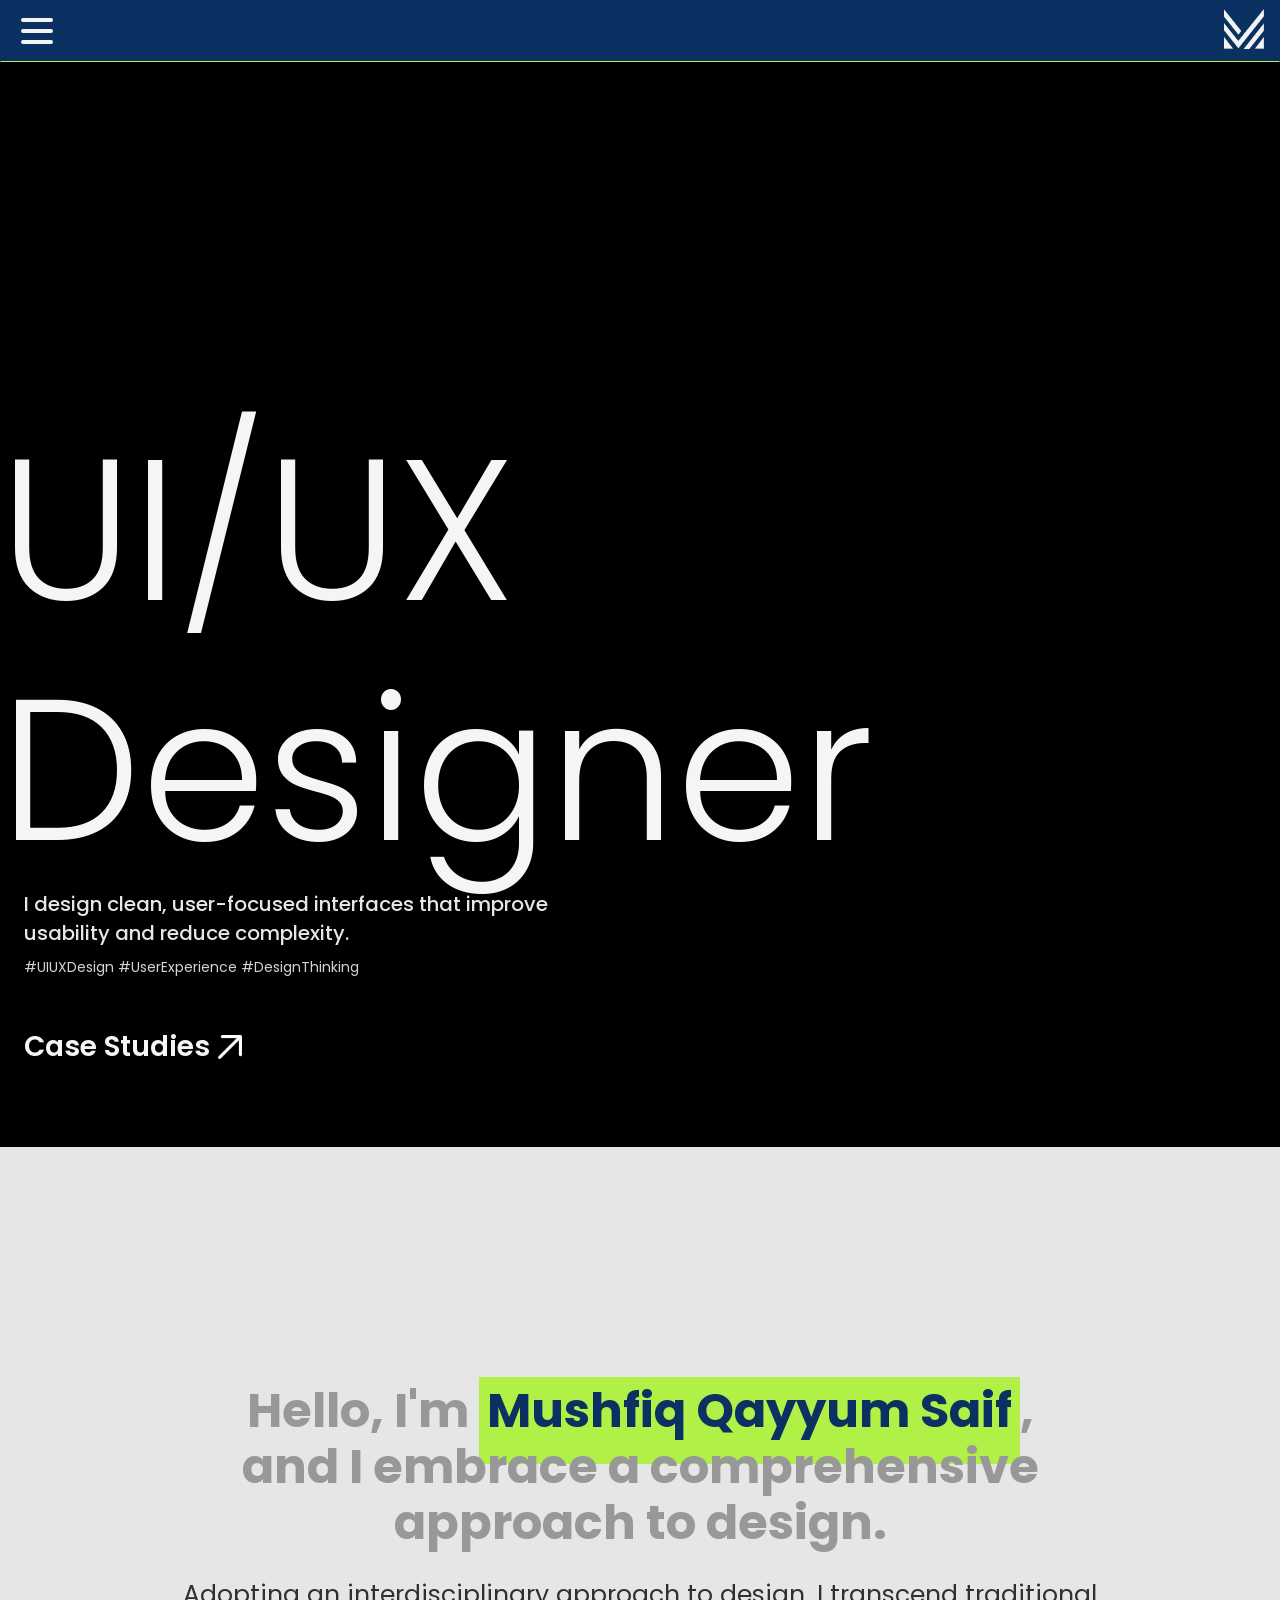
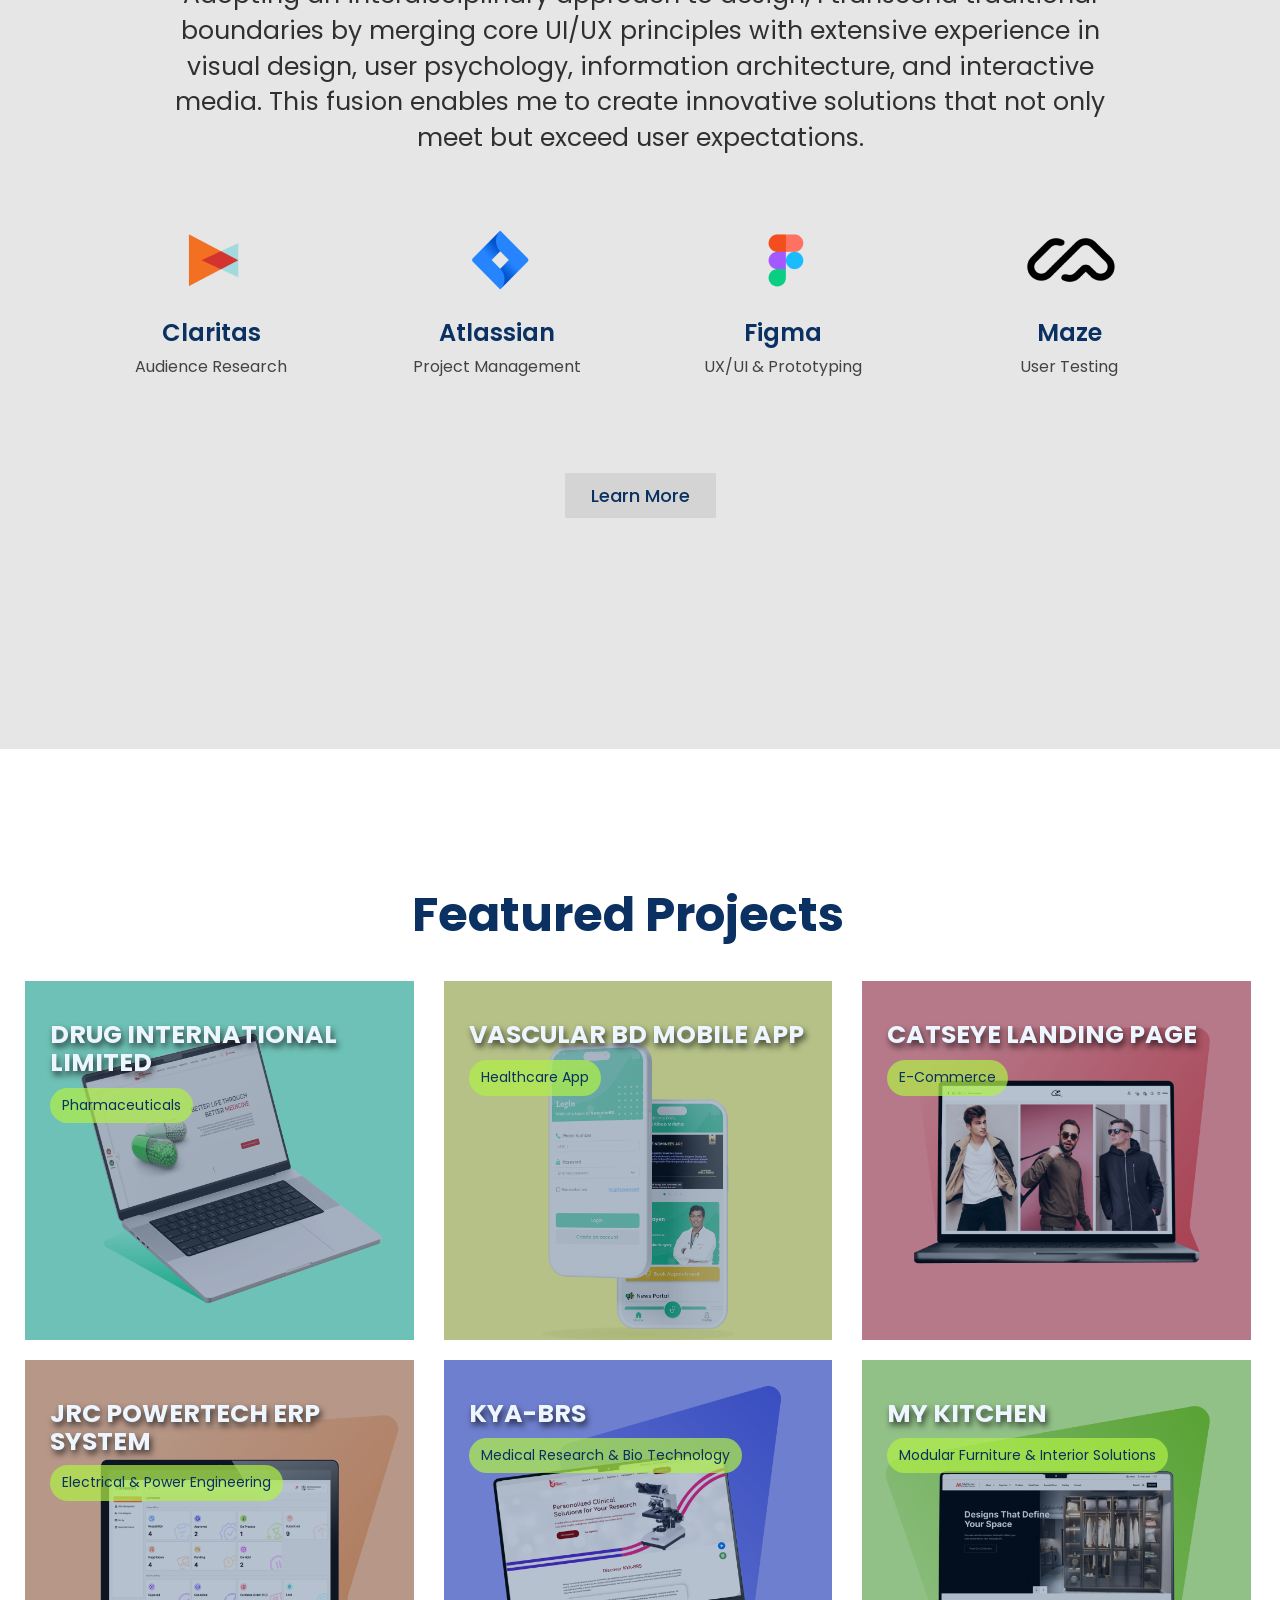
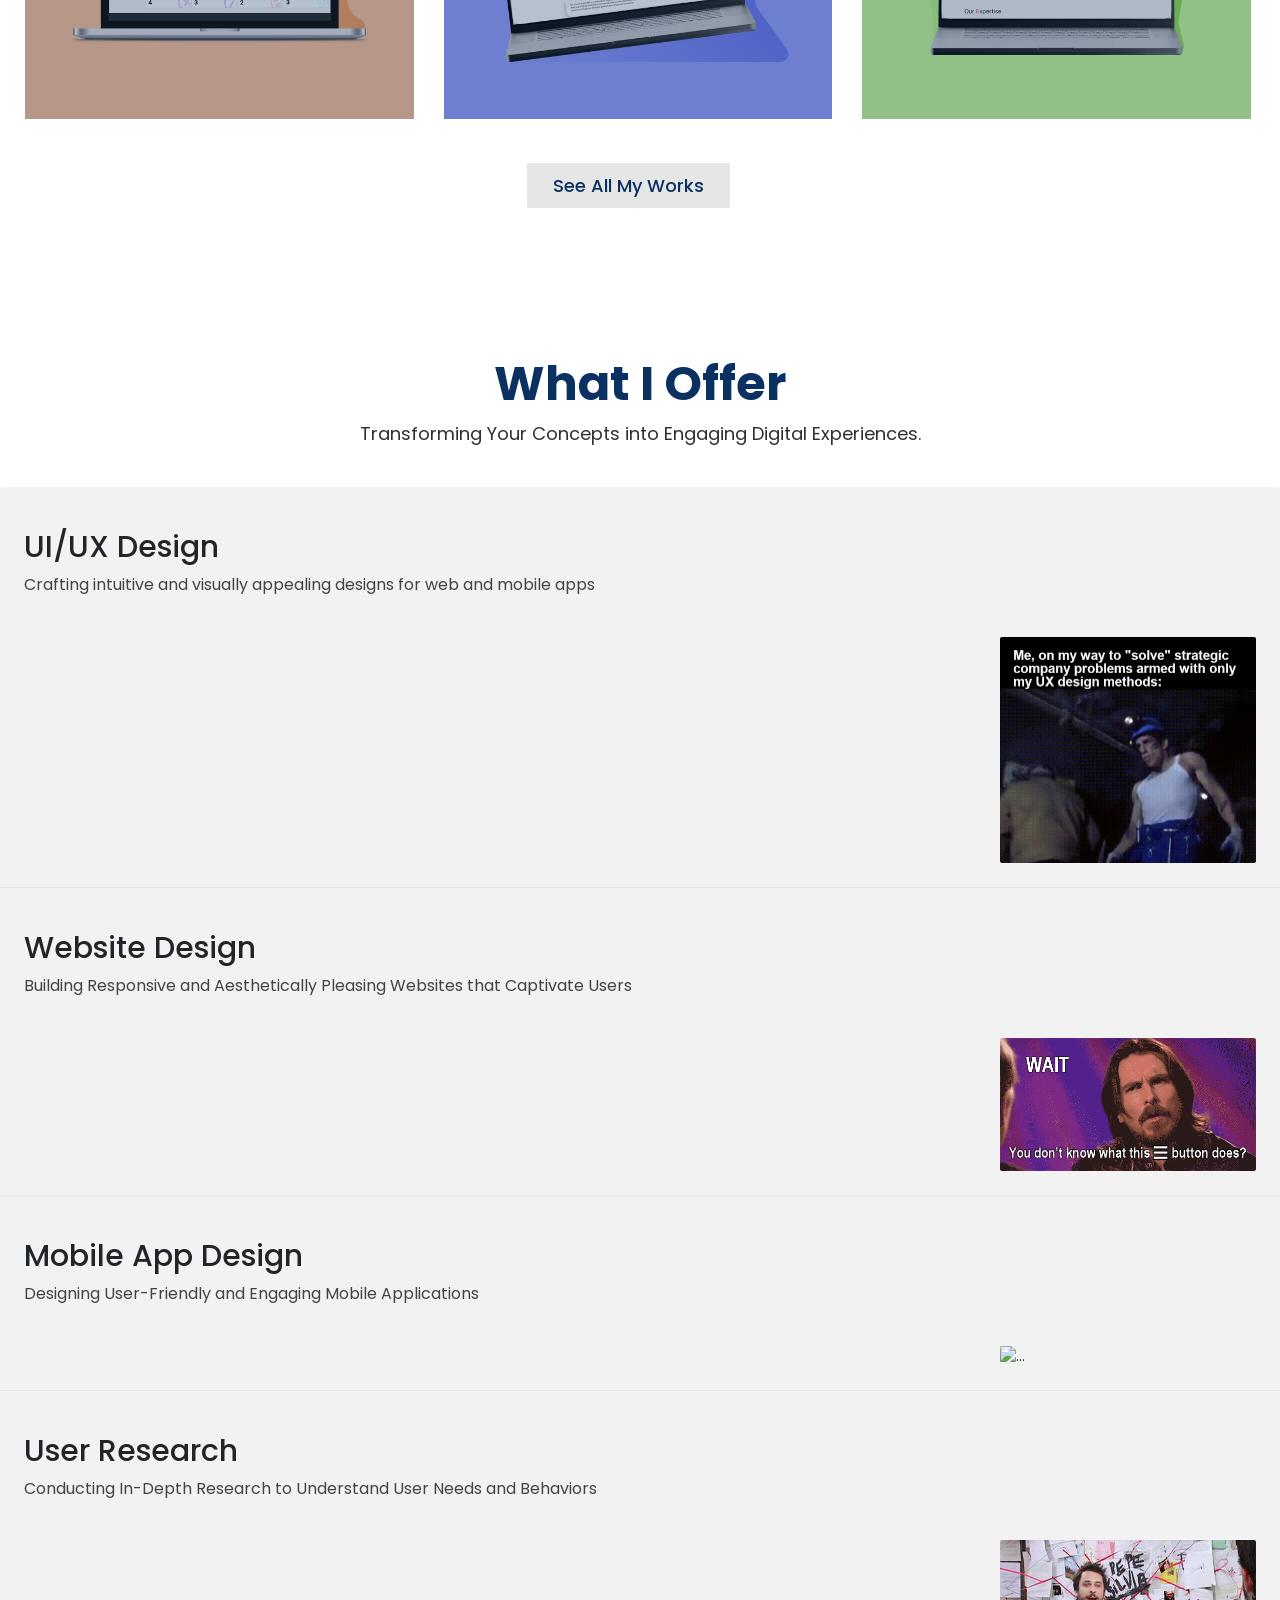
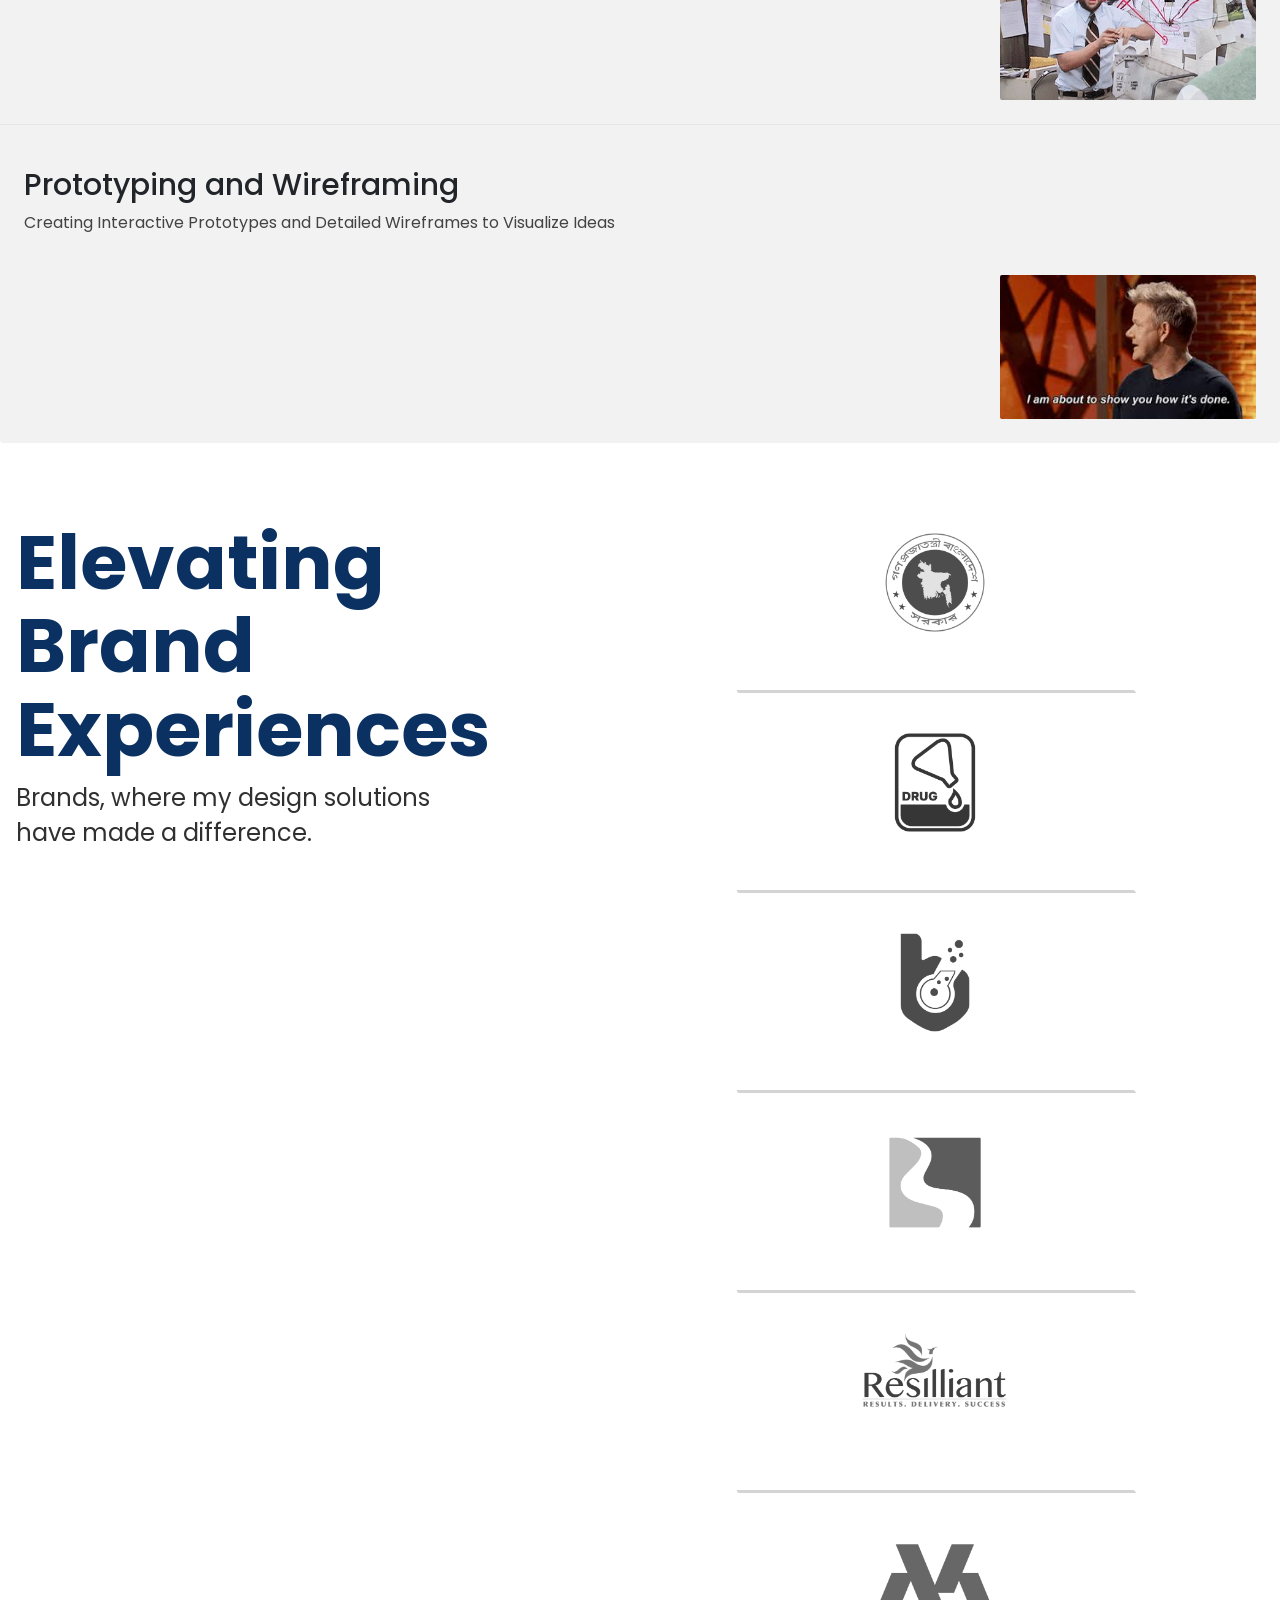
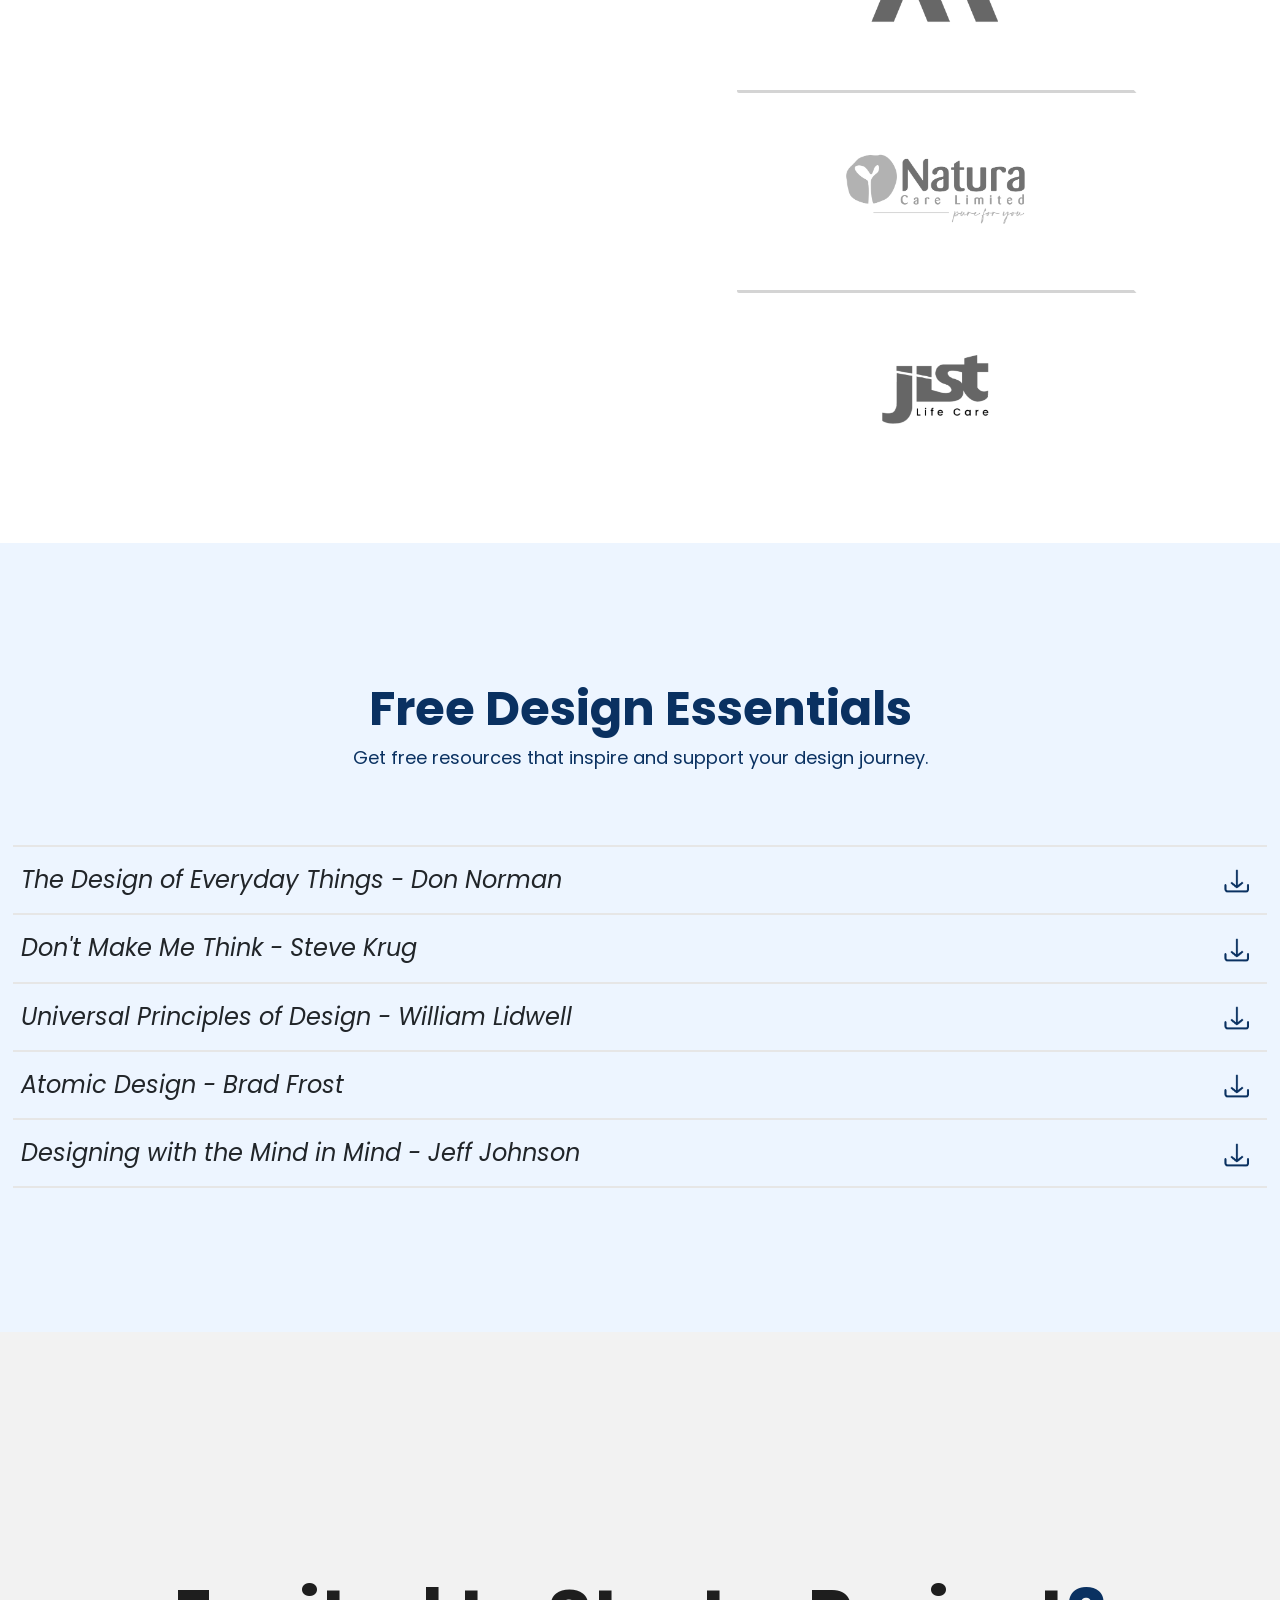
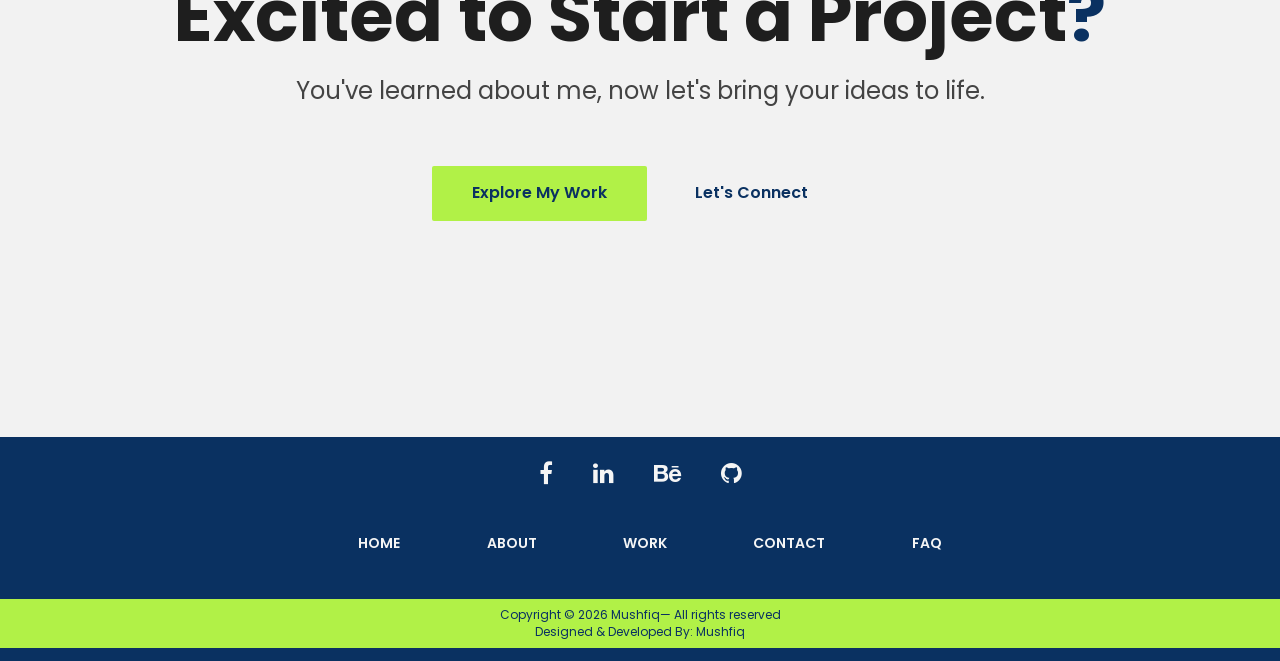
==== commit 5334fee8: "Update print statement from 'Hello' to 'Goodbye'" ====
--- a/index.html
+++ b/index.html
@@ -302,7 +302,7 @@
     <!--Clients-->
 
     <!--FAQ-->
-    <section class="faq">
+    <!--<section class="faq">
         <div class="faq_head">
             <h1>Frequently Asked</h1>
         </div>
@@ -369,7 +369,7 @@
         <div class="faq_seeall">
             <a class="faq_more" id="faq_see_all_btn" href="faq.html">See All</a>
         </div>
-    </section>
+    </section> -->
     <!--FAQ-->
 
     <!--Resources-->
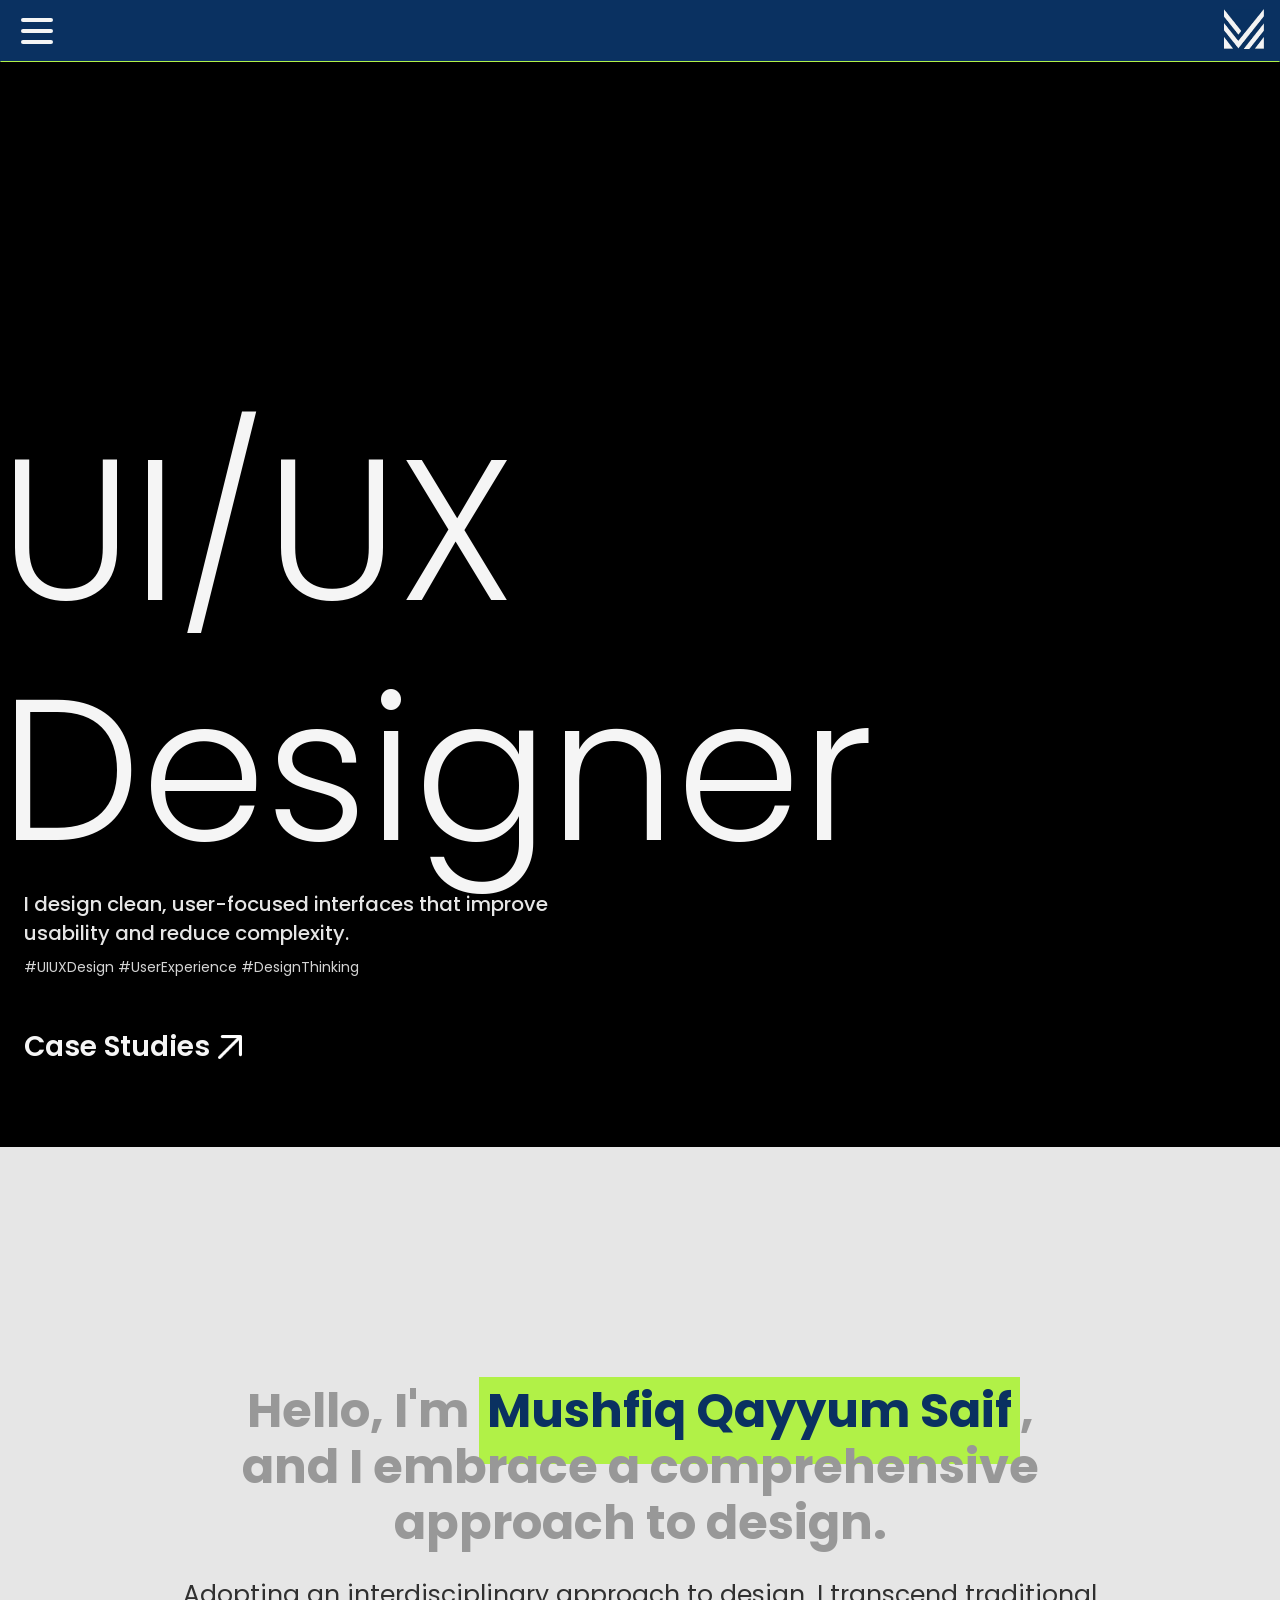
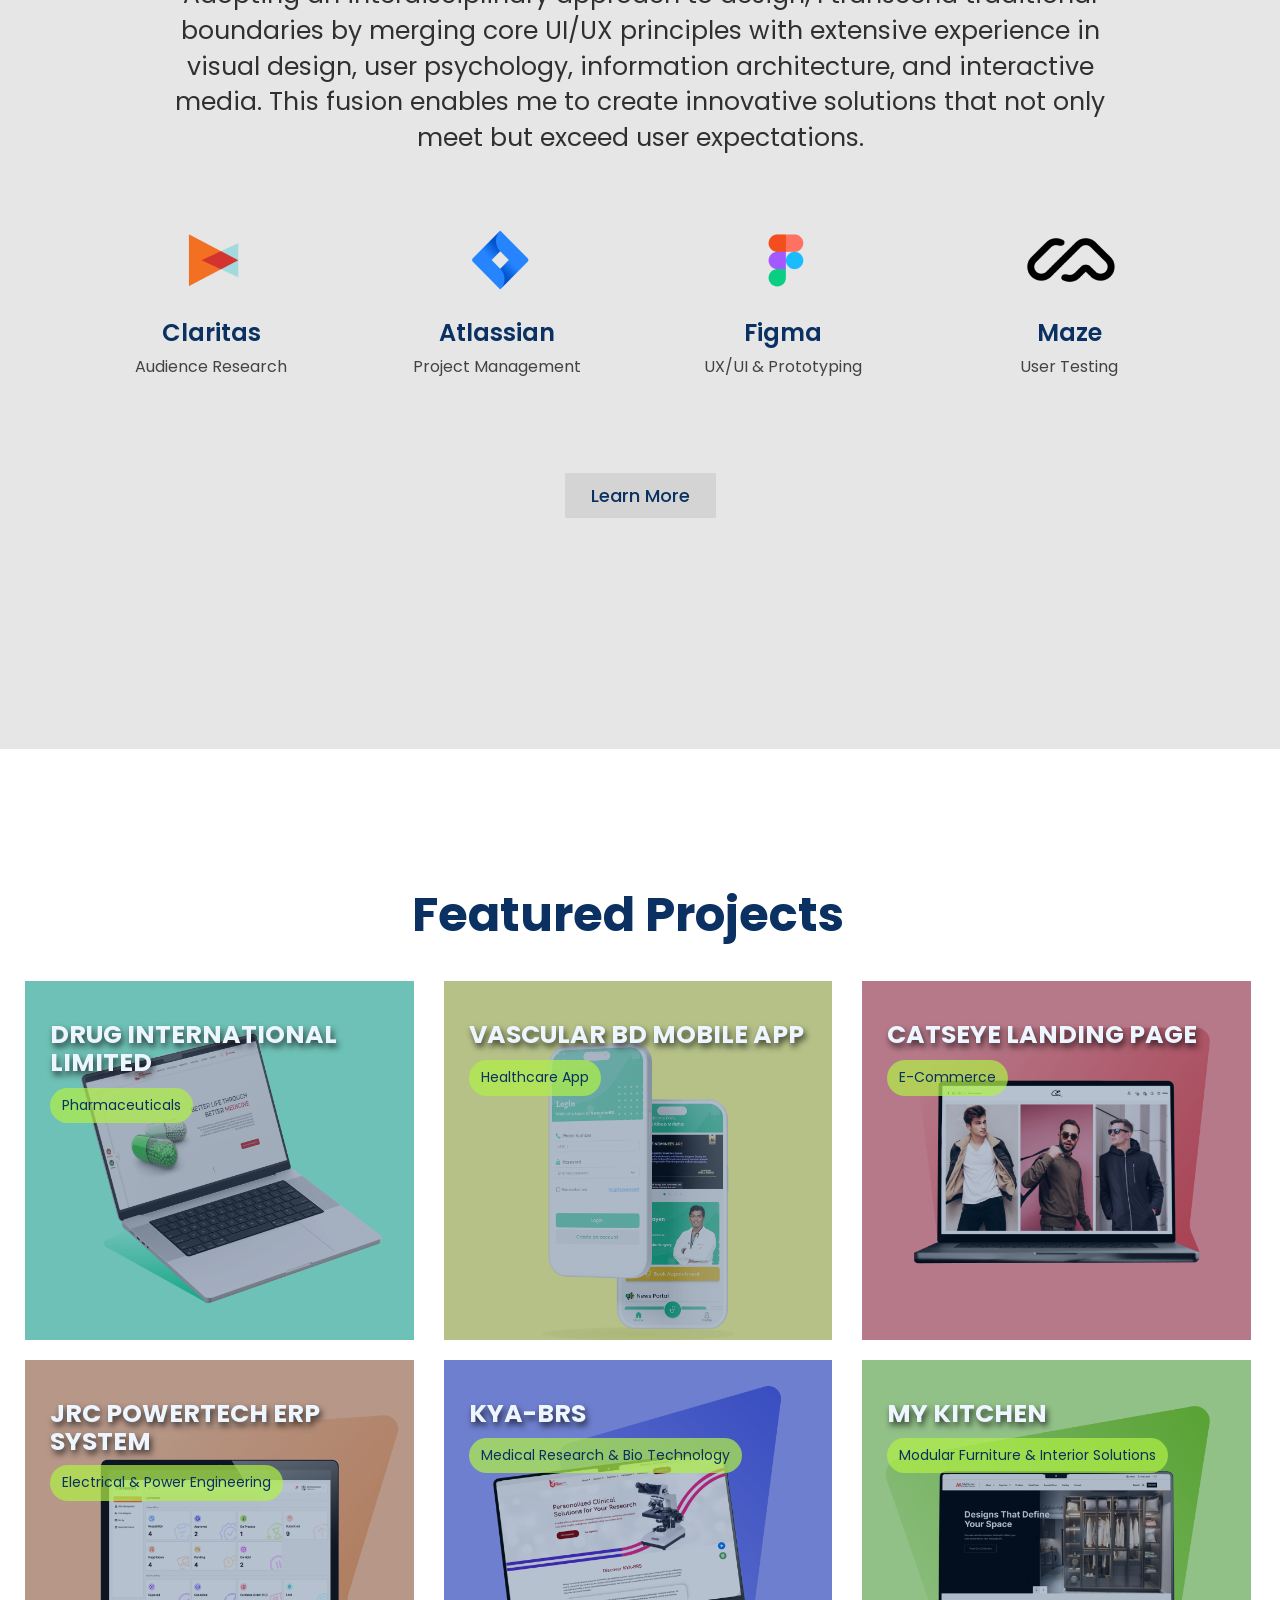
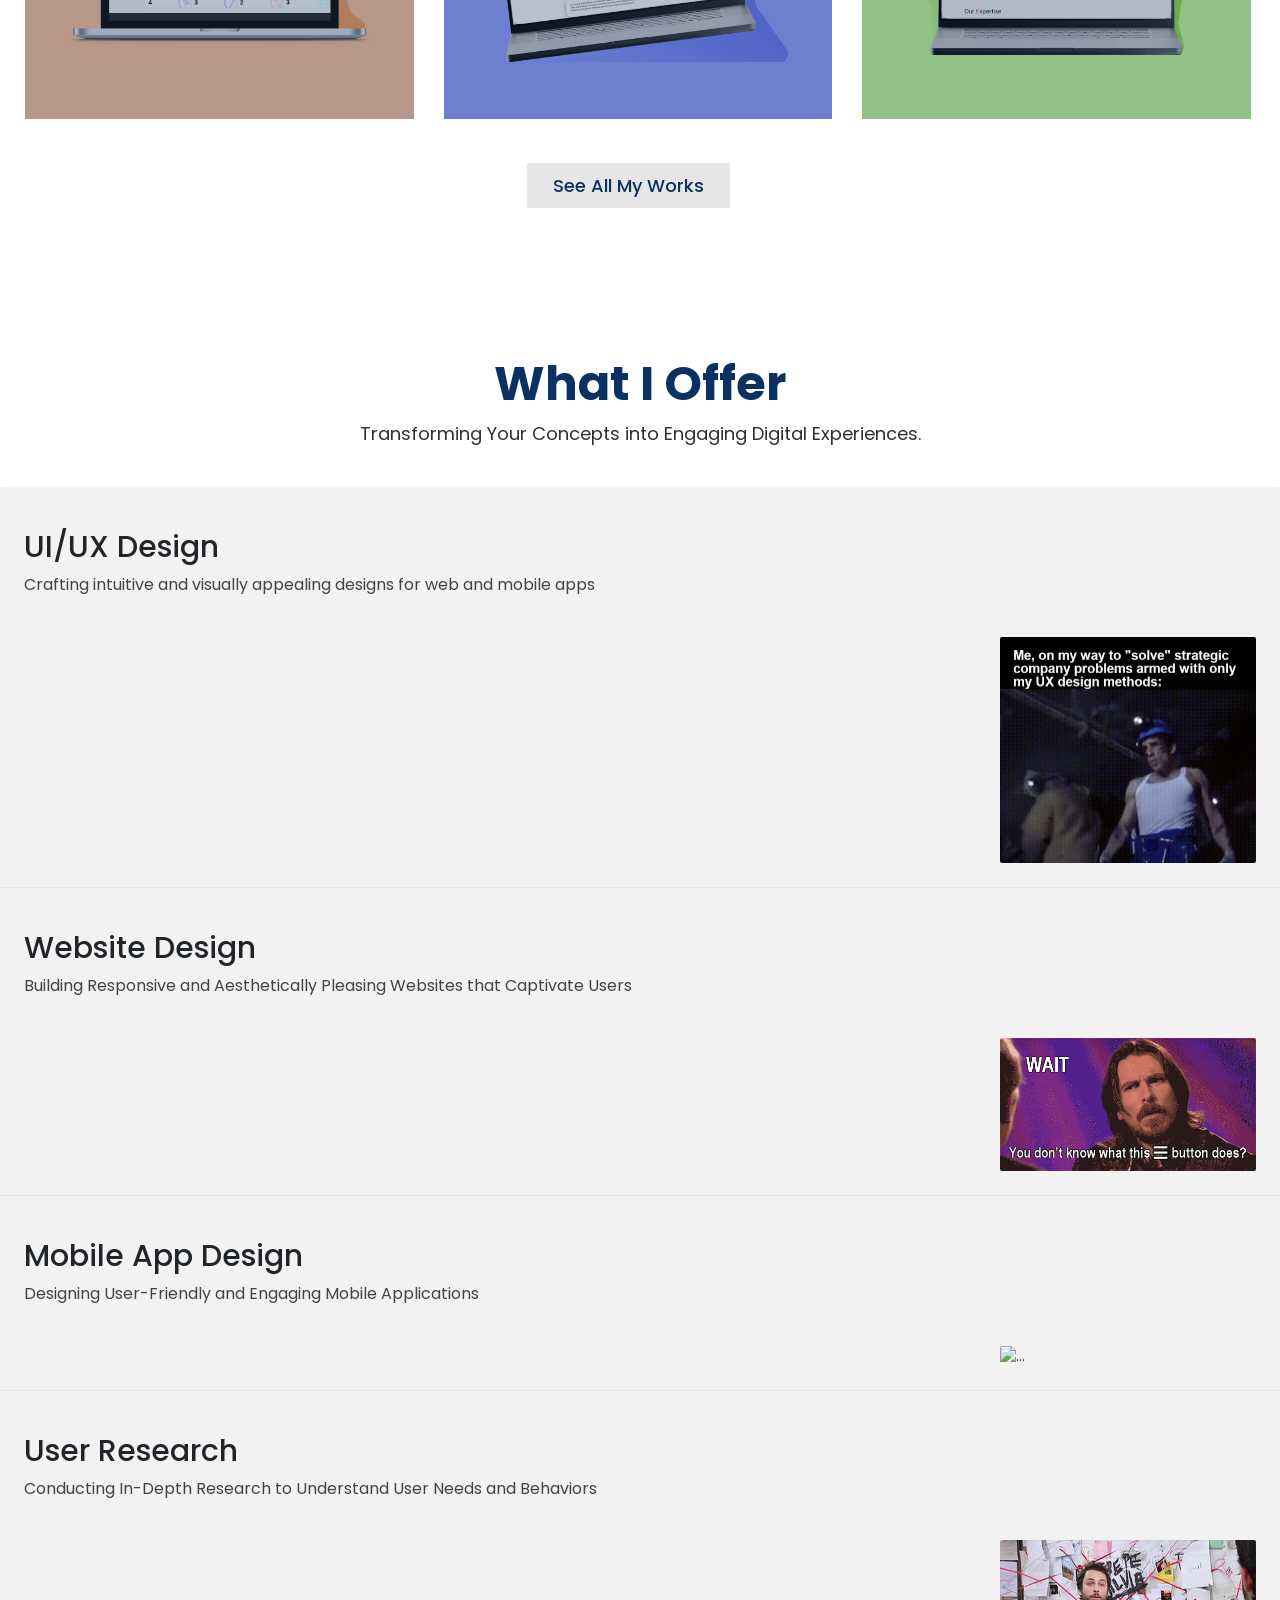
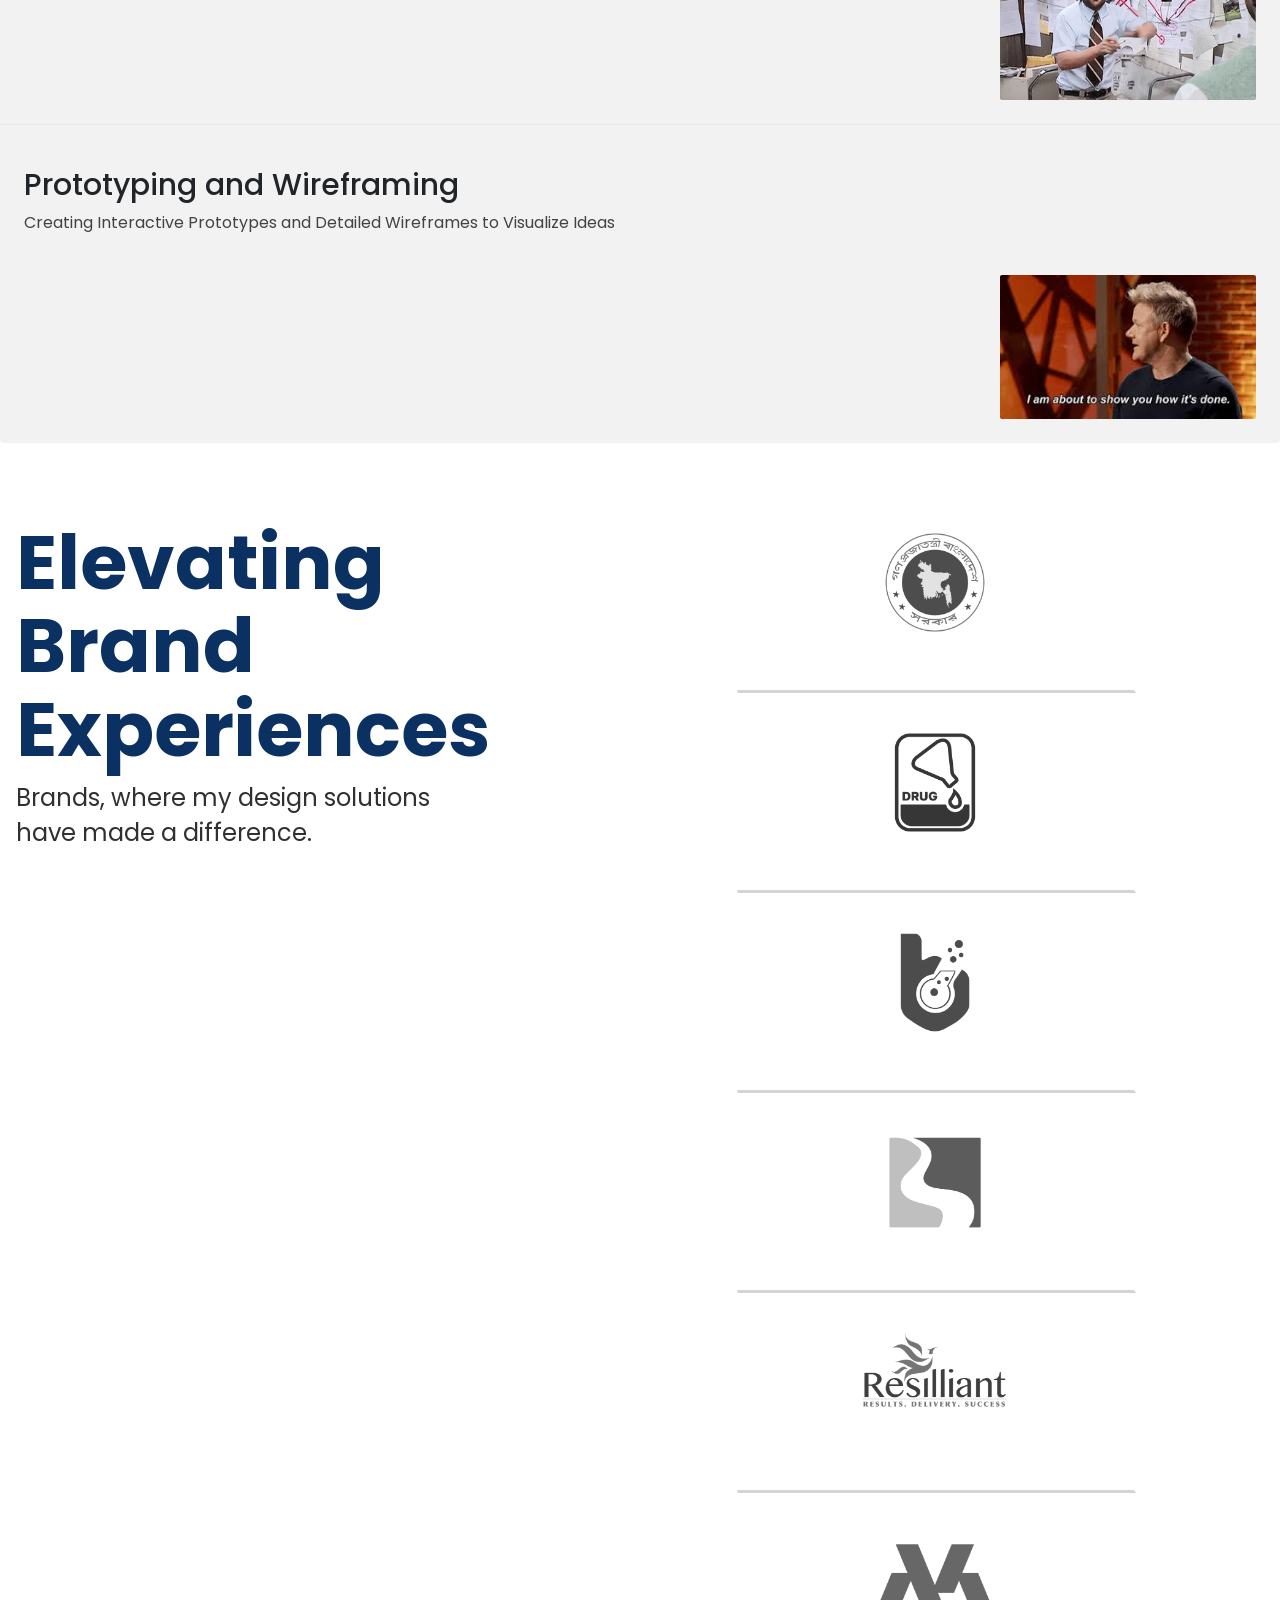
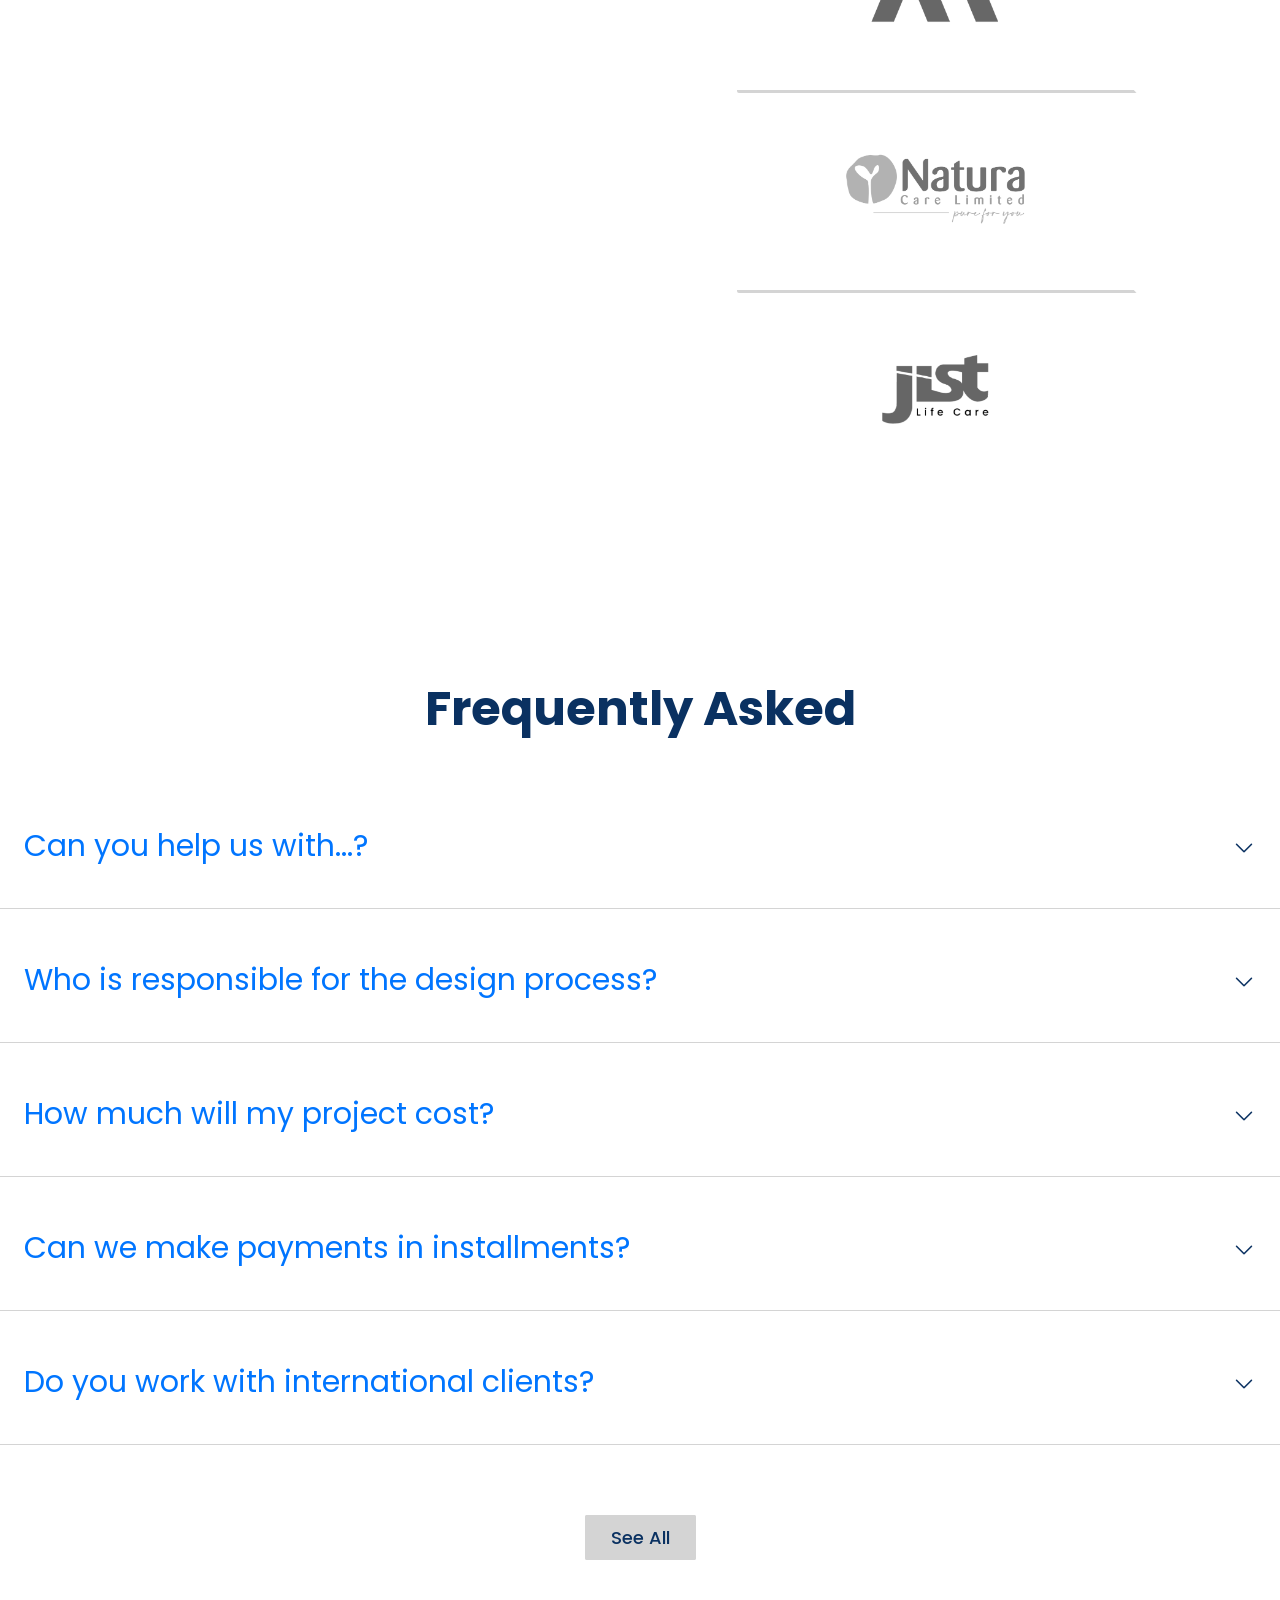
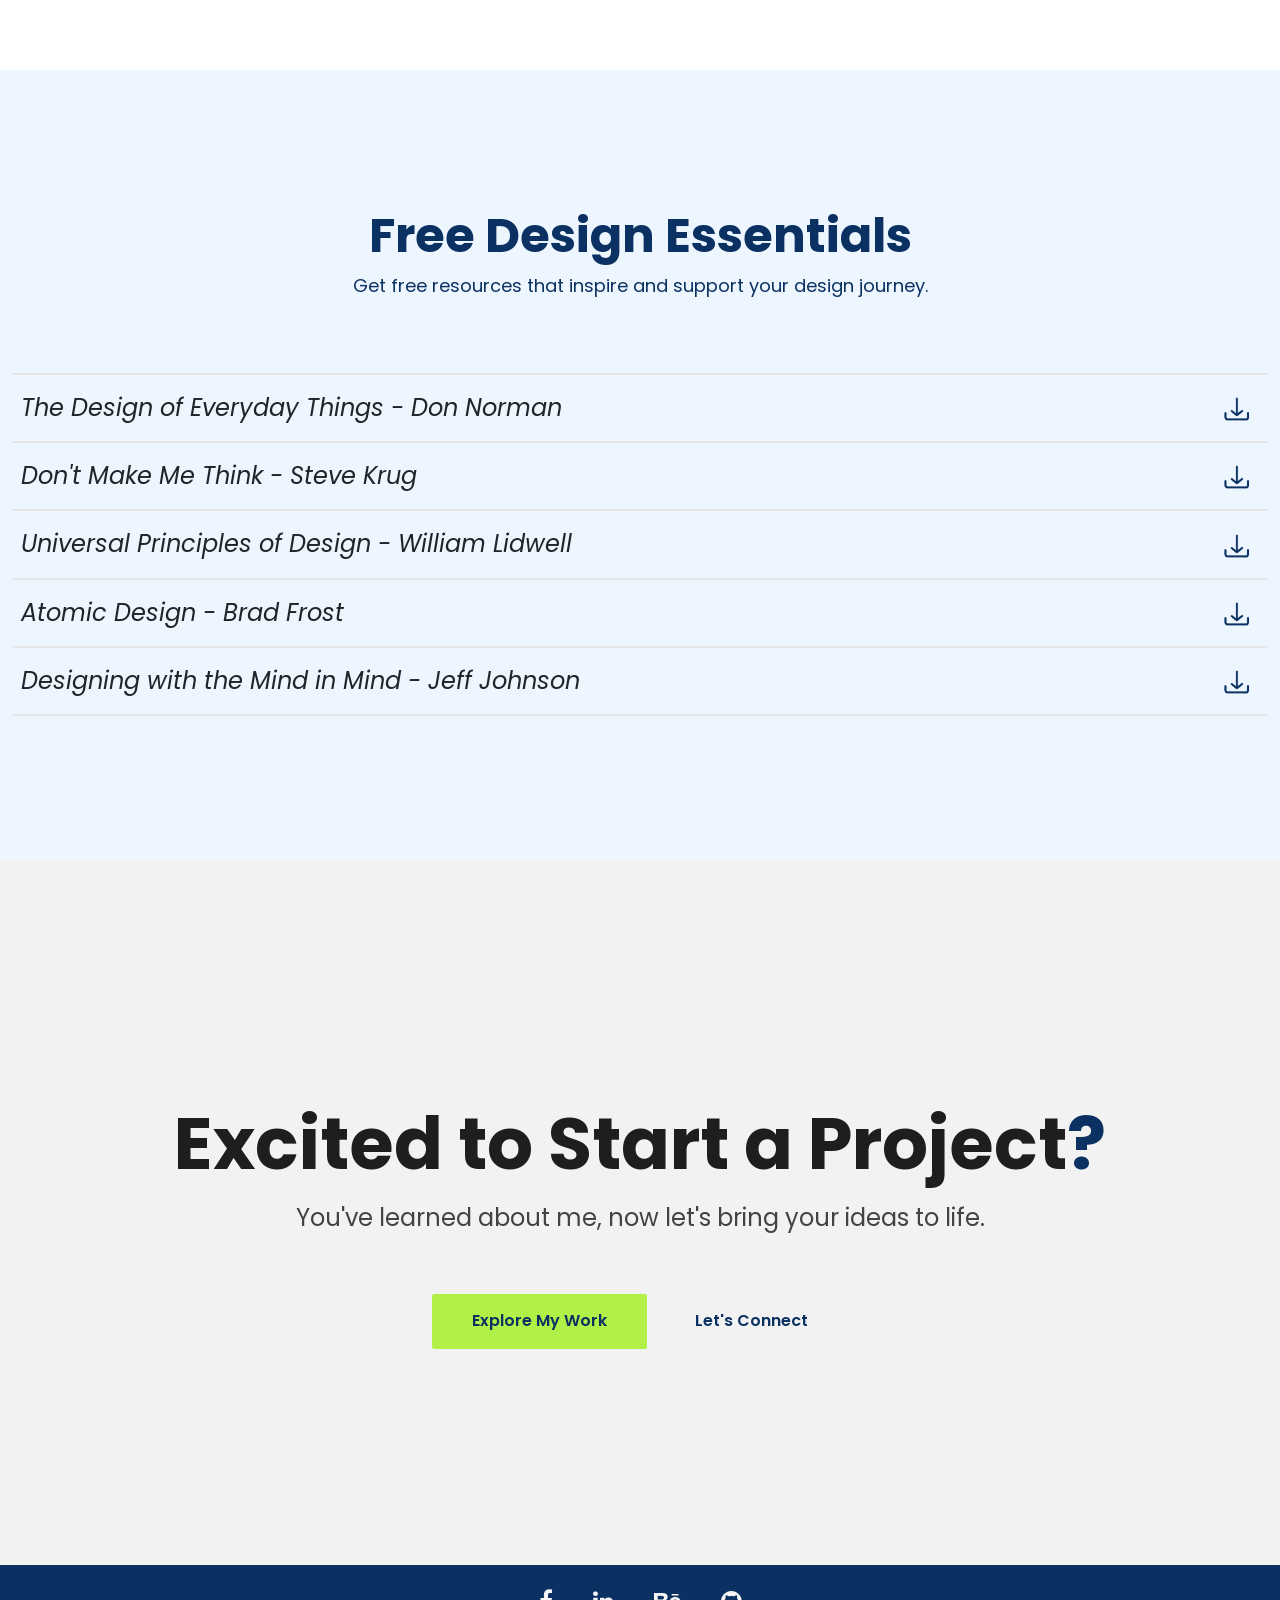
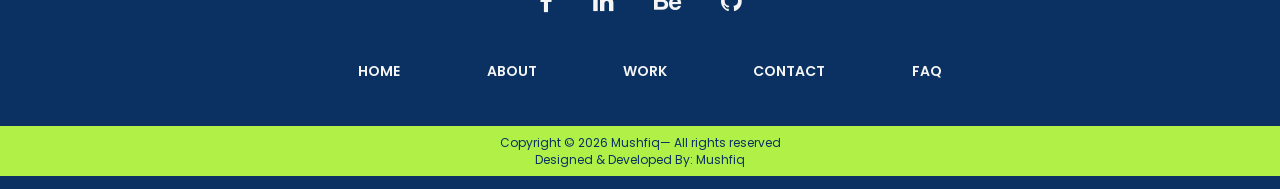
==== commit 1a784ba1: "Update index.html" ====
--- a/index.html
+++ b/index.html
@@ -302,7 +302,7 @@
     <!--Clients-->
 
     <!--FAQ-->
-    <!--<section class="faq">
+    <section class="faq">
         <div class="faq_head">
             <h1>Frequently Asked</h1>
         </div>
@@ -369,7 +369,7 @@
         <div class="faq_seeall">
             <a class="faq_more" id="faq_see_all_btn" href="faq.html">See All</a>
         </div>
-    </section> -->
+    </section>
     <!--FAQ-->
 
     <!--Resources-->
--- a/css/style.css
+++ b/css/style.css
@@ -1159,7 +1159,6 @@
   color: var(--text-color1);
 }
 
-
 .resource {
   background-color: var(--Brand_LS);
   display: flex;
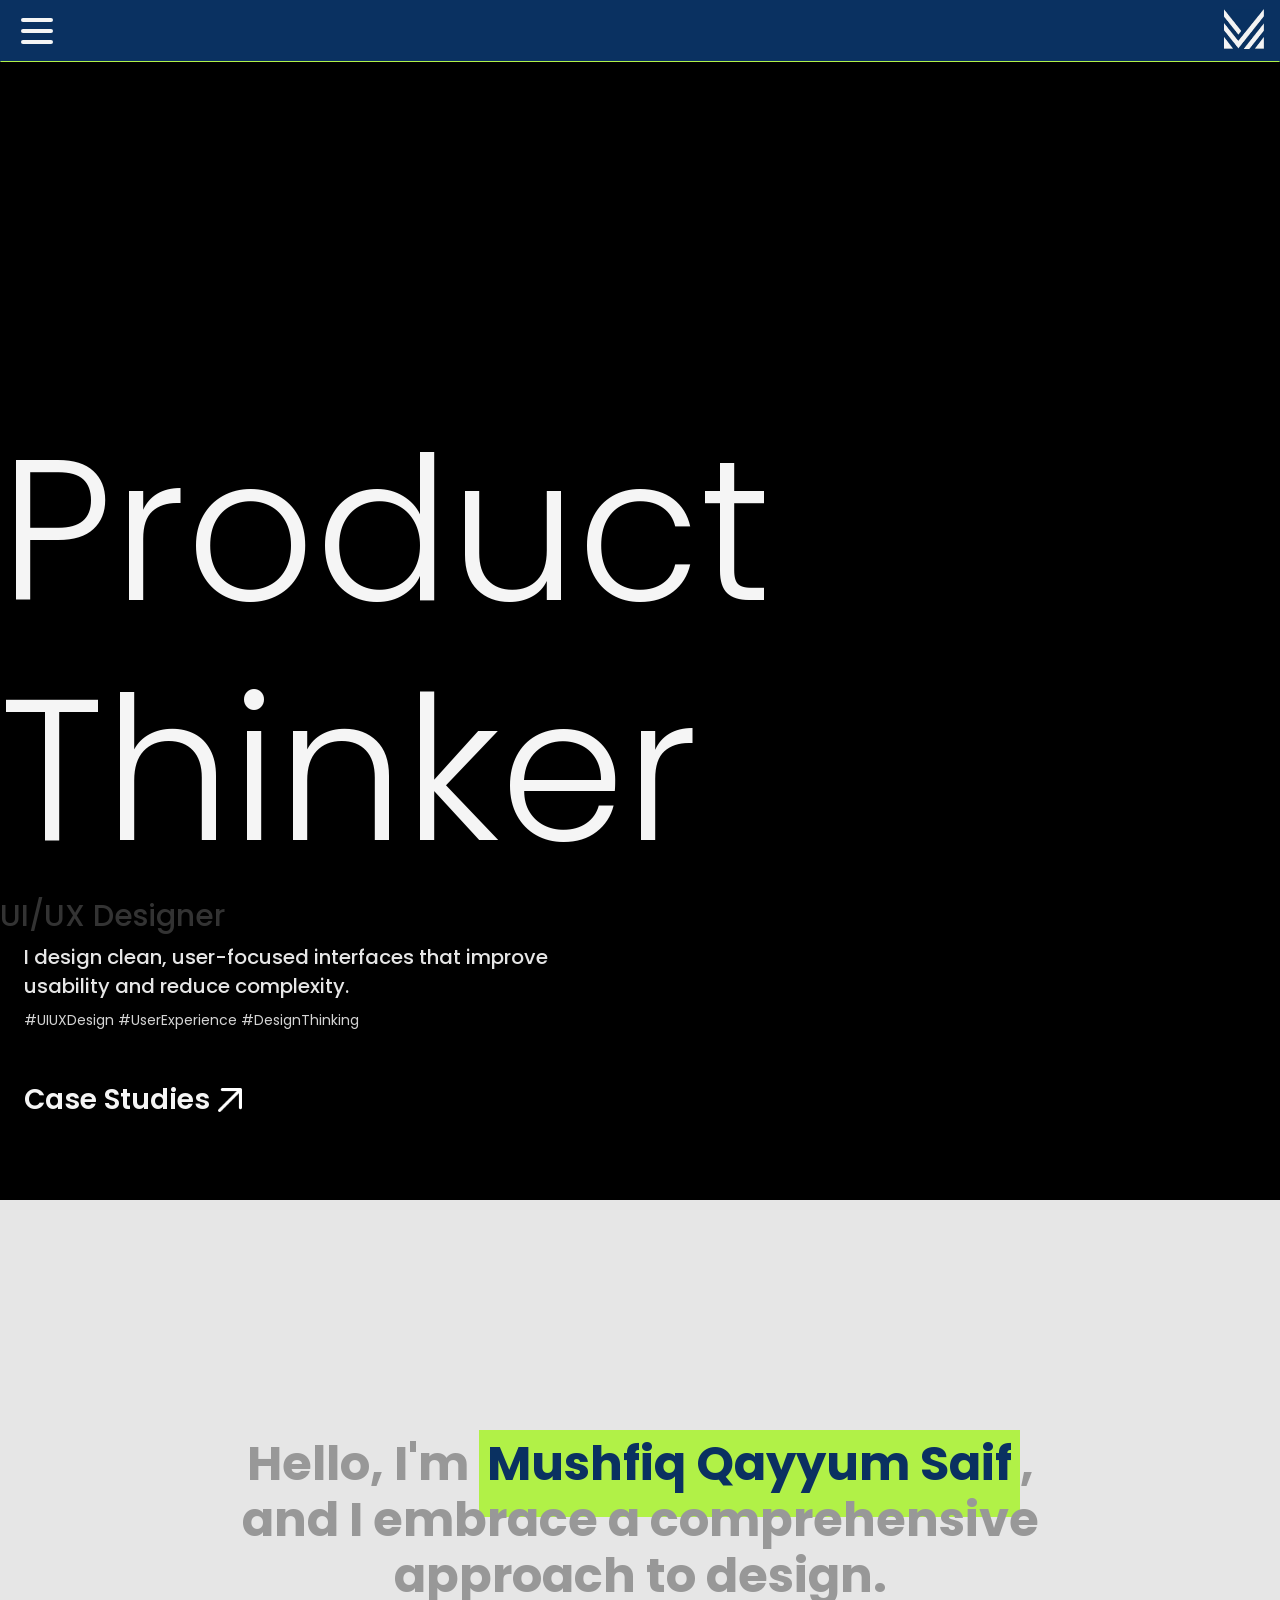
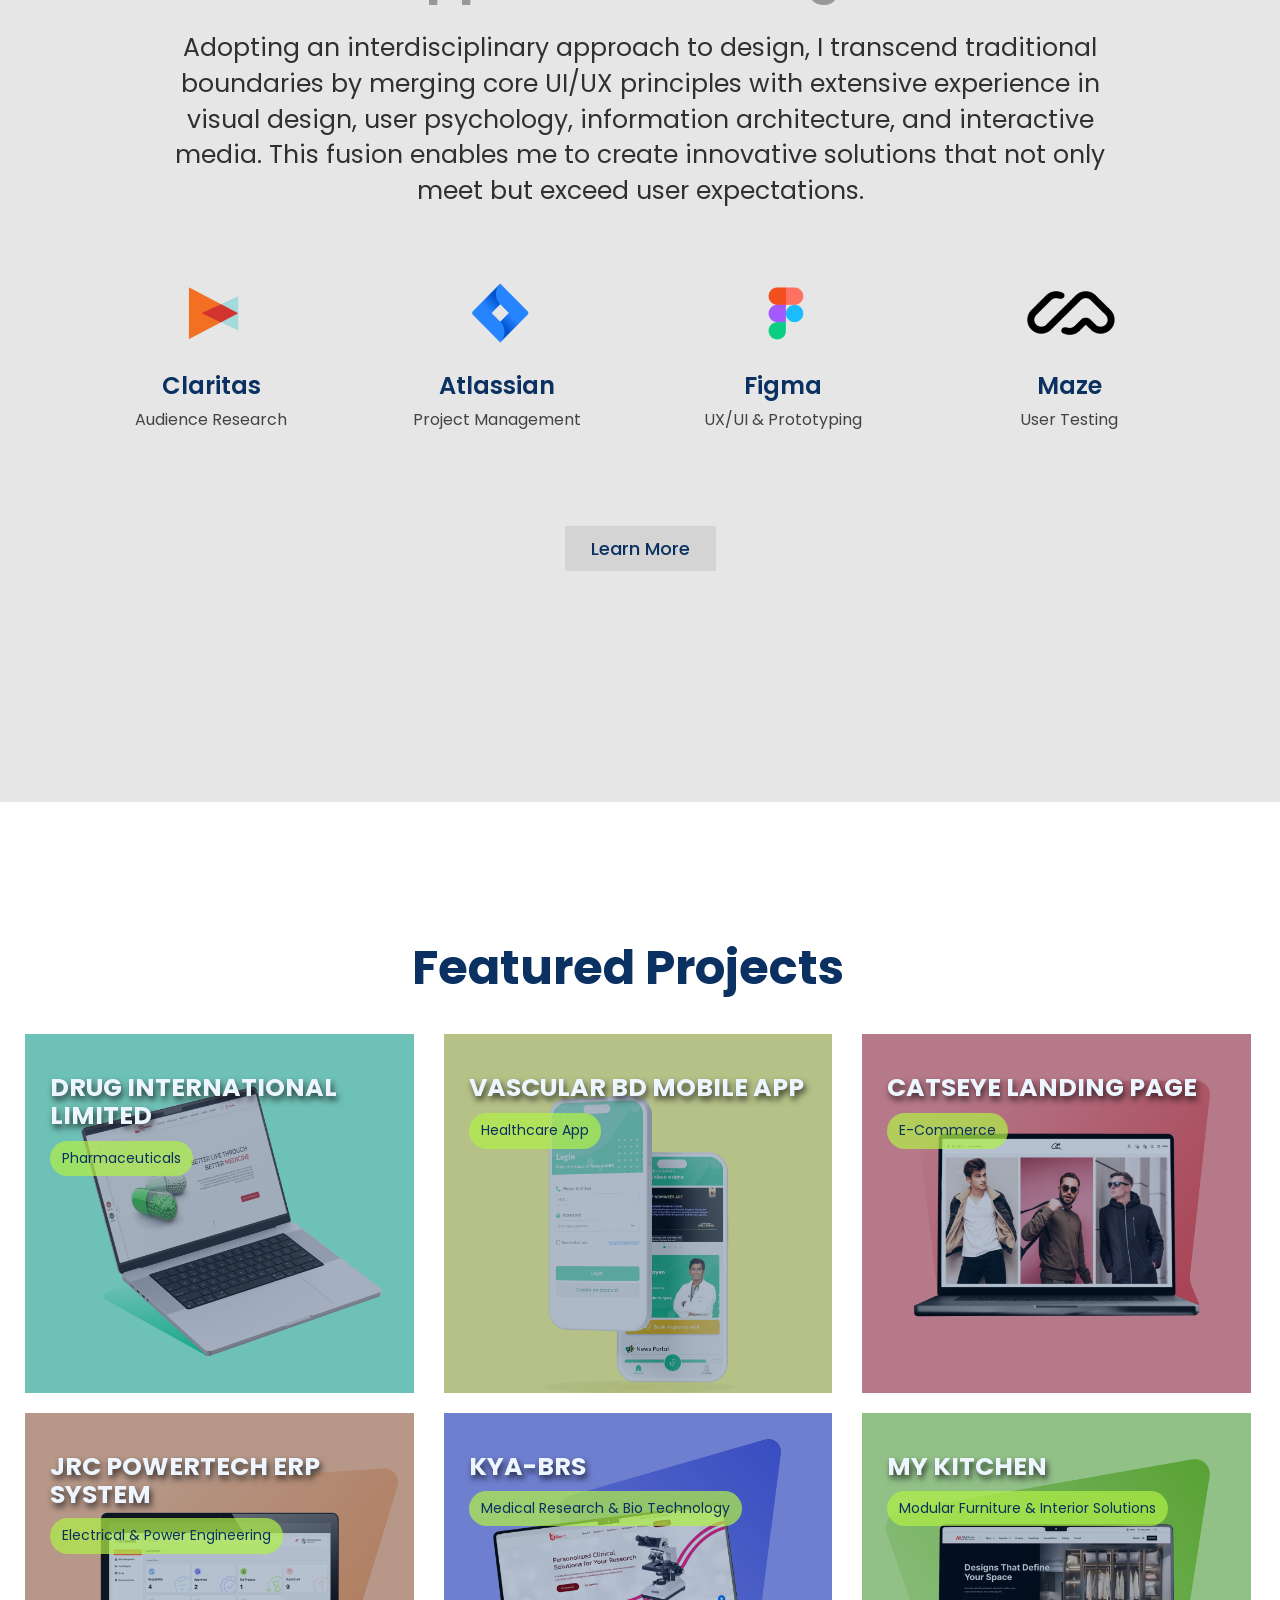
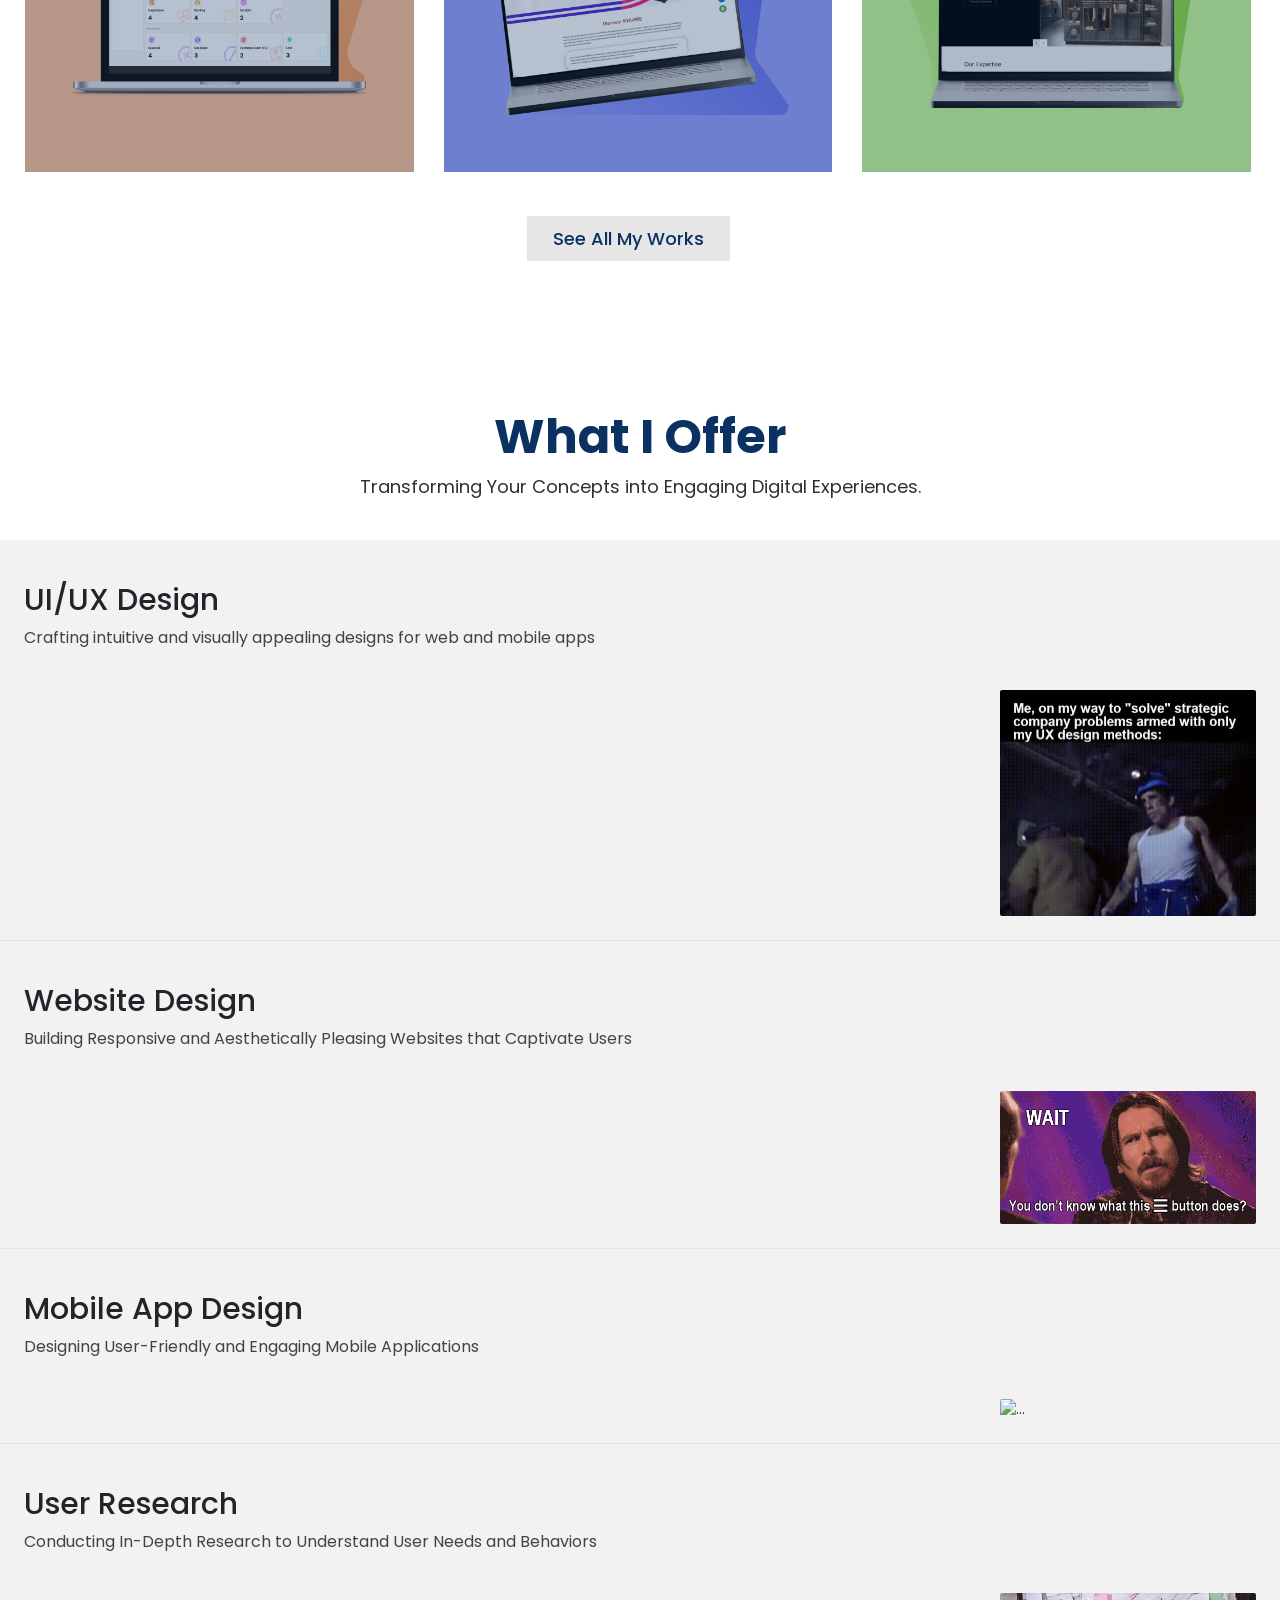
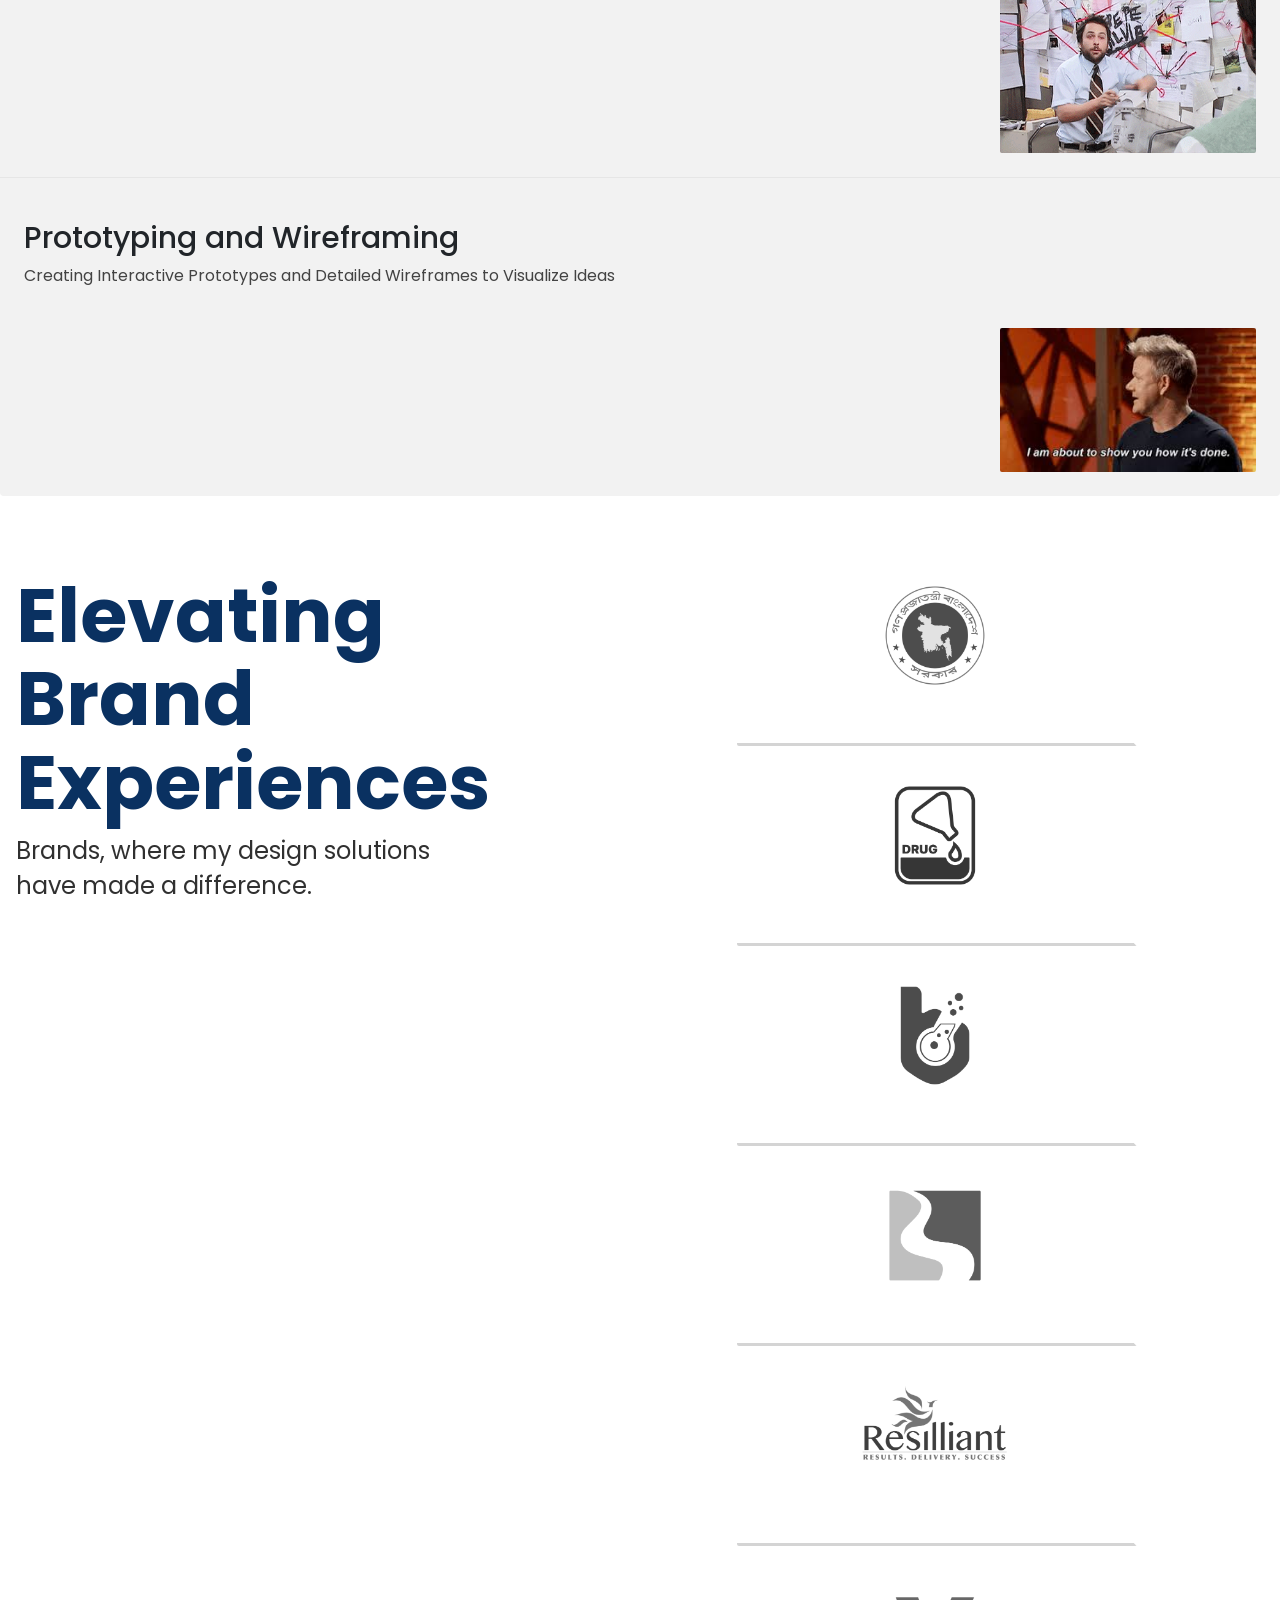
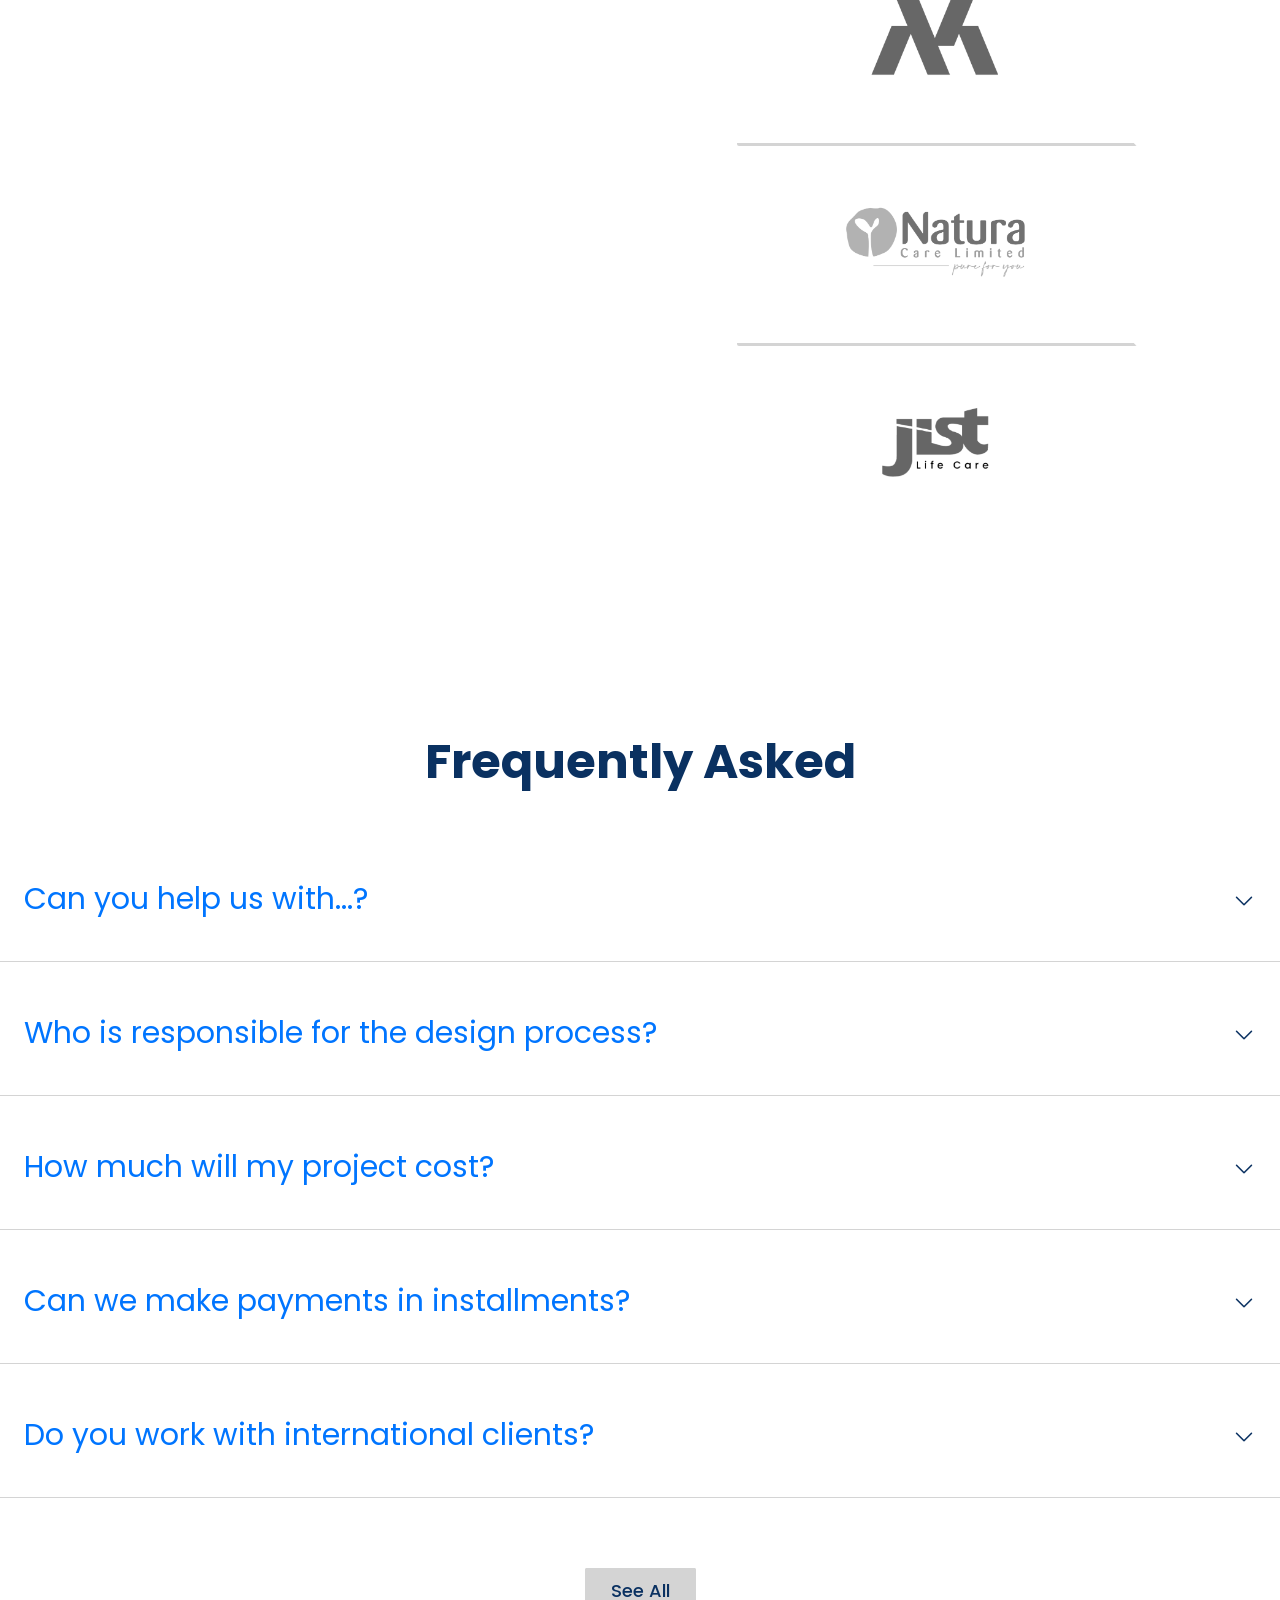
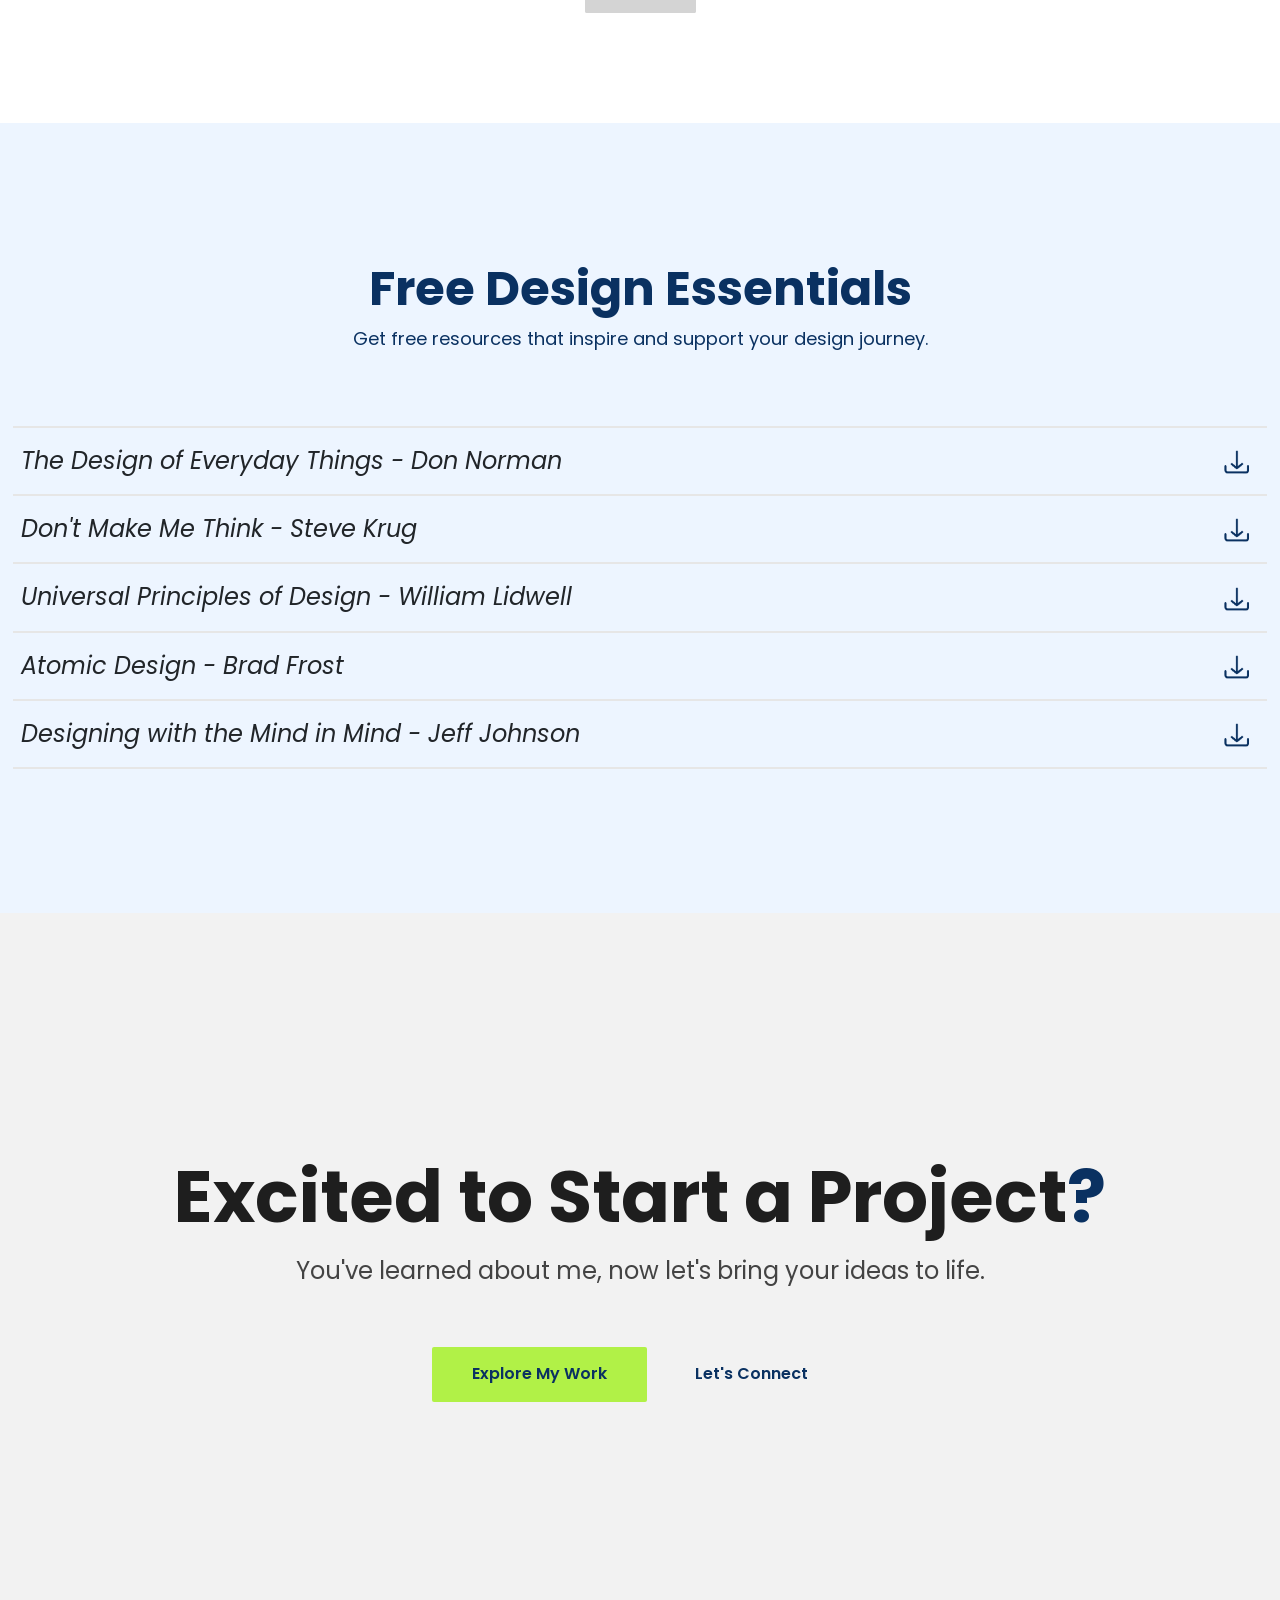
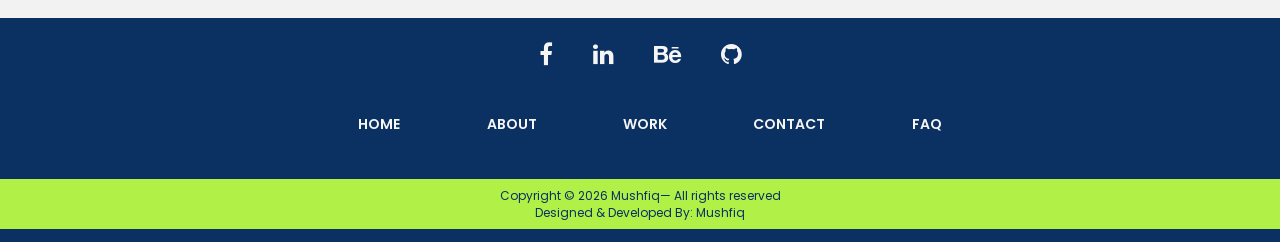
==== commit 740cbfc8: "Update index.html" ====
--- a/index.html
+++ b/index.html
@@ -77,8 +77,9 @@
     <section class="NHeroSection">
         <div class="newhero">
             <div class="herosectxt">
-                <h1 class="firsttxt">UI/UX</h1>
-                <h1 class="secondtxt">Designer</h1>
+                <h1 class="firsttxt">Product</h1>
+                <h1 class="secondtxt">Thinker</h1>
+                <h2>UI/UX Designer</h2>
             </div>
             <div class="rightpart">
                 <div class="tagline">
--- a/css/style.css
+++ b/css/style.css
@@ -283,7 +283,7 @@
   padding-top: 400px;
   padding-bottom: 80px;
   display: flex;
-  background-image: url(/portfolio/gif/herogif.gif);
+  background-image: url(/portfolio/images/HeroNewImg.png);
   background-repeat: no-repeat;
   background-position: right top;
   background-size: 700px;
